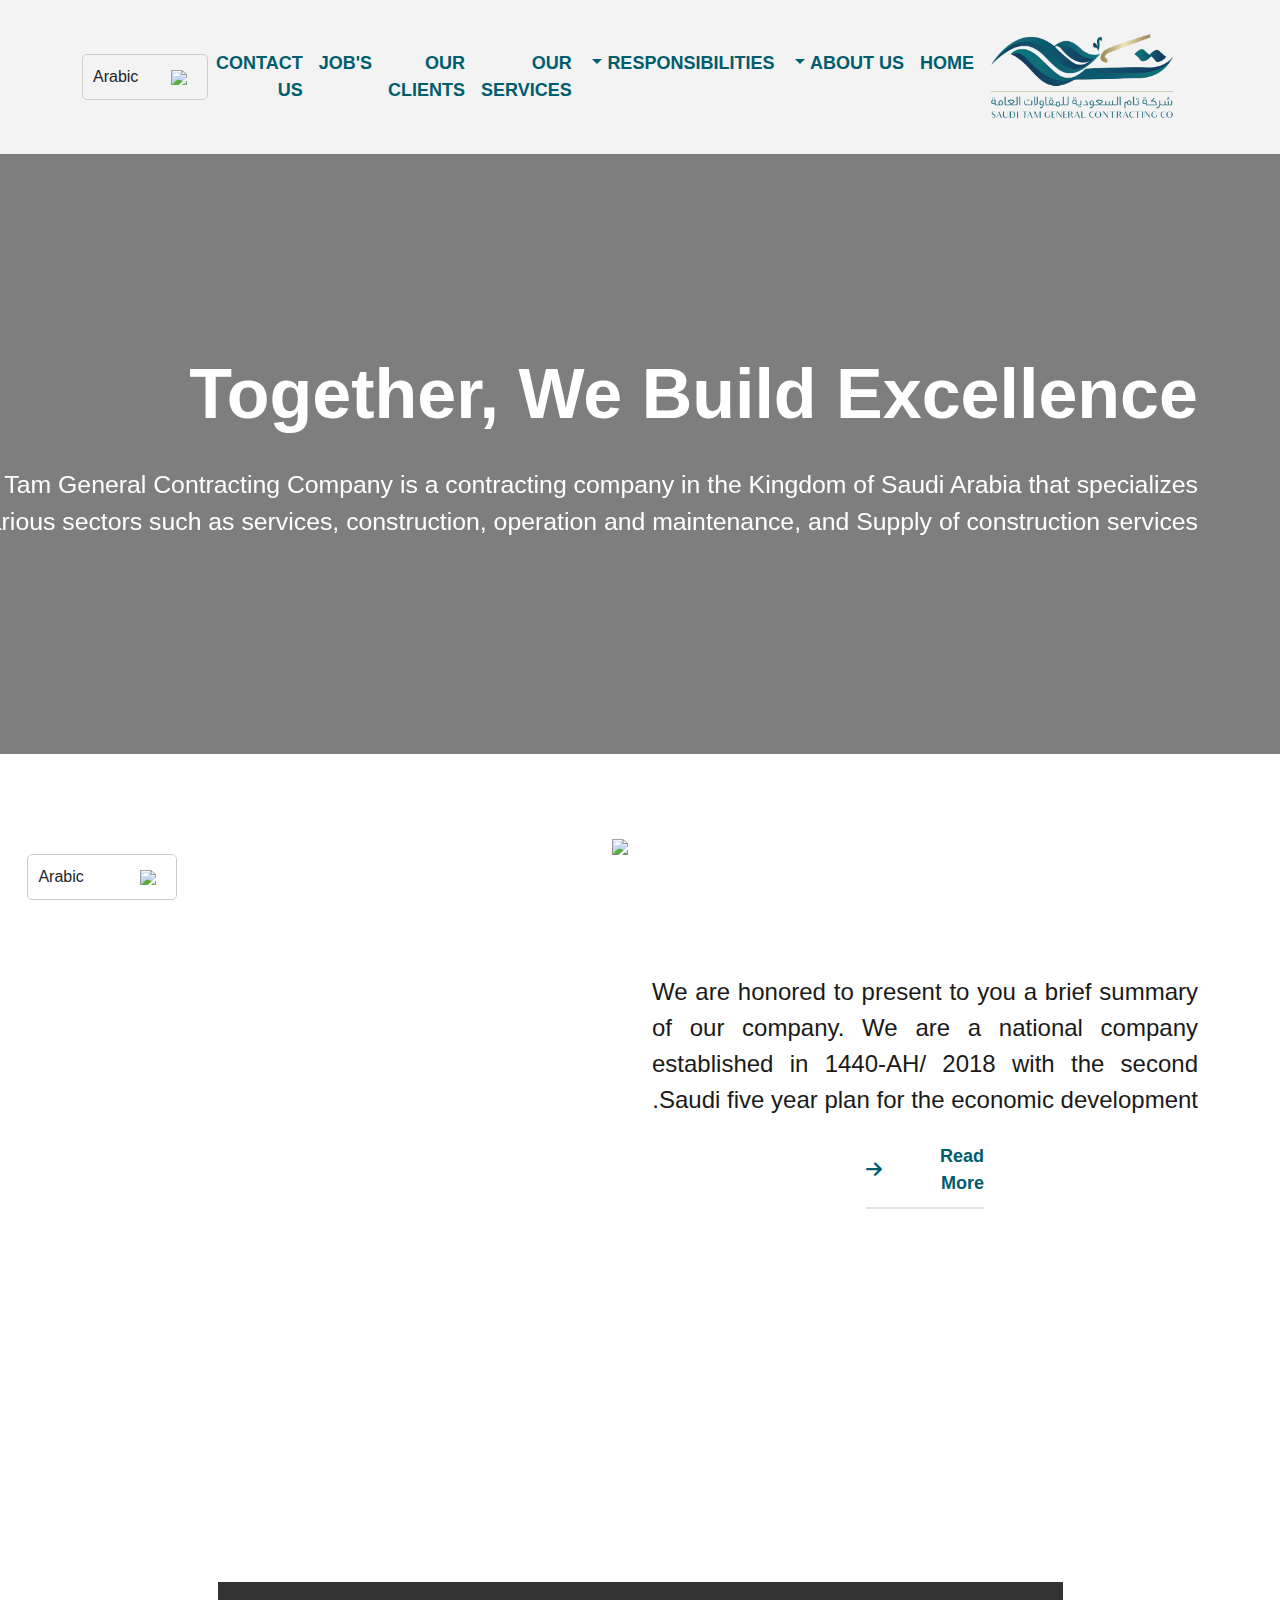
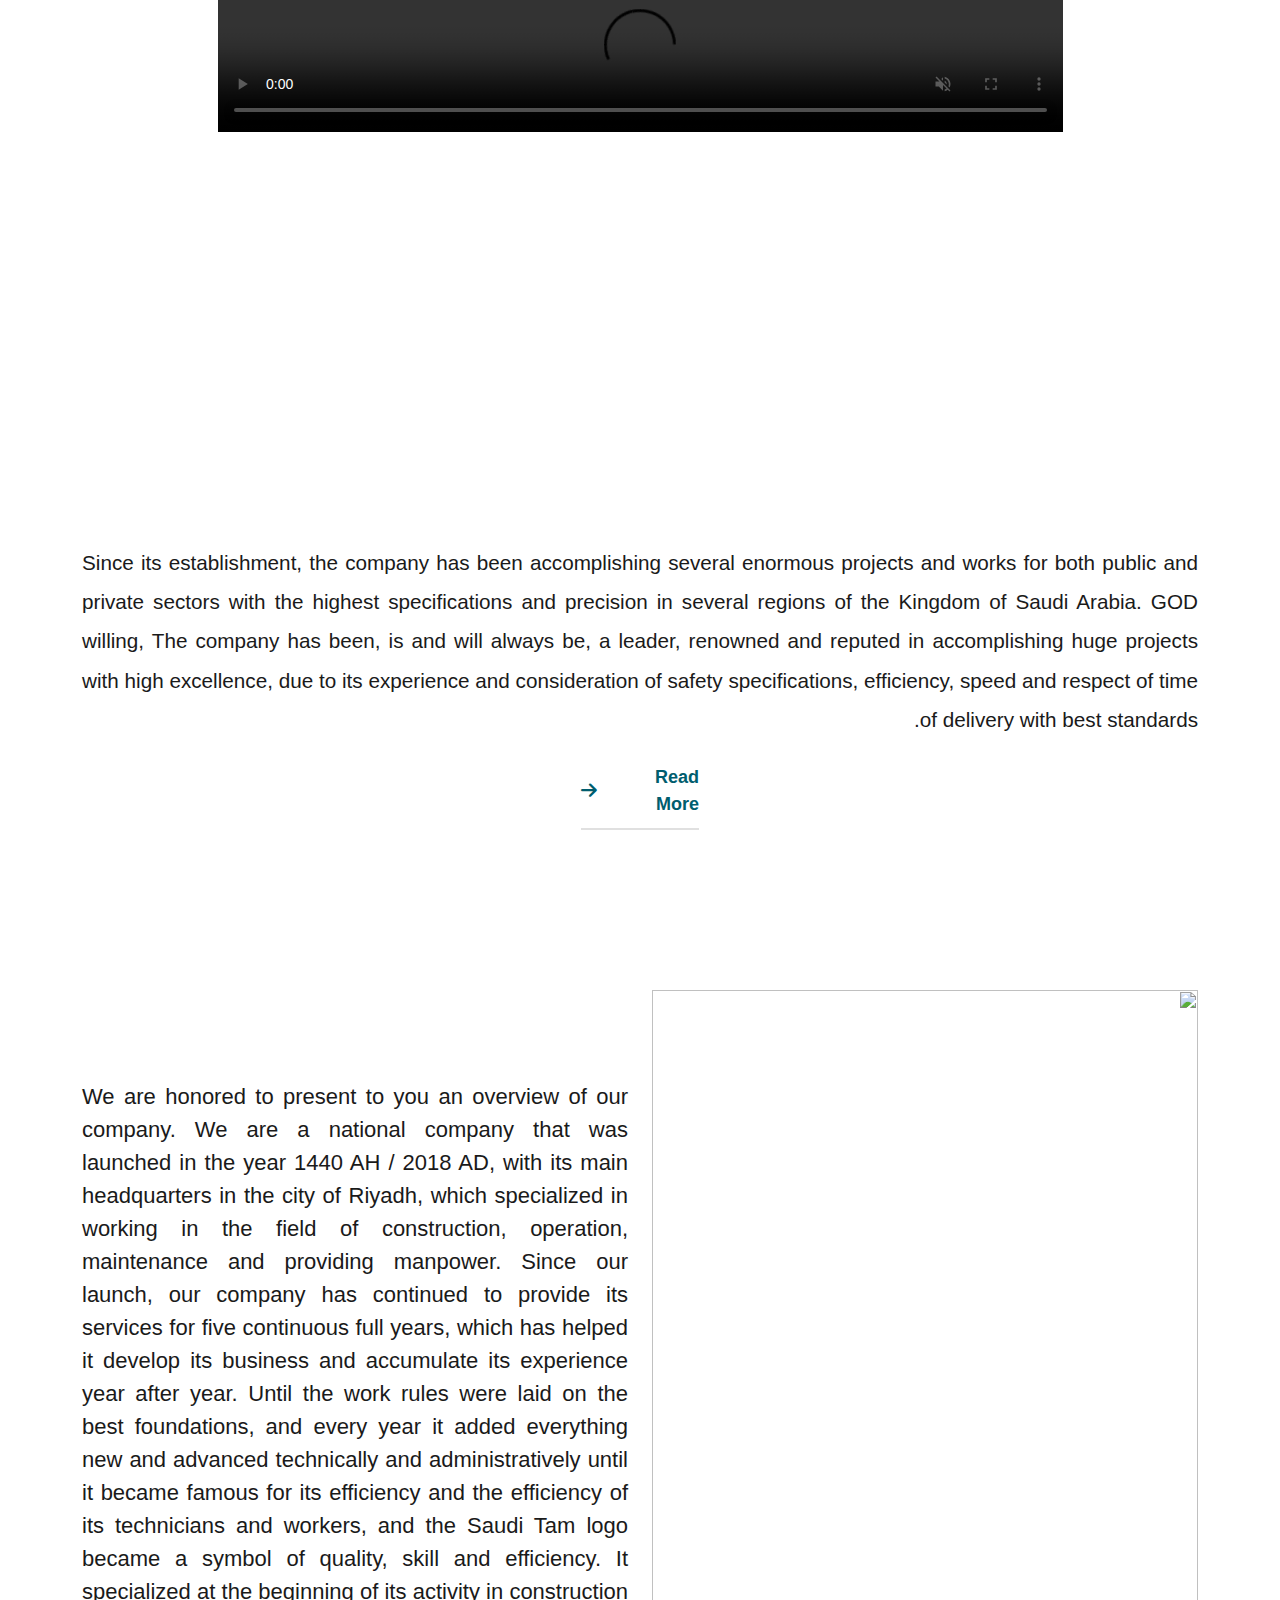
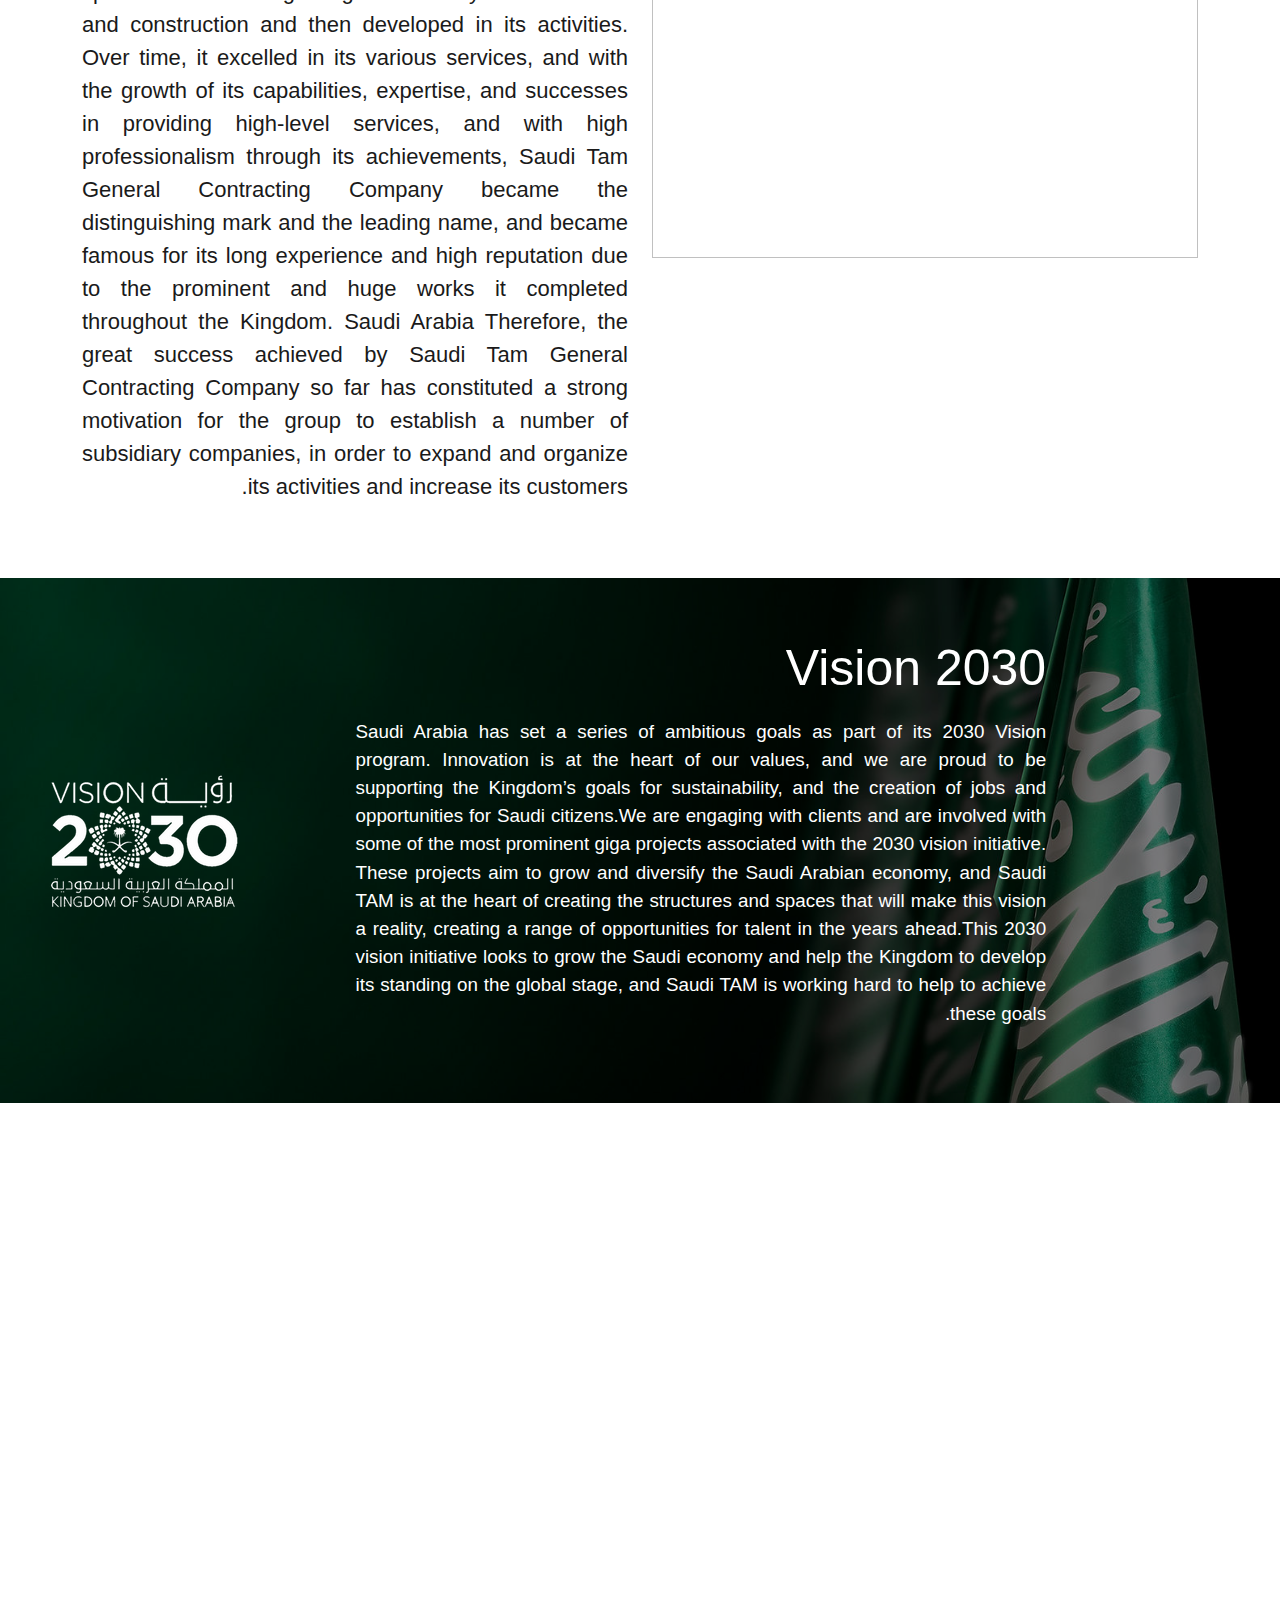
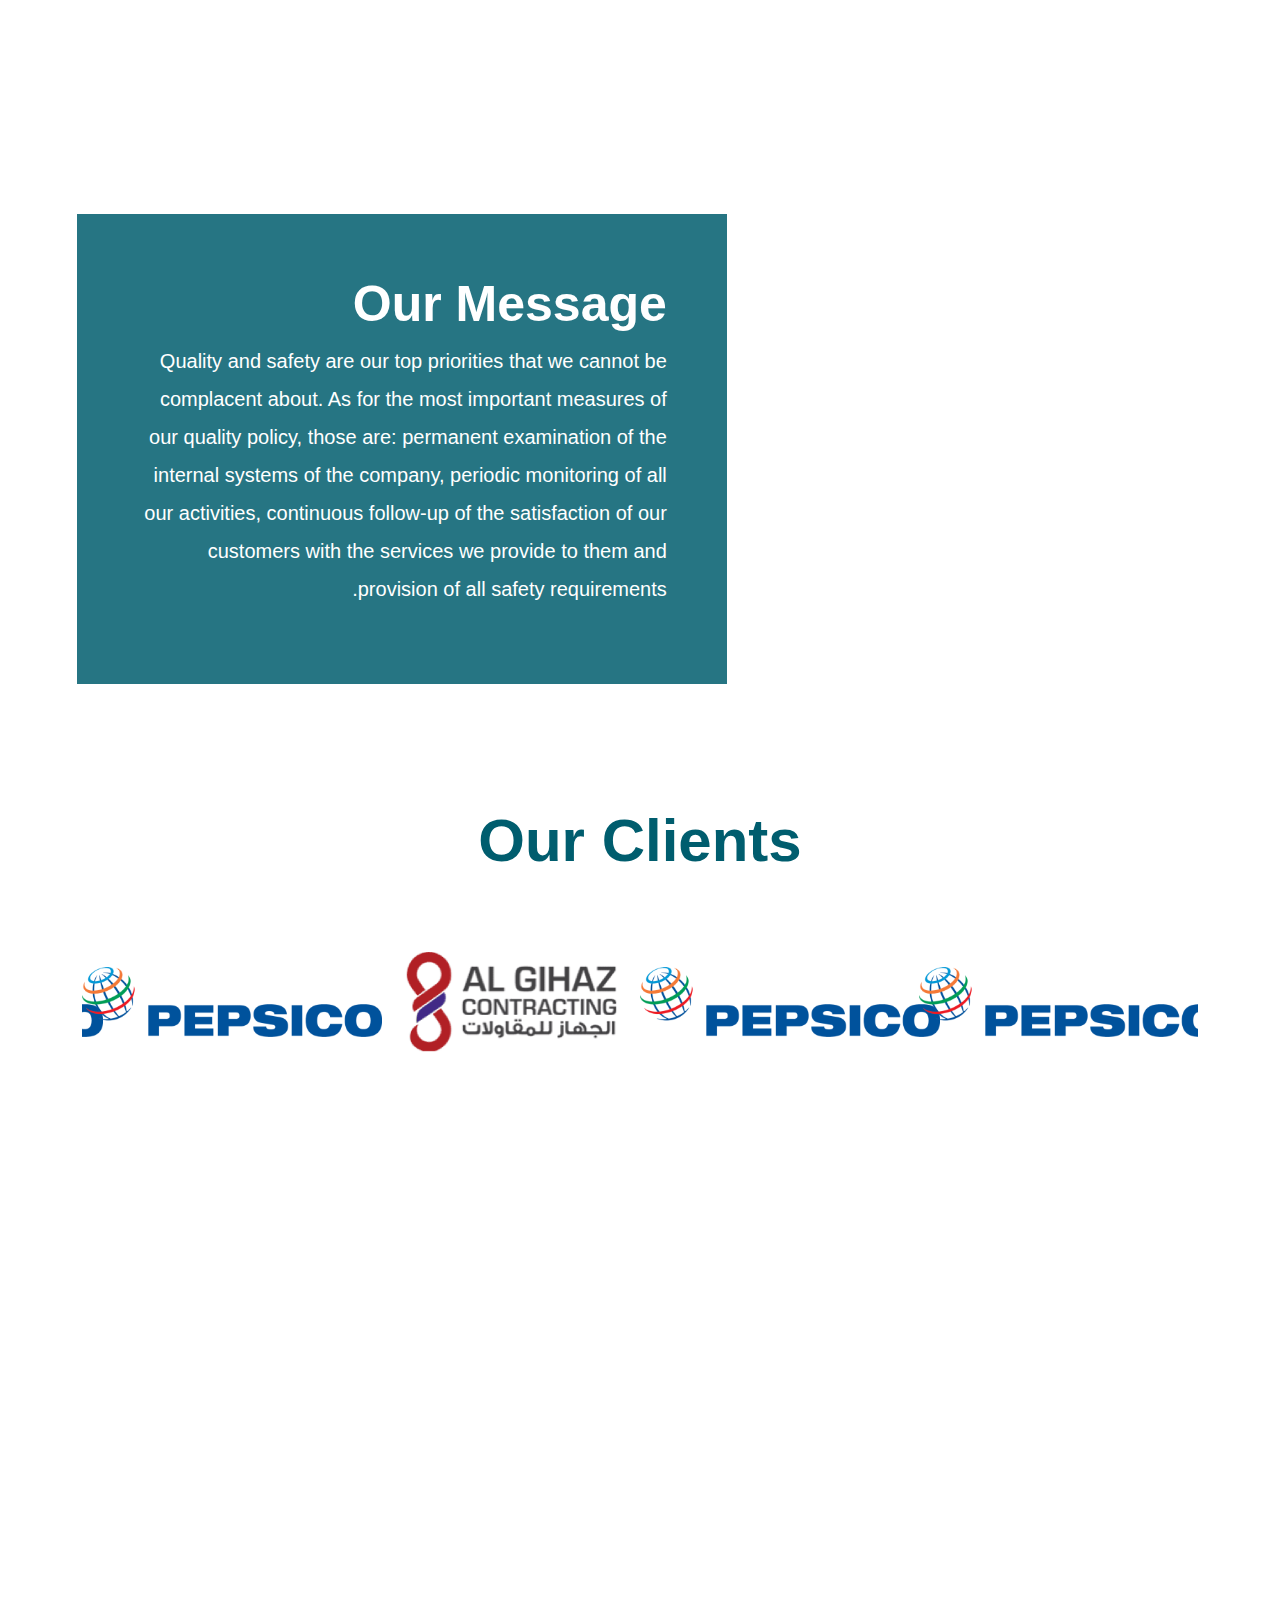
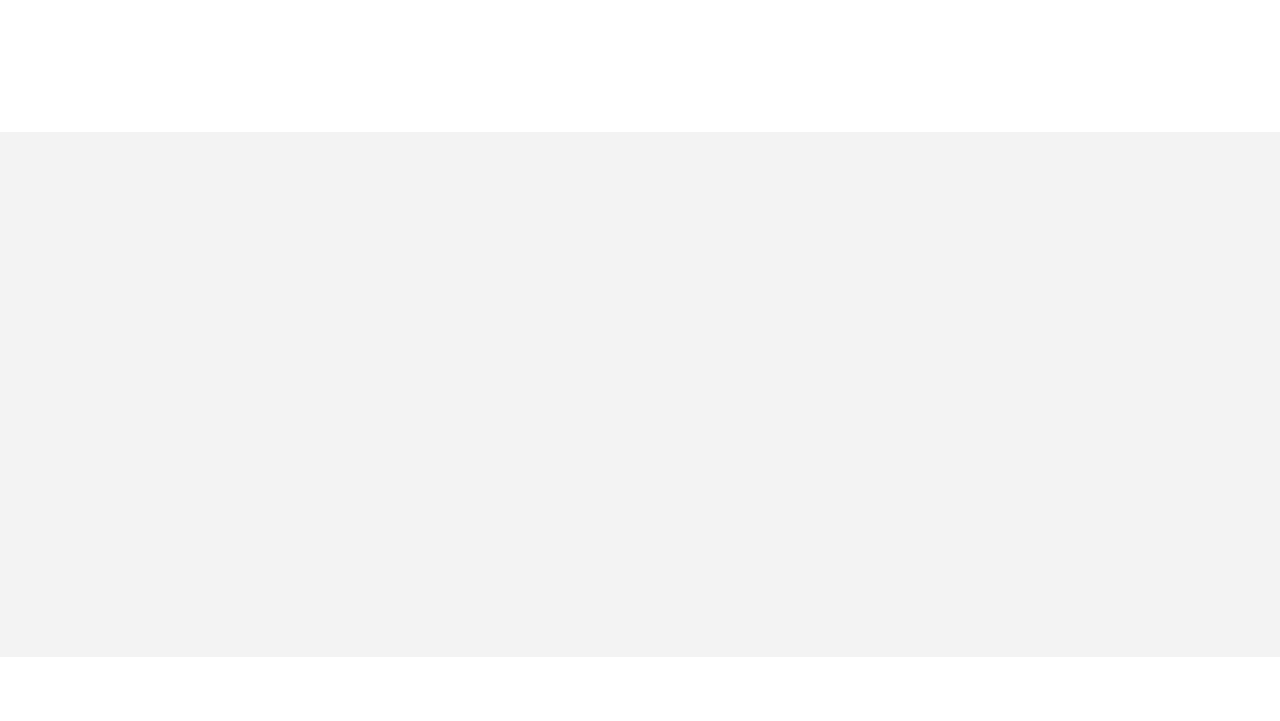
==== index.html @ ff0ae211 ".." ====
<!DOCTYPE html>
<html lang="en">
<head>
  <meta charset="UTF-8">
  <meta name="viewport" content="width=device-width, initial-scale=1.0">
  <title>Saudi Tam</title>
  <link rel="icon" href="./images/logo.png">
  <link rel="stylesheet" href="./css/all.min.css">
  <link rel="stylesheet" href="./css/bootstrap.min.css">
  <link rel="stylesheet" href="https://unpkg.com/aos@next/dist/aos.css" />
  <link rel="stylesheet" href="./css/style.css">
  <!-- <link rel="stylesheet" href="./css/style_ar.css"> -->
  <link href="https://cdn.jsdelivr.net/npm/@splidejs/splide@4.1.4/dist/css/splide.min.css" rel="stylesheet">

</head>
<body>
  <!-- Start Of Nav -->
  <nav class="navbar navbar-expand-lg">
    <div class="container">
      <a class="navbar-brand" href="#">
        <img src="./images/logo.png" width="200px">
      </a>
      <button class="navbar-toggler" type="button" data-bs-toggle="collapse" data-bs-target="#navbarSupportedContent" aria-controls="navbarSupportedContent" aria-expanded="false" aria-label="Toggle navigation">
        <span class="navbar-toggler-icon"></span>
      </button>
      <div class="language-select" id="header-select">
        <div class="Dropdown">
          <img src="https://upload.wikimedia.org/wikipedia/commons/0/0d/Flag_of_Saudi_Arabia.svg" alt="Saudi Arabia" id="current-flag-header">
          <span id="current-language-header">Arabic</span>
        </div>
        <div class="options">
          <div class="option" data-lang="ar">
            <img src="https://upload.wikimedia.org/wikipedia/commons/0/0d/Flag_of_Saudi_Arabia.svg" alt="Saudi Arabia">
            <span>Arabic</span>
          </div>
          <div class="option" data-lang="en">
            <img src="https://upload.wikimedia.org/wikipedia/en/a/ae/Flag_of_the_United_Kingdom.svg" alt="United Kingdom">
            <span>English</span>
          </div>
        </div>
      </div>
      <div class="collapse navbar-collapse" id="navbarSupportedContent">
        <ul class="navbar-nav ms-auto mb-2 mb-lg-0">
          <li class="nav-item">
            <li><a href="#" class="nav-link active">HOME</a></li>
          </li>
          <li class="nav-item dropdown">
            <a class="nav-link dropdown-toggle" href="#" id="navbarDropdown" role="button" data-bs-toggle="dropdown" aria-expanded="false">
              ABOUT US
            </a>
            <ul class="dropdown-menu" aria-labelledby="navbarDropdown">
              <li><a class="dropdown-item" href="#">VISION AND MISSION</a></li>
              <li><a class="dropdown-item" href="#">VALUES AND POLICIES</a></li>
              <li><a class="dropdown-item" href="#">COMPANY PROFILE</a></li>
            </ul>
          </li>
          <li class="nav-item dropdown">
            <a class="nav-link dropdown-toggle" href="#" id="navbarDropdown" role="button" data-bs-toggle="dropdown" aria-expanded="false">
              RESPONSIBILITIES
            </a>
            <ul class="dropdown-menu" aria-labelledby="navbarDropdown">
              <li><a class="dropdown-item" href="#">ENVIROMENTAL POLICY</a></li>
              <li><a class="dropdown-item" href="#">OCCUPATIONAL HEALTH & SAFETY POLICY</a></li>
              <li><a class="dropdown-item" href="#">QUALITY POLICY</a></li>
            </ul>
          </li>
          <li class="nav-item">
            <li><a href="#" class="nav-link">OUR SERVICES</a></li>
          </li>
          <li class="nav-item">
            <li><a href="#" class="nav-link">OUR CLIENTS</a></li>
          </li>
          <li class="nav-item">
            <li><a href="#" class="nav-link">JOB'S</a></li>
          </li>
          <li class="nav-item">
            <li><a href="#" class="nav-link">CONTACT US</a></li>
          </li>
        </ul>
      </div>
    </div>
  </nav>
  <!-- End Of Nav -->
  <!-- Start Of Home -->
  <section class="home position-relative overflow-hidden">
    <video controls muted loop class="w-100 video-control" autoplay src="./videos/Home-Page.mp4"></video>
    <div class="container">
      <div class="info position-absolute">
        <h1 data-aos="fade-right">Together, We Build Excellence</h1>
        <p data-aos="fade-left">Saudi Tam General Contracting Company is a contracting company in the Kingdom of Saudi Arabia that specializes in various sectors such as services, construction, operation and maintenance, and Supply of construction services</p>
      </div>
    </div>
  </section>
  <!-- End Of Home -->
  <!-- Start Of About -->
    <section class="about-us">
      <div class="container">
        <div class="row">
          <div class="col-lg-6 col-md-12 col-sm-12">
            <div class="info">
              <h5 data-aos="fade-right">About Us</h5>
              <p>We are honored to present to you a brief summary of our company. We are a national company established in 1440-AH/ 2018 with the second Saudi five year plan for the economic development.</p>
              <a href="" class="Btn">
                Read More
                <span><i class="fa-solid fa-arrow-right"></i></span>
              </a>
            </div>
          </div>
          <div class="col-lg-6 col-md-12 col-sm-12">
            <div class="image overflow-hidden">
              <img src="./images/About-Us.png" class="w-100">
            </div>
          </div>
        </div>
      </div>
    </section>
  <!-- End Of About -->
  <!-- Start Video -->
    <section class="Video d-flex justify-content-center align-items-center">
      <video controls muted loop autoplay src="./videos/Blue-and-Yellow-Architecture-and-Construction-Company-Company-YouTube-Video-Intro-1-1.mp4"></video>
    </section>
  <!-- End Video -->
  <!-- Start Of Services -->
    <section class="services">
      <div class="container">
        <div class="heading text-center">
          <h1 data-aos="fade-up">Our Services</h1>
        </div>
        <p>Since its establishment, the company has been accomplishing several enormous projects and works for both public and private sectors with the highest specifications and precision in several regions of the Kingdom of Saudi Arabia. GOD willing, The company has been, is and will always be, a leader, renowned and reputed in accomplishing huge projects with high excellence, due to its experience and consideration of safety specifications, efficiency, speed and respect of time of delivery with best standards.</p>
        <a href="" class="Btn">
          Read More
          <span><i class="fa-solid fa-arrow-right"></i></span>
        </a>
      </div>
    </section>
  <!-- End Of Services -->
  <!-- Start Of who-are-we -->
    <section class="who-are-we">
      <div class="container">
        <div class="row">
          <div class="col-lg-6 col-md-12 col-sm-12">
            <div class="image overflow-hidden">
              <img src="./images/who-are-we.png" class="w-100 h-100">
            </div>
          </div>
          <div class="col-lg-6 col-md-12 col-sm-12">
            <div class="info">
              <h5 data-aos="fade-left">Who Are We</h5>
              <p>We are honored to present to you an overview of our company. We are a national company that was launched in the year 1440 AH / 2018 AD, with its main headquarters in the city of Riyadh, which specialized in working in the field of construction, operation, maintenance and providing manpower. Since our launch, our company has continued to provide its services for five continuous full years, which has helped it develop its business and accumulate its experience year after year. Until the work rules were laid on the best foundations, and every year it added everything new and advanced technically and administratively until it became famous for its efficiency and the efficiency of its technicians and workers, and the  Saudi Tam logo became a symbol of quality, skill and efficiency. It specialized at the beginning of its activity in construction and construction and then developed in its activities. Over time, it excelled in its various services, and with the growth of its capabilities, expertise, and successes in providing high-level services, and with high professionalism through its achievements, Saudi Tam  General Contracting Company became the distinguishing mark and the leading name, and became famous for its long experience and high reputation due to the prominent and huge works it completed throughout the Kingdom. Saudi Arabia Therefore, the great success achieved by Saudi Tam General Contracting Company so far has constituted a strong motivation for the group to establish a number of subsidiary companies, in order to expand and organize its activities and increase its customers.</p>
            </div>
          </div>
        </div>
      </div>
    </section>
  <!-- End Of who-are-we -->
  <!-- strat of vision-lab -->
  <section class="vision-lab position-relative">
    <img src="./images/a23ae0_4fbdc9483e874e54aa74b25f40d090f9mv2-1.jpg" class="bg-img w-100 h-100">
    <div class="container">
      <div class="row">
        <div class="col-md-8">
          <div class="info">
            <h2>Vision 2030</h2>
            <p>Saudi Arabia has set a series of ambitious goals as part of its 2030 Vision program. Innovation is at the heart of our values, and we are proud to be supporting the Kingdom’s goals for sustainability, and the creation of jobs and opportunities for Saudi citizens.We are engaging with clients and are involved with some of the most prominent giga projects associated with the 2030 vision initiative. These projects aim to grow and diversify the Saudi Arabian economy, and  Saudi TAM is at the heart of creating the structures and spaces that will make this vision a reality, creating a range of opportunities for talent in the years ahead.This 2030 vision initiative looks to grow the Saudi economy and help the Kingdom to develop its standing on the global stage, and  Saudi TAM is working hard to help to achieve these goals. 						</p>
          </div>
        </div>
        <div class="col-md-3">
          <div class="image">
            <img src="./images/v1.png" class="small-img position-absolute" alt="">
          </div>
        </div>
      </div>
    </div>
  </section>
  <!-- end of vision-lab -->
  <!-- strat of vision-tab -->
  <section class="vision-tab position-relative">
    <img src="./images/a23ae0_4fbdc9483e874e54aa74b25f40d090f9mv2-1.jpg" class="bg-img w-100 h-100">
    <div class="container">
      <div class="d-flex flex-column justify-content-center align-items-start">
        <div class="info">
          <h2>Vision 2030</h2>
          <p>Saudi Arabia has set a series of ambitious goals as part of its 2030 Vision program. Innovation is at the heart of our values, and we are proud to be supporting the Kingdom’s goals for sustainability, and the creation of jobs and opportunities for Saudi citizens.We are engaging with clients and are involved with some of the most prominent giga projects associated with the 2030 vision initiative. These projects aim to grow and diversify the Saudi Arabian economy, and  Saudi TAM is at the heart of creating the structures and spaces that will make this vision a reality, creating a range of opportunities for talent in the years ahead.This 2030 vision initiative looks to grow the Saudi economy and help the Kingdom to develop its standing on the global stage, and  Saudi TAM is working hard to help to achieve these goals. 						</p>
        </div>
        <div class="image">
          <img src="./images/v1.png" class="small-img" alt="">
        </div>
      </div>
    </div>
  </section>
  <!-- end of vision-tab -->
  <!-- strat of vision-mobile -->
  <section class="vision-mobile">
    <div class="container">
      <div class="d-flex flex-column justify-content-center align-items-center">
        <div class="info">
          <h2>Vision 2030</h2>
          <p>Saudi Arabia has set a series of ambitious goals as part of its 2030 Vision program. Innovation is at the heart of our values, and we are proud to be supporting the Kingdom’s goals for sustainability, and the creation of jobs and opportunities for Saudi citizens.We are engaging with clients and are involved with some of the most prominent giga projects associated with the 2030 vision initiative. These projects aim to grow and diversify the Saudi Arabian economy, and  Saudi TAM is at the heart of creating the structures and spaces that will make this vision a reality, creating a range of opportunities for talent in the years ahead.This 2030 vision initiative looks to grow the Saudi economy and help the Kingdom to develop its standing on the global stage, and  Saudi TAM is working hard to help to achieve these goals. 						</p>
        </div>
        <div class="image">
          <img src="./images/v1.png" class="small-img" alt="">
        </div>
      </div>
    </div>
  </section>
  <!-- end of vision-mobile -->
  <!-- start of strategy -->
  <section data-aos="fade-up" class="strategy position-relative">
    <div class="image">
      <img src="./images/WhatsApp_Image_2023-08-05_at_5.07.34_AM-removebg-preview.png" class="bg-img">
    </div>
    <div class="heading text-center position-absolute">
      <h1>OUR STRATEGY</h1>
    </div>
    <div class="container">
      <div class="info position-absolute">
        <p>Saudi Tam General Contracting Company Defines Its Strategy And Goals Through: Respecting our clients' priority in markets and different industries</p>
          <ul class="list">
            <li>Keeping a flexible organizational structure that connects all the segments of work.</li>
            <li>Securing incessant quality and availability of resources.</li>
            <li>Guaranteeing the quality of work and providing the best to our clients.</li>
            <li>Following up and implementing all new forms of development.</li>
            <li>Encouraging innovations and technical improvements.            </li>
            <li>Full commitment to our employees.</li>
            <li>The implementation of health and safety requirements.</li>
            <li>Adopting advanced systems that strictly comply with international health and safety requirements.</li>
          </ul>
      </div>
    </div>
  </section>
  <!-- end of strategy -->
  <!-- start of our-message  -->
  <div class="our-message position-relative">
    <div class="video">
      <video controls muted loop class="w-100 video-control" autoplay src="./videos/WhatsApp-Video-2023-10-25-at-2.08.09-AM.mp4"></video>
    </div>
    <div class="message position-absolute">
      <h1>Our Message</h1>
      <p>Quality and safety are our top priorities that we cannot be complacent about. As for the most important measures of our quality policy, those are: permanent examination of the internal systems of the company, periodic monitoring of all our activities, continuous follow-up of the satisfaction of our customers with the services we provide to them and provision of all safety requirements.
      </p>
    </div>
  </div>
  <!-- end of our-message  -->
  <!-- start our-client  -->
  <section class="our-clients" style="direction: ltr;">
    <div class="container">
      <div class="heading text-center">
        <h1>Our Clients</h1>
      </div>
      <div id="splide2" class="splide" aria-labelledby="carousel-heading">
        <div class="splide__track">
          <ul class="splide__list">
            <li class="splide__slide"><img src="./images/PepsiCo-Logo.png" alt=""></li>
            <li class="splide__slide"><img src="./images/t0nr7sxzcxh2p8dctktm.png" alt=""></li>
            <li class="splide__slide"><img src="./images/PepsiCo-Logo.png" alt=""></li>
            <li class="splide__slide"><img src="./images/PepsiCo-Logo.png" alt=""></li>
          </ul>
        </div>
      </div>
    </div>
  </section>
  <!-- end our-client  -->
  <!-- start partners  -->
    <section data-aos="fade-down" class="partners">
      <div class="container">
        <div class="images d-flex justify-content-start align-items-center flex-wrap">
          <img src="./images/vendor-No.10064429-300x300.png" alt="">
          <img src="./images/Untitled-design-1-300x300.png" alt="">
          <img src="./images/Untitled-design-300x300.png" alt="">
          <img src="./images/Untitled-design-3-300x300.png" alt="">
        </div>
      </div>
    </section>
  <!-- end partners  -->
  <!-- start footer -->
  <footer>
    <div class="container">
      <div class="row">
        <div class="col-lg-4 col-md-6 col-sm-12">
          <div class="about-company" data-aos="fade-up">
            <h3>About company</h3>
            <p>A small group of professionals founded SAUDI TAM with the goal of “Building a Stronger &Promising Future” in 2018 At present SAUDI TAM employs over 300 people operates one office and has completed a wide range of projects, including commercial, industrial, and residential complexes.Today SAUDI TAM stands proud as one of the leading EPC Contractors in the region, and continues to set new goals with higher standards in our quest of “Building a Stronger and Promising Future</p>
          </div>
        </div>
        <div class="col-lg-4 col-md-6 col-sm-12">
          <div class="service" data-aos="fade-up">
            <h3>Services</h3>
            <div class="links">
              <a href="#"><strong>Projects Services</strong></a>
              <a href="#"><strong>Construction Services</strong></a>
              <a href="#"><strong>Operation and Maintenance</strong></a>
            </div>
          </div>
        </div>
        <div class="col-lg-4 col-md-6 col-sm-12">
          <div class="contact" data-aos="fade-up">
            <h3>Contact</h3>
            <div class="contact-info">
              <div class="location">
                <span><i class="fa-solid fa-location-dot"></i></span>
                4480 Abu Ubaydah Amir Bin Al-Jarrah, Al Saadah district, Riyadh, Kingdom of Saudi Arabia 
              </div>
              <a href="mailto:info@sauditam.com" class="email">
                <span><i class="fa-solid fa-envelope"></i></span>
                info@sauditam.com
              </a>
              <div class="phone">
                <span><i class="fa-solid fa-phone"></i></span>
                +966  011 499 1194
              </div>
            </div>
          </div>
        </div>
      </div>
    </div>
  </footer>

  <div class="footer-language-select" id="footer-select">
    <div class="footer-dropdown">
      <img src="https://upload.wikimedia.org/wikipedia/commons/0/0d/Flag_of_Saudi_Arabia.svg" alt="Saudi Arabia" id="current-flag-footer">
      <span id="current-language-footer">Arabic</span>
    </div>
    <div class="footer-options">
      <div class="option" data-lang="ar">
        <img src="https://upload.wikimedia.org/wikipedia/commons/0/0d/Flag_of_Saudi_Arabia.svg" alt="Saudi Arabia">
        <span>Arabic</span>
      </div>
      <div class="option" data-lang="en">
        <img src="https://upload.wikimedia.org/wikipedia/en/a/ae/Flag_of_the_United_Kingdom.svg" alt="United Kingdom">
        <span>English</span>
      </div>
    </div>
  </div>
  <!-- end footer -->

</body>
  <script class="./js/all.min.js"></script>
  <script src="https://cdn.jsdelivr.net/npm/bootstrap@5.0.2/dist/js/bootstrap.bundle.min.js" integrity="sha384-MrcW6ZMFYlzcLA8Nl+NtUVF0sA7MsXsP1UyJoMp4YLEuNSfAP+JcXn/tWtIaxVXM" crossorigin="anonymous"></script>  <script src="./js/main.js"></script>
  <script src="https://unpkg.com/aos@next/dist/aos.js"></script>
  <script>
    AOS.init();
  </script>
  <script src="https://cdn.jsdelivr.net/npm/@splidejs/splide@4.1.4/dist/js/splide.min.js"></script>
  <script>
    document.addEventListener( 'DOMContentLoaded', function() {
        var splide = new Splide( '#splide2', {
          type   : 'loop',
          autoplay:true,
          speed: 500,
          interval: 1000,
          easing    : 'cubic-bezier(0.25, 1, 0.5, 1)',
          perPage: 4,
          perMove: 1,
          breakpoints: {
            767: {
              perPage: 1,
            },
            991: {
              perPage: 2,
            },
          }
        }).mount();
      });
  </script>
</html>
---- css/style.css ----
*{
  box-sizing: border-box;
}

body{
  margin: 0;
  padding: 0;
  font-family: "DM Sans", Sans-serif;
  overflow-x: hidden;
}



@media (min-width: 1400px) {
  .container, .container-lg, .container-md, .container-sm, .container-xl, .container-xxl {
      max-width: 1450px;
  }
}
ul{
  margin: 0;
  padding: 0;
  list-style: none;
}
p{
  color:#1A1A1A;
}
a{
  text-decoration: none;
}
.Btn{
  margin: auto;
  font-size: 18px;
  font-weight: bold;
  fill: #005D6E;
  color: #005D6E;
  background-color: #1A1A1A00;
  border-style: solid;
  border-width: 0px 0px 2px 0px;
  border-color: #E0E0E0;
  padding: 0px 0px 10px 0px;
  transition: 0.3s all ease-in-out;
  width: 118px;
  display: flex;
  justify-content: center;
  align-items: center;
  gap: 10px;
  &:hover{
    color: #005D6E;
    border-color: #E76817;
  }
  svg{
    font-weight: bold;
  }
}

.video-control::-webkit-media-controls {
  display: none !important;
}

.heading{
  h1{
    font-size: 60px;
    font-weight: 700;
    margin-bottom: 25px;
    color: #005D6E;
  }
}

@media (max-width:767px) {
  .heading{
    h1{
      font-size: 40px;
    }
  }
}



.navbar{
  background-color: #F3F3F3;
  height: 154px;
  .nav-link{
    color: #005D6E;
    font-size: 18px;
    font-weight: 600;
  }
  #navbarSupportedContent {
    flex: 0 0 63% !important;
    ul{
      gap: 0px;
    }
  }
  .dropdown-menu{
    background-color: #005D6E;
    border: none;
    li{
      a{
        margin-bottom: 10px;
        color: #fff;
        &:hover{
          background-color: #f3f3f3c0;
          color: #000;
        }
      }
    }
  }
  
  .navbar-toggler {
    border: none;
    background: none;
    padding: 0;
    position: relative;
    right: 5px;
    width: 60px;
    height: 50px;
    background: #005D6E;
    display: flex;
    align-items: center;
    padding-right: 0px;
    display: none;
  }

  .navbar-toggler-icon {
    position: relative;
    width: 30px;
    height: 3px;
    background-color: #fff;
    display: inline-block;
    transition: all 0.3s ease;
    right: 0px;
  }

  .navbar-toggler-icon::before,
  .navbar-toggler-icon::after {
    content: '';
    position: absolute;
    width: 30px;
    height: 3px;
    background-color: #fff;
    transition: all 0.3s ease;
    right: 0px;
  }

  .navbar-toggler-icon::before {
    top: -8px;
  }

  .navbar-toggler-icon::after {
    top: 8px;
  }

  .navbar-toggler.collapsed .navbar-toggler-icon {
    background-color: transparent;
  }

  .navbar-toggler.collapsed .navbar-toggler-icon::before {
    transform: rotate(45deg); 
    top: 0;
  }

  .navbar-toggler.collapsed .navbar-toggler-icon::after {
    transform: rotate(-45deg);
    top: 0; 
  }

  .navbar-collapse {
    transition: max-height 0.3s ease-in-out;
  }

  .navbar-collapse.collapsing {
    max-height: 0;
  }
  .language-select {
    position: relative;
    width: 150px;
    margin-bottom: 20px;
    order: 1;
    top: 10px;
  }
  .Dropdown {
    display: flex;
    align-items: center;
    justify-content: space-between;
    padding: 10px;
    border: 1px solid #ccc;
    border-radius: 5px;
    cursor: pointer;
  }
  .Dropdown img {
    width: 20px;
    height: 15px;
    margin-right: 10px;
  }
  .options {
    position: absolute;
    top: 100%;
    left: 0;
    width: 100%;
    border: 1px solid #ccc;
    border-radius: 5px;
    background-color: #fff;
    display: none;
    z-index: 1000;
  }
  .option {
    display: flex;
    align-items: center;
    padding: 10px;
    justify-content: space-between;
    cursor: pointer;
  }
  .option img {
    width: 20px;
    height: 15px;
    margin-right: 10px;
  }
  .option:hover {
    background-color: #f0f0f0;
  }

  .Dropdown:hover + .options,
.options:hover {
  display: block;
}
}
.navbar-toggler:focus {
  text-decoration: none;
  outline: 0;
  box-shadow: 0 0 0 0 transparent;
}
.navbar {
  .navbar-collapse.show {
    max-height: 350px !important;
    overflow: auto;
    background-color: #005D6E;
    .nav-link{
      color: #fff;
      padding-left: 15px;
    }
  }
}

@media (max-width:767px) {
  .navbar{
    height: auto;
    .nav-link{
      &.active{
        background-color: #CCDFE2;
        color: #000;
      }
    }
    .container{
      padding: 0 !important;
    }
    .navbar-toggler{
      display: block;
    }
    #navbarSupportedContent {
      flex: 0 0 100% !important;       
    }
  }
  .navbar-brand{
    img{
      padding-left: 10px;
      width: 100px;
    }
  }
  .language-select{
    padding-right: 10px;
    width: 110px !important;
    order: unset !important;
  }
}


@media (max-width:991px) {
  .navbar{
    height: auto;
    .nav-link{
      &.active{
        background-color: #CCDFE2;
        color: #000;
      }
    }
    .container{
      padding: 0 !important;
    }
    .navbar-toggler{
      display: block;
    }
    #navbarSupportedContent {
      flex: 0 0 100% !important;       
    }
  }
  .navbar-brand{
    img{
      padding-left: 10px;
      width: 100px;
    }
  }
  .language-select{
    padding-right: 10px;
    width: 110px !important;
    order: unset !important;
  }
}


/* start Of Home  */
.home{
  height: 600px;
  margin-top: 0px;
  &::before{
    content: '';
    position: absolute;
    left: 0;
    top: 0;
    background-color: #00000081;
    width: 100%;
    height: 100%;
  }
  .info{
    z-index: 5;
    top: 50%;
    padding: 0px;
    transform: translateY(-50%);
    max-width: 1500px;
    width: 100%;
    h1 , p{
      color: #fff;
    }
    h1{
      font-size: 70px;
      font-weight: 700;
      font-family: "DM Sans", Sans-serif;
      margin-bottom: 30px;
    }
    p{
      font-size: 24.8px;
    }
  }
}
@media (max-width:767px) {
  .home{
    video{
      height: 100%;
      object-fit: cover;
    }
    .info{
      left: 0;
      z-index: 5;
      top: 50%;
      padding: 0px;
      transform: translateY(-50%);
      h1 , p{
        color: #fff;
      }
      h1{
        font-size: 35px;
        text-align: center;
      }
      p{
        font-size: 23.8px;
        text-align: left;
        padding: 0 15px
      }
    }
  }
}


@media (max-width:991px) {
  .home{
    video{
      height: 100%;
      object-fit: cover;
    }
  }
}
/* End Of Home  */
/* start Of About-us  */
.about-us{
  padding: 80px 0;
  overflow: hidden;
  .info{
    padding: 60px 0;
    h5{
      color: #005D6E;
      font-size: 50px;
      font-weight: 700;
      margin-bottom: 20px;
    }
    p{
      font-size: 24px;
      text-align: justify;
      font-weight: 500;
      margin-bottom: 25px;
    }
  }
  .image{
    height: 400px;
  }
}
@media (max-width:767px) {
  .about-us{
    padding: 0 0 80px 0;
    .image{
      height: 350px;
      img{
        height: 100%;
        object-fit: cover;
      }
    }
    .info{
      p{
        text-align: left;
      }
    }
  }
}
/* end Of About  */
/* Start Video */
.Video{
  padding: 80px 0;
  height: 616.65px;
  overflow: hidden;
  video{
    width: 66%;
  }
}
@media (max-width:767px) {
  .Video{
    height: 167px !important;
    video{
      width: 85%;
    }
  }
}
@media (max-width:991px) {
  .Video{
    height: 400px;
    padding: 0;
    video{
      width: 85%;
    }
  }
}
/* End Video */
/* Start Of Services */
.services{
  padding: 80px 0;
  p{
    font-size: 20.7px;
    max-width: 1450px;
    width: 100%;
    text-align: justify;
    margin: auto;
    line-height: 1.9;
    font-weight: 500;
    margin-bottom: 25px;
  }
  a{
    &:hover{
      color: #CCDFE2;
    }
  }
}
@media (max-width:767px) {
  .services{
    p{
      font-size: 20px;
      text-align: left;
    }
  }
}
/* End Of Services */
/* start Of who-are-we  */
.who-are-we{
  padding: 80px 0 40px 0px;
  overflow: hidden;
  .info{
    padding: 10px 0;
    h5{
      color: #005D6E;
      font-size: 50px;
      font-weight: 700;
      margin-bottom: 20px;
    }
    p{
      font-size: 22px;
      font-weight: 500;
      margin-bottom: 25px;
      text-align: justify;
    }
  }
  .image{
    height: 867.4px;
    img{
      object-fit: cover;
      height: 100%;
    }
  }
}

@media (max-width:767px) {
  .who-are-we{
    padding: 0;
    .info{
      h5{
        font-size: 40px;
      }
      p{
        font-size: 20px;
        text-align: left;
      }
    }
    .image{
      height: 200px !important;
      margin-bottom: 10px;
      img{
        height: 100%;
      }
    }
  }
}
@media (max-width:991px) {
  .who-are-we{
    .image{
      height: 400px;
      margin-bottom: 10px;
      img{
        height: 100%;
      }
    }
  }
}
/* end Of who-are-we  */
/* strat of vision-lab  */
.vision-lab{
  overflow: hidden;
  height: 524.8px;
  &::before{
    content: '';
    position: absolute;
    left: 0;
    top: 0;
    background-color: #00000081;
    width: 100%;
    height: 100%;
  }
  .row{
    position: absolute;
    top: 50%;
    transform: translateY(-50%);
    justify-content: end;
    align-items: center;
    .info{
      padding: 50px;
      color: #fff;
      h2{
        font-size: 50px;
        font-weight: 400;
        margin-bottom: 20px;
      }
      p{
        line-height: 1.5;
        text-align: justify;
        font-size: 18.8px;
        color: #fff;
      }
    }
    .image{
      display: flex;
      justify-content: center;
      align-items: center;
    }
  }
}
@media (max-width:767px) {
  .vision-lab{
    display:none;
  }
}
/* end of vision-lab  */
/* start of vision-tab  */
.vision-tab{
  display: none;
}

@media (min-width:768px) and (max-width:1025px) {
  .vision-mobile , .vision-lab{
    display: none !important;
  }
  .vision-tab{
    display:block !important;
    height: 674.74px;
    .bg-img{
      object-fit: cover;
    }
    .d-flex{
      padding: 50px 0;
      position: absolute;
      top: 50%;
      transform: translateY(-50%);
      align-items: center;
      .info{
        padding: 0px 20px 0;
        margin-bottom: 30px;
        h2{
          color: #fff;
          font-size: 40px;
          font-weight: 400;
          margin-bottom: 20px;
        }
        p{
          color: #fff;
          line-height: 1.5;
          font-size: 16.1px;
        }
      }
    }
  }
}
/* end of vision-tab  */
/* start of vision-mobile  */
.vision-mobile , .vision-tab{
  display: none;
}
@media (max-width:767px) {
  .vision-mobile{
    display:block;
    .d-flex{
      background-color: #000;
      padding: 50px 0;
      .info{
        padding: 0px 20px 0;
        margin-bottom: 30px;
        h2{
          color: #fff;
          font-size: 40px;
          text-align: center;
          font-weight: 400;
          margin-bottom: 20px;
        }
        p{
          line-height: 1.5;
          color: #fff;
          font-size: 16.1px;
        }
      }
    }
  }
}
/* end of vision-mobile  */

/* start of strategy */
.strategy{
  padding: 80px 0;
  .image{
    display: flex;
    justify-content: center;
    align-items: center;
    img{
      opacity: 0.5;
    }
  }
  .heading{
    top: 25%;
    left: 50%;
    transform: translate(-50%, -50%);
  }
  .info{
    top: 32%;
    padding-right: 22px;
    p{
      font-size: 28px;
      line-height: 1.5;
      font-weight: 500;
    }
    .list{
      li{
        position: relative;
        font-size: 20px;
        color: #1A1A1A;
        margin-bottom: 10px;
        display: flex;
        justify-content: start;
        align-items: center;
        padding-left: 20px;
        &::before{
          content: '';
          position: absolute;
          height: 12px;
          width: 12px;
          left: 0;
          background-color: #000;
          border-radius: 50%;
        }
      }
    }
  }
}
@media (max-width:767px) {
  .strategy{
    padding: 150px 0 80px 0 !important;
    .image{
      overflow: hidden;
      img{
        opacity: 0.3;
        position: relative;
        top: 10px;
        width: 130% !important;
      }
    }
    .heading{
      max-width: 315px;
      width: 100%;
      top: 10%;
      h1{
        font-size: 30px;
      }
    }
    .info{
      top: 13%;
      padding-right: 0;
      p{
        font-size: 18px;
      }
      .list{
        li{
          position: relative;
          font-size: 20px;
          color: #1A1A1A;
          margin-bottom: 10px;
          display: flex;
          justify-content: start;
          align-items: center;
          padding-left: 20px;
          &::before{
            content: '';
            position: absolute;
            height: 12px;
            width: 12px;
            left: 0;
            background-color: #000;
            border-radius: 50%;
          }
        }
      }
    }
  }
}
@media (max-width:991px) {
  .strategy{
    .image{
      overflow: hidden;
      img{
        opacity: 0.3;
        width: 75%;
      }
    }
    .heading{
      top: 21%;
      h1{
        font-size: 30px;
      }
    }
    .info{
      top: 25%;
      padding-right: 0;
      p{
        font-size: 18px;
      }
      .list{
        li{
          position: relative;
          font-size: 20px;
          color: #1A1A1A;
          margin-bottom: 10px;
          display: flex;
          justify-content: start;
          align-items: center;
          padding-left: 20px;
          &::before{
            content: '';
            position: absolute;
            height: 12px;
            width: 12px;
            left: 0;
            background-color: #000;
            border-radius: 50%;
          }
        }
      }
    }
  }
}
/* end of strategy */
.our-message{
  .video{
    height: 480px;
    overflow: hidden;
  }
  .message{
    max-width: 650px;
    width: 100%;
    background-color: #005D6E;
    opacity: 0.85;
    top: 57%;
    transform: translateY(-50%);
    left: 6%;
    padding: 60px;
    color: #FFFFFF;
    font-family: "DM Sans", Sans-serif;
    h1{
      font-size: 50px;
      font-weight: 700;
    }
    p{
      font-size: 20px;
      line-height: 1.9;
      color: #fff;
    }
  }
}
@media (max-width:767px) {
  .our-message{
    margin-top: 200px !important;
    .video{
      height: 423px !important;
      padding: 0;
      video{
        height: 100%;
        object-fit: cover;
      }
    }
    .message{
      width: 100%;
      padding: 20px !important;
      left: 0;
      height: 100%;
      top: 50%;
      h1{
        font-size: 30px;
      }
      p{
        font-size: 17px !important;
        line-height: 1.9;
        color: #fff;
      }
    }
  }
}
@media (max-width:991px) {
  .our-message{
    margin-top: 80px;
    .video{
      height: 570px;
      padding: 0;
      video{
        height: 100%;
        object-fit: cover;
      }
    }
    .message{
      width: 100%;
      padding: 30px;
      left: 50%;
      /* height: 100%; */
      top: 50%;
      transform: translate(-50%,-50%);
      h1{
        font-size: 50px;
      }
      p{
        font-size: 23px;
        line-height: 1.9;
        color: #fff;
      }
    }
  }
}
/* start of our-client  */
.our-clients{
  padding: 150px 0 80px;
  .splide__slide{
    padding-top: 50px;
    img{
      width: 300px;
      height: 100px;
      object-fit: contain;
    }
  }
  .splide__arrows,.splide__pagination {
    display: none;
  }
}

@media (max-width:767px) {
  .our-clients{
    padding: 45px 0;
    .splide__slide{
      padding-top: 0px;
      img{
        width: 100%;
      }
    }
  }
}
/* end of our-client  */
/* start of partners  */
.partners{
  .images{
    img{
      width: 300px;
      height: 300px;
      flex: 1;
    }
  }
}
@media (max-width:767px) {
  .partners{
    .images{
      img{
        width: 100%;
        height: 175px;
      }
    }
  }
}
/* end of partners  */
/* start of footer  */
footer{
  padding: 20px 0;
  background-color: #F3F3F3;
  .about-company , .service , .contact{
    h3{
      color: #005D6E;
      margin-bottom: 20px;
      font-size: 23px;
      font-weight: 600;
    }
  }
  .about-company{
    p{
      color: #005D6E;
      font-size: 18px;
      line-height: 1.8;
    }
  }
  .service{
    .links{
      a{
        color: #34A87C;
        display: block;
        font-size: 20px;
        margin-bottom: 10px;
        transition: 0.3s all ease-in-out;
        &:hover{
          color: #E76817;
        }
      }
    }
  }
  .contact-info{
    color: #005D6E;
    div , a{
      margin-bottom: 15px;
      font-size: 20px;
      display: block;
      color: #005D6E;
      i{
        color: #34A87C;
      }
    }
  }
}
.footer-language-select {
  position: fixed;
  bottom: 0;
  left: 8%;
  transform: translateX(-50%);
  display: flex;
  align-items: center;
  justify-content: center;
  width: 150px;
  background-color: #fff;
  border: 1px solid #ccc;
  border-radius: 5px;
  z-index: 1000;
}
.footer-dropdown {
  display: flex;
  align-items: center;
  justify-content: space-between;
  width: 100%;
  padding: 10px;
  cursor: pointer;
}
.footer-dropdown img {
  width: 20px;
  height: 15px;
  margin-right: 10px;
}
.footer-options {
  position: absolute;
  bottom: 43px;
  left: 0;
  width: 100%;
  border: 1px solid #ccc;
  border-radius: 5px;
  background-color: #fff;
  display: none;
  .option{
    display: flex;
    align-items: center;
    justify-content: space-between;
    width: 100%;
    padding: 10px;
    cursor: pointer;
    img{
      width: 20px;
      height: 15px;
    }
  }
}

.footer-language-select:hover .footer-options {
  display: block;
}

@media (max-width:767px) {
  .footer-language-select {
    left: 25% !important;
    width: 100px;
  }
}
@media (max-width:991px) {
  .footer-language-select {
    left: 15%;
    width: 150px;
  }
}
/* end of footer  */
---- css/style_ar.css ----
*{
  box-sizing: border-box;
}

body{
  margin: 0;
  padding: 0;
  font-family: "DM Sans", Sans-serif;
  overflow-x: hidden;
}

@media (min-width: 1400px) {
  .container, .container-lg, .container-md, .container-sm, .container-xl, .container-xxl {
      max-width: 1575px;
  }
}
ul{
  margin: 0;
  padding: 0;
  list-style: none;
}
p{
  color:#1A1A1A;
}
a{
  text-decoration: none;
}
.Btn{
  margin: auto;
  font-size: 18px;
  font-weight: bold;
  fill: #005D6E;
  color: #005D6E;
  background-color: #1A1A1A00;
  border-style: solid;
  border-width: 0px 0px 2px 0px;
  border-color: #E0E0E0;
  padding: 0px 0px 10px 0px;
  transition: 0.3s all ease-in-out;
  width: 118px;
  display: flex;
  justify-content: center;
  align-items: center;
  gap: 10px;
  flex-direction: row-reverse;
  &:hover{
    color: #005D6E;
    border-color: #E76817;
  }
  svg{
    font-weight: bold;
  }
}

.video-control::-webkit-media-controls {
  display: none !important;
}

.heading{
  h1{
    font-size: 60px;
    font-weight: 700;
    margin-bottom: 25px;
    color: #005D6E;
  }
}

@media (max-width:767px) {
  .heading{
    h1{
      font-size: 40px;
    }
  }
}


.navbar{
  background-color: #F3F3F3;
  height: 154px;
  .nav-link{
    color: #005D6E;
    font-size: 18px;
    font-weight: 600;
  }
  #navbarSupportedContent {
    flex: 0 0 63% !important;
    ul{
      gap: 0px;
    }
  }
  .dropdown-menu{
    background-color: #005D6E;
    border: none;
    li{
      a{
        margin-bottom: 10px;
        color: #fff;
        text-align: right;
        &:hover{
          background-color: #f3f3f3b1;
          color: #000;
        }
      }
    }
  }
  .navbar-toggler {
    border: none;
    background: none;
    padding: 0;
    position: relative;
    right: 5px;
    width: 60px;
    height: 50px;
    background: #005D6E;
    display: flex;
    align-items: center;
    padding-right: 0px;
    display: none;
  }

  .navbar-toggler-icon {
    position: relative;
    width: 30px;
    height: 3px;
    background-color: #fff;
    display: inline-block;
    transition: all 0.3s ease;
    right: 0px;
  }

  .navbar-toggler-icon::before,
  .navbar-toggler-icon::after {
    content: '';
    position: absolute;
    width: 30px;
    height: 3px;
    background-color: #fff;
    transition: all 0.3s ease;
    right: 0px;
  }

  .navbar-toggler-icon::before {
    top: -8px;
  }

  .navbar-toggler-icon::after {
    top: 8px;
  }

  .navbar-toggler.collapsed .navbar-toggler-icon {
    background-color: transparent;
  }

  .navbar-toggler.collapsed .navbar-toggler-icon::before {
    transform: rotate(45deg);
    top: 0;
  }

  .navbar-toggler.collapsed .navbar-toggler-icon::after {
    transform: rotate(-45deg);
    top: 0;
  }

  .navbar-collapse {
    transition: max-height 0.3s ease-in-out;
    overflow: hidden;
  }

  .navbar-collapse.collapsing {
    max-height: 0;
  }
  .language-select {
    position: relative;
    width: 150px;
    margin-bottom: 20px;
    order: 1;
    top: 10px;
  }
  .Dropdown {
    display: flex;
    align-items: center;
    justify-content: space-between;
    padding: 10px;
    border: 1px solid #ccc;
    border-radius: 5px;
    cursor: pointer;
  }
  .Dropdown img {
    width: 20px;
    height: 15px;
    margin-right: 10px;
  }
  .options {
    position: absolute;
    top: 100%;
    left: 0;
    width: 100%;
    border: 1px solid #ccc;
    border-radius: 5px;
    background-color: #fff;
    display: none;
    z-index: 1000;
  }
  .option {
    display: flex;
    align-items: center;
    padding: 10px;
    justify-content: space-between;
    cursor: pointer;
  }
  .option img {
    width: 20px;
    height: 15px;
    margin-right: 10px;
  }
  .option:hover {
    background-color: #f0f0f0;
  }
  .Dropdown:hover + .options,
.options:hover {
  display: block;
}
}
.navbar-toggler:focus {
  text-decoration: none;
  outline: 0;
  box-shadow: 0 0 0 0 transparent;
}
.navbar {
  .navbar-collapse.show {
    max-height: 350px !important;
    overflow: auto;
    background-color: #005D6E;
    .nav-link{
      color: #fff;
      padding-right: 15px;
    }
  }
}

@media (max-width:767px) {
  .navbar{
    height: auto;
    .nav-link{
      &.active{
        background-color: #CCDFE2;
        color: #000;
      }
    }
    .container{
      padding: 0 !important;
    }
    .navbar-toggler{
      display: block;
    }
    #navbarSupportedContent {
      flex: 0 0 100% !important;       
    }
  }
  .navbar-brand{
    img{
      width: 100px;
      padding-left: 10px;
    }
  }
  .language-select{
    width: 110px !important;
    order: unset !important;
    padding-right: 10px;
  }
}

@media (max-width:991px) {
  .navbar{
    height: auto;
    .nav-link{
      &.active{
        background-color: #CCDFE2;
        color: #000;
      }
    }
    .container{
      padding: 0 !important;
      max-width: 767px;
    }
    .navbar-toggler{
      display: block;
    }
    #navbarSupportedContent {
      flex: 0 0 100% !important;       
    }
  }
  .navbar-brand{
    img{
      width: 100px;
      padding-left: 10px;
    }
  }
  .language-select{
    width: 110px !important;
    padding-right: 10px;
    order: unset !important;
  }
}

/* start Of Home  */
.home{
  height: 600px;
  &::before{
    content: '';
    position: absolute;
    left: 0;
    top: 0;
    background-color: #00000081;
    width: 100%;
    height: 100%;
  }
  .info{
    z-index: 5;
    top: 50%;
    padding: 0px 0px 0 70px;
    transform: translateY(-50%);
    max-width: 1500px;
    width: 100%;
    h1 , p{
      color: #fff;
    }
    h1{
      font-size: 70px;
      font-weight: 700;
      font-family: "DM Sans", Sans-serif;
      margin-bottom: 30px;
    }
    p{
      font-size: 24.8px;
    }
  }
}
@media (max-width:767px) {
  .home{
    video{
      height: 100%;
      object-fit: cover;
    }
    .info{
      z-index: 5;
      left: 0;
      top: 50%;
      padding: 0px;
      transform: translateY(-50%);
      h1 , p{
        color: #fff;
      }
      h1{
        font-size: 35px;
        text-align: center;
      }
      p{
        font-size: 23.8px;
        text-align: right;
        padding: 0 15px
      }
    }
  }
}

@media (max-width:991px) {
  .home{
    video{
      height: 100%;
      object-fit: cover;
    }
  }
}
/* End Of Home  */
/* start Of About-us  */
.about-us{
  padding: 80px 0;
  overflow: hidden;
  .info{
    padding: 60px 0;
    h5{
      color: #005D6E;
      font-size: 50px;
      font-weight: 700;
      margin-bottom: 20px;
    }
    p{
      font-size: 24px;
      text-align: justify;
      font-weight: 500;
      margin-bottom: 25px;
    }
  }
  .image{
    height: 400px;
  }
}
@media (max-width:767px) {
  .about-us{
    padding: 0 0 80px 0;
    .image{
      height: 350px;
      img{
        height: 100%;
        object-fit: cover;
      }
    }
    .info{
      p{
        text-align: right;
      }
    }
  }
}
/* end Of About  */
/* Start Video */
.Video{
  padding: 80px 0;
  height: 616.65px;
  overflow: hidden;
  video{
    width: 66%;
  }
}
@media (max-width:767px) {
  .Video{
    height: 167px !important;
    video{
      width: 85%;
    }
  }
}
@media (max-width:991px) {
  .Video{
    height: 400px;
    padding: 0;
    video{
      width: 85%;
    }
  }
}
/* End Video */
/* Start Of Services */
.services{
  padding: 80px 0;
  p{
    font-size: 20.7px;
    max-width: 1450px;
    width: 100%;
    text-align: justify;
    margin: auto;
    line-height: 1.9;
    font-weight: 500;
    margin-bottom: 25px;
  }
  a{
    &:hover{
      color: #CCDFE2;
    }
  }
}
@media (max-width:767px) {
  .services{
    padding: 50px 0;
    p{
      font-size: 20px;
      text-align: right;
    }
  }
}
/* End Of Services */
/* start Of who-are-we  */
.who-are-we{
  padding: 80px 0 40px 0px;
  overflow: hidden;
  .info{
    padding: 10px 0;
    h5{
      color: #005D6E;
      font-size: 50px;
      font-weight: 700;
      margin-bottom: 20px;
    }
    p{
      font-size: 22.8px;
      font-weight: 500;
      margin-bottom: 25px;
      text-align: justify;
    }
  }
  .image{
    height: 867.4px;
    img{
      object-fit: cover;
      height: 100%;
    }
  }
}

@media (max-width:767px) {
  .who-are-we{
    .info{
      h5{
        font-size: 40px;
      }
      p{
        font-size: 20px;
        text-align: right;
      }
    }
    .image{
      height: 200px !important;
      margin-bottom: 10px;
      img{
        height: 100%;
      }
    }
  }
}
@media (max-width:991px) {
  .who-are-we{
    .image{
      height: 400px;
      margin-bottom: 10px;
      img{
        height: 100%;
      }
    }
  }
}
/* end Of who-are-we  */
/* strat of vision-lab  */
.vision-lab{
  overflow: hidden;
  height: 524.8px;
  &::before{
    content: '';
    position: absolute;
    left: 0;
    top: 0;
    background-color: #00000081;
    width: 100%;
    height: 100%;
  }
  .row{
    position: absolute;
    top: 50%;
    transform: translateY(-50%);
    justify-content: start;
    align-items: center;
    flex-direction: row-reverse;
    .info{
      padding: 50px;
      color: #fff;
      h2{
        font-size: 50px;
        font-weight: 400;
        margin-bottom: 20px;
      }
      p{
        line-height: 1.5;
        text-align: justify;
        font-size: 18.8px;
        color: #fff;
      }
    }
    .image{
      display: flex;
      justify-content: center;
      align-items: center;
    }
  }
}
@media (max-width:767px) {
  .vision-lab{
    display:none;
  }
}
/* end of vision-lab  */
/* start of vision-tab  */
.vision-tab{
  display: none;
}

@media (min-width:768px) and (max-width:1025px) {
  .vision-mobile , .vision-lab{
    display: none !important;
  }
  .vision-tab{
    display:block !important;
    height: 674.74px;
    .bg-img{
      object-fit: cover;
    }
    .d-flex{
      padding: 50px 0;
      position: absolute;
      top: 50%;
      transform: translateY(-50%);
      align-items: center;
      .info{
        padding: 0px 20px 0;
        margin-bottom: 30px;
        h2{
          color: #fff;
          font-size: 40px;
          font-weight: 400;
          margin-bottom: 20px;
        }
        p{
          color: #fff;
          line-height: 1.5;
          font-size: 16.1px;
        }
      }
    }
  }
}
/* end of vision-tab  */
/* start of vision-mobile  */
.vision-mobile , .vision-tab{
  display: none;
}
@media (max-width:767px) {
  .vision-mobile{
    display:block;
    .d-flex{
      background-color: #000;
      padding: 50px 0;
      .info{
        padding: 0px 20px 0;
        margin-bottom: 30px;
        h2{
          color: #fff;
          font-size: 40px;
          text-align: center;
          font-weight: 400;
          margin-bottom: 20px;
        }
        p{
          line-height: 1.5;
          color: #fff;
          font-size: 16.1px;
        }
      }
    }
  }
}
/* end of vision-mobile  */

/* start of strategy */
.strategy{
  padding: 80px 0;
  .image{
    display: flex;
    justify-content: center;
    align-items: center;
    img{
      opacity: 0.5;
    }
  }
  .heading{
    top: 25%;
    left: 50%;
    transform: translate(-50%, -50%);
  }
  .info{
    top: 32%;
    padding-right: 22px;
    p{
      font-size: 28px;
      line-height: 1.5;
      font-weight: 500;
    }
    .list{
      li{
        position: relative;
        font-size: 20px;
        color: #1A1A1A;
        margin-bottom: 10px;
        display: flex;
        justify-content: end;
        align-items: center;
        padding-right: 20px;
        &::before{
          content: '';
          position: absolute;
          height: 12px;
          width: 12px;
          right: 0;
          background-color: #000;
          border-radius: 50%;
        }
      }
    }
  }
}
@media (max-width:767px) {
  .strategy{
    padding: 150px 0 80px 0 !important;
    .image{
      overflow: hidden;
      img{
        opacity: 0.3;
        position: relative;
        top: 10px;
        width: 130% !important;
      }
    }
    .heading{
      max-width: 315px;
      width: 100%;
      top: 10%;
      h1{
        font-size: 30px;
      }
    }
    .info{
      top: 13%;
      padding-right: 0;
      p{
        font-size: 18px;
      }
      .list{
        li{
          position: relative;
          font-size: 20px;
          color: #1A1A1A;
          margin-bottom: 10px;
          display: flex;
          justify-content: start;
          align-items: center;
          padding-left: 20px;
          &::before{
            content: '';
            position: absolute;
            height: 12px;
            width: 12px;
            left: 0;
            background-color: #000;
            border-radius: 50%;
          }
        }
      }
    }
  }
}
@media (max-width:991px) {
  .strategy{
    .image{
      overflow: hidden;
      img{
        opacity: 0.3;
        width: 75%;
      }
    }
    .heading{
      top: 21%;
      h1{
        font-size: 30px;
      }
    }
    .info{
      top: 25%;
      padding-right: 0;
      p{
        font-size: 18px;
      }
      .list{
        li{
          position: relative;
          font-size: 20px;
          color: #1A1A1A;
          margin-bottom: 10px;
          display: flex;
          justify-content: start;
          align-items: center;
          padding-left: 20px;
          &::before{
            content: '';
            position: absolute;
            height: 12px;
            width: 12px;
            left: 0;
            background-color: #000;
            border-radius: 50%;
          }
        }
      }
    }
  }
}
/* end of strategy */
.our-message{
  .video{
    height: 480px;
    overflow: hidden;
  }
  .message{
    max-width: 650px;
    width: 100%;
    background-color: #005D6E;
    opacity: 0.85;
    top: 57%;
    transform: translateY(-50%);
    right: 6%;
    padding: 60px;
    color: #FFFFFF;
    font-family: "DM Sans", Sans-serif;
    h1{
      font-size: 50px;
      font-weight: 700;
    }
    p{
      font-size: 20px;
      line-height: 1.9;
      color: #fff;
    }
  }
}
@media (max-width:767px) {
  .our-message{
    margin-top: 200px !important;
    .video{
      height: 423px !important;
      padding: 0;
      video{
        height: 100%;
        object-fit: cover;
      }
    }
    .message{
      width: 100%;
      padding: 20px !important;
      left: 0;
      height: 100%;
      top: 50%;
      h1{
        font-size: 30px;
      }
      p{
        font-size: 17px !important;
        line-height: 1.9;
        color: #fff;
      }
    }
  }
}
@media (max-width:991px) {
  .our-message{
    margin-top: 80px;
    .video{
      height: 570px;
      padding: 0;
      video{
        height: 100%;
        object-fit: cover;
      }
    }
    .message{
      width: 100%;
      padding: 30px;
      left: 50%;
      /* height: 100%; */
      top: 50%;
      transform: translate(-50%,-50%);
      h1{
        font-size: 50px;
      }
      p{
        font-size: 23px;
        line-height: 1.9;
        color: #fff;
      }
    }
  }
}
/* start of our-client  */
.our-clients{
  padding: 150px 0 80px;
  .splide__slide{
    padding-top: 50px;
    img{
      width: 300px;
      height: 100px;
      object-fit: contain;
    }
  }
  .splide__arrows,.splide__pagination {
    display: none;
  }
}

@media (max-width:767px) {
  .our-clients{
    padding: 45px 0;
    .splide__slide{
      padding-top: 0px;
      img{
        width: 100%;
      }
    }
  }
}
/* end of our-client  */
/* start of partners  */
.partners{
  .images{
    img{
      width: 300px;
      height: 300px;
      flex: 1;
    }
  }
}
@media (max-width:767px) {
  .partners{
    .images{
      img{
        width: 100%;
        height: 175px;
      }
    }
  }
}
/* end of partners  */
/* start of footer  */
footer{
  padding: 20px 0;
  background-color: #F3F3F3;
  .about-company , .service , .contact{
    h3{
      color: #005D6E;
      margin-bottom: 20px;
      font-size: 23px;
      font-weight: 600;
    }
  }
  .about-company{
    p{
      color: #005D6E;
      font-size: 18px;
      line-height: 1.8;
    }
  }
  .service{
    .links{
      a{
        color: #34A87C;
        display: block;
        font-size: 20px;
        margin-bottom: 10px;
        transition: 0.3s all ease-in-out;
        &:hover{
          color: #E76817;
        }
      }
    }
  }
  .contact-info{
    color: #005D6E;
    div , a{
      margin-bottom: 15px;
      font-size: 20px;
      display: block;
      color: #005D6E;
      i{
        color: #34A87C;
      }
    }
  }
}
.footer-language-select {
  position: fixed;
  bottom: 0;
  left: 8%;
  transform: translateX(-50%);
  display: flex;
  align-items: center;
  justify-content: center;
  width: 150px;
  background-color: #fff;
  border: 1px solid #ccc;
  border-radius: 5px;
  z-index: 1000;
}
.footer-dropdown {
  display: flex;
  align-items: center;
  justify-content: space-between;
  width: 100%;
  padding: 10px;
  cursor: pointer;
}
.footer-dropdown img {
  width: 20px;
  height: 15px;
  margin-right: 10px;
}
.footer-options {
  position: absolute;
  bottom: 43px;
  left: 0;
  width: 100%;
  border: 1px solid #ccc;
  border-radius: 5px;
  background-color: #fff;
  display: none;
  .option{
    display: flex;
    align-items: center;
    justify-content: space-between;
    width: 100%;
    padding: 10px;
    cursor: pointer;
    img{
      width: 20px;
      height: 15px;
    }
  }
}

.footer-language-select:hover .footer-options {
  display: block;
}

@media (max-width:767px) {
  .footer-language-select {
    left: 20% !important;
    width: 100px;
  }
}

@media (max-width:991px) {
  .footer-language-select {
    left: 15%;
    width: 150px;
  }
}
/* end of footer  */
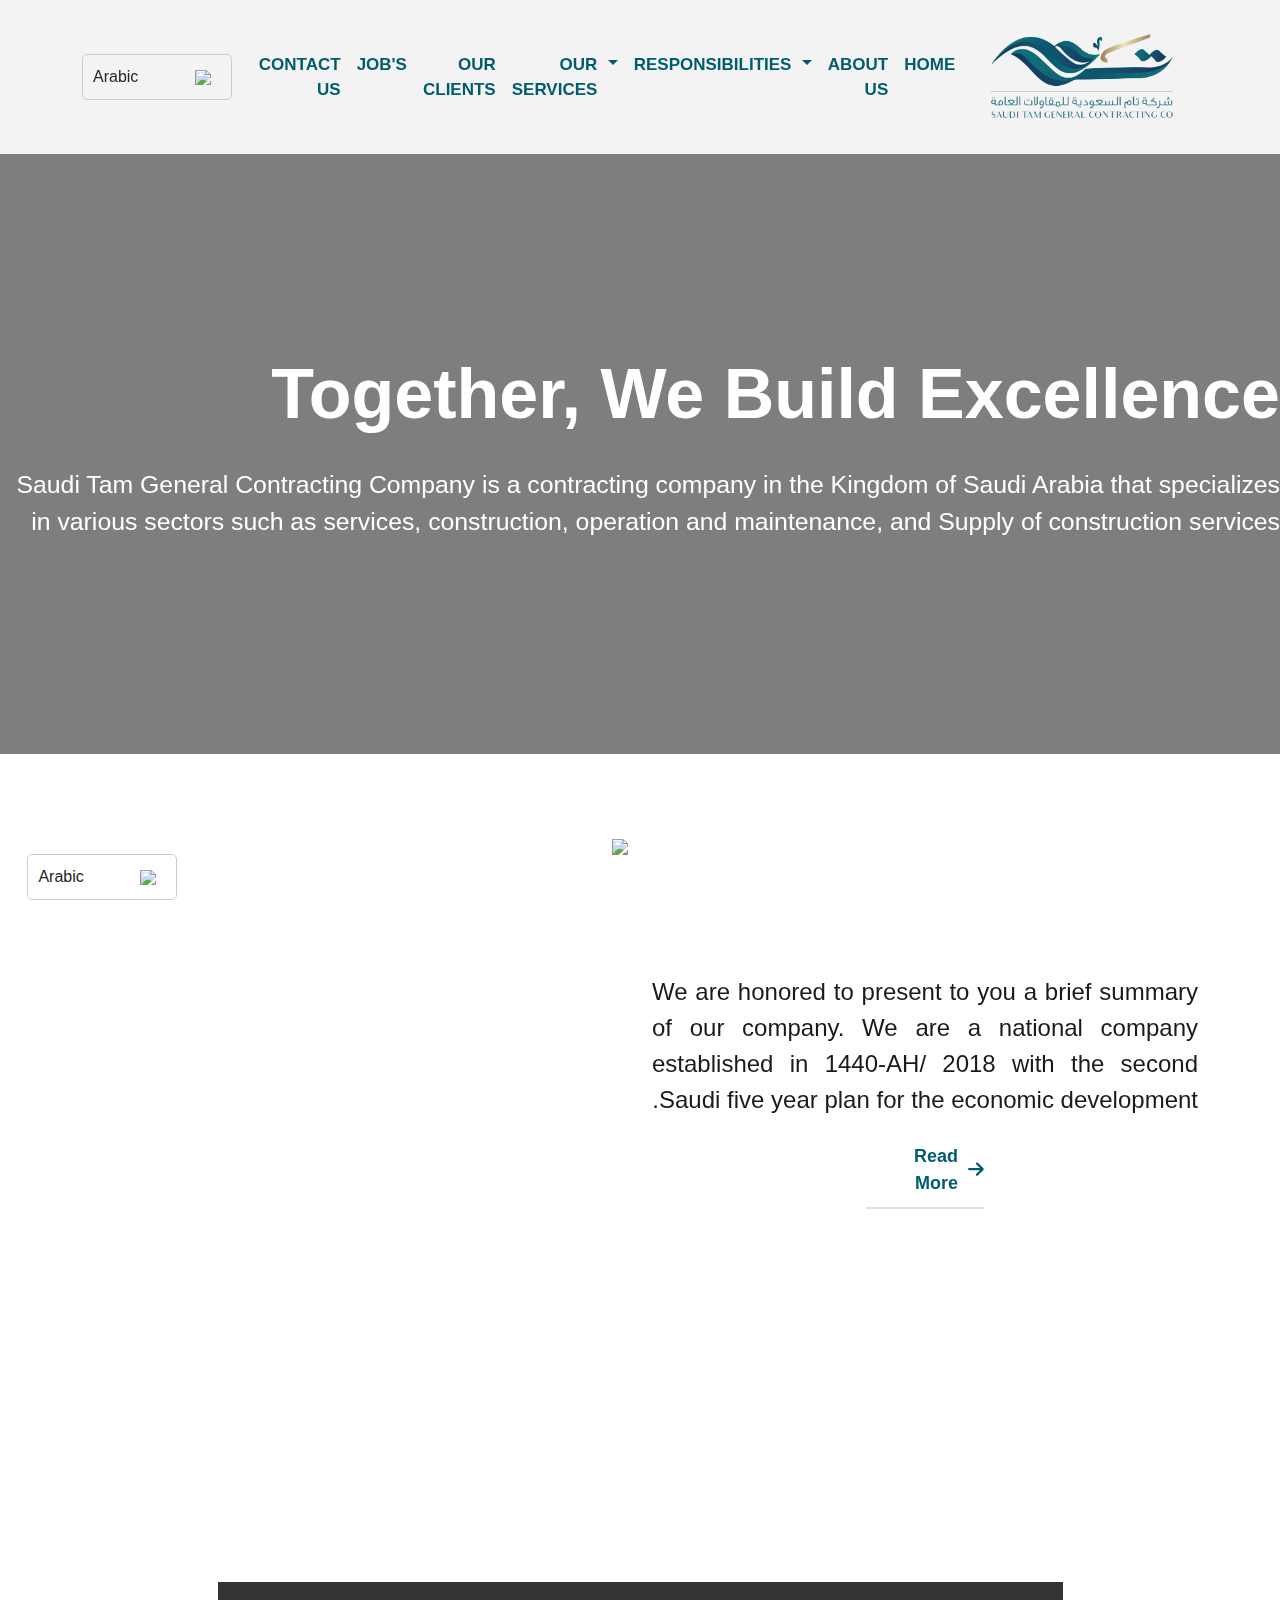
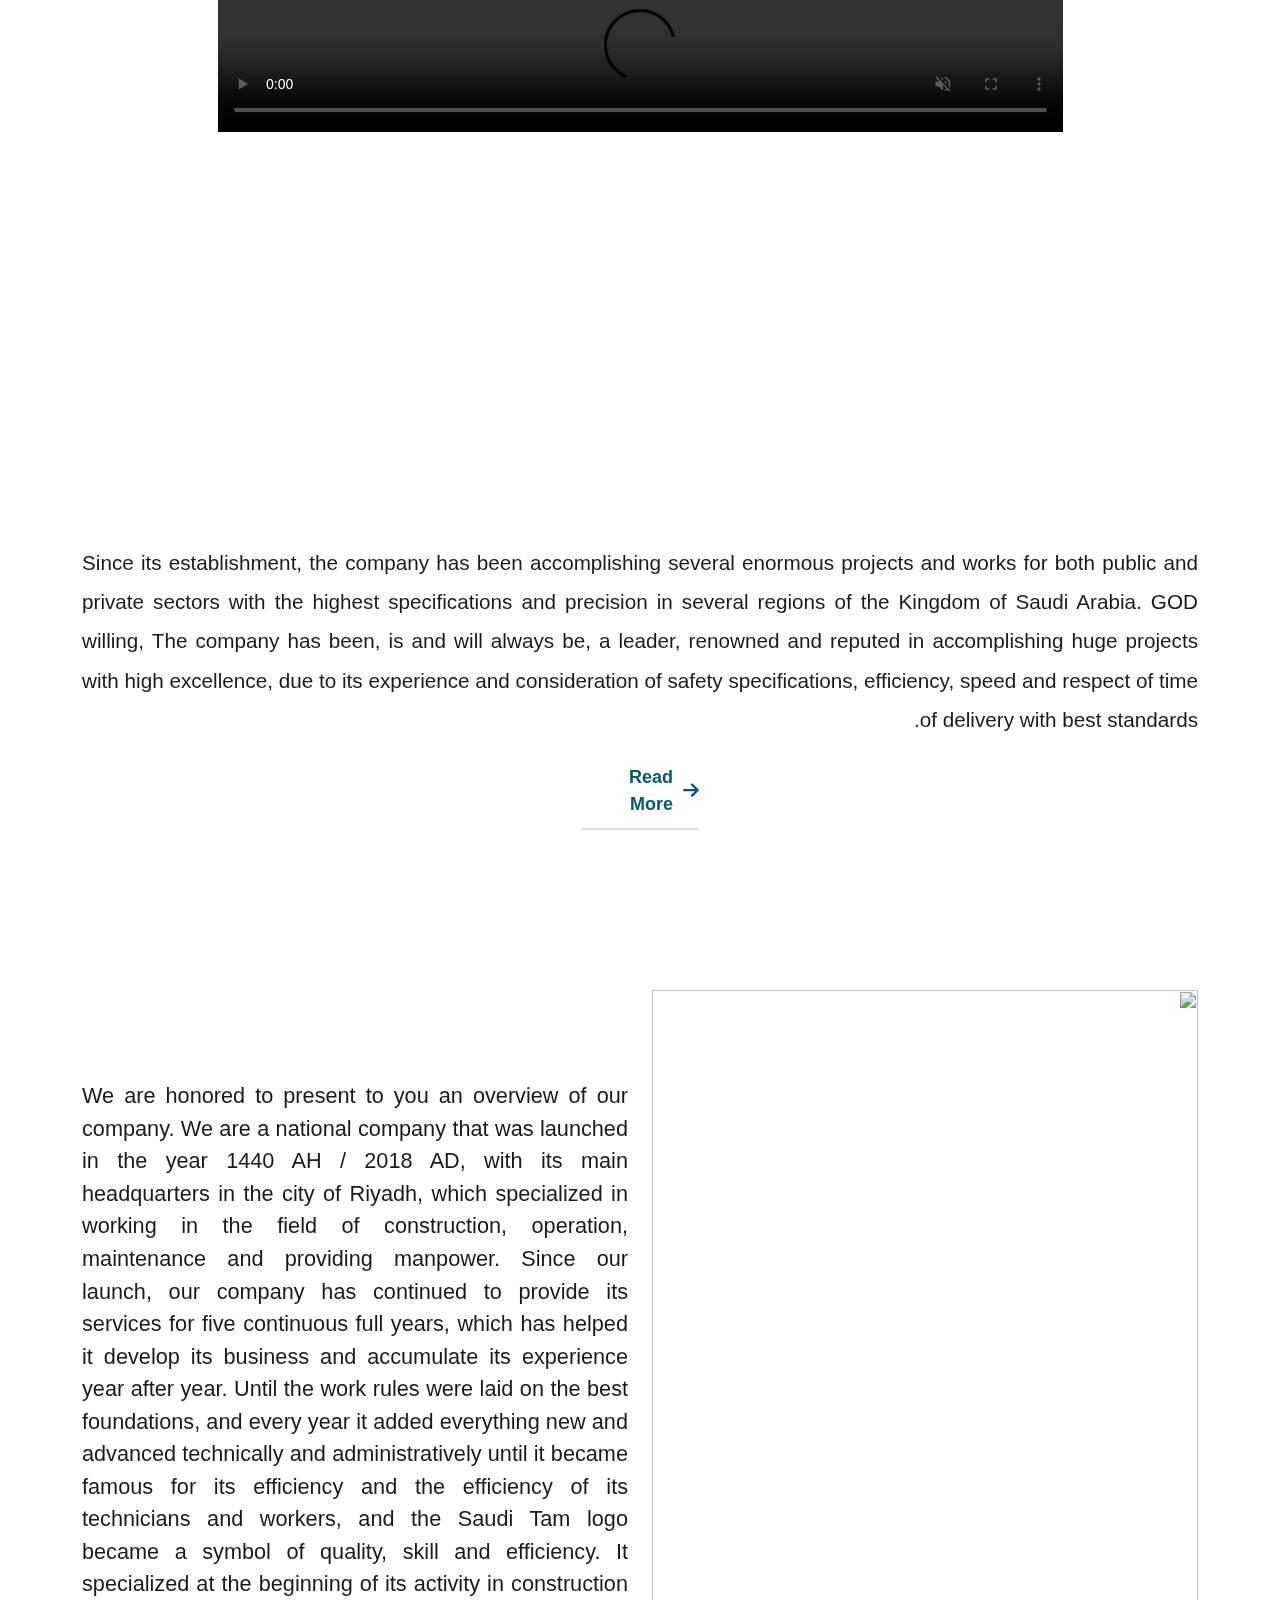
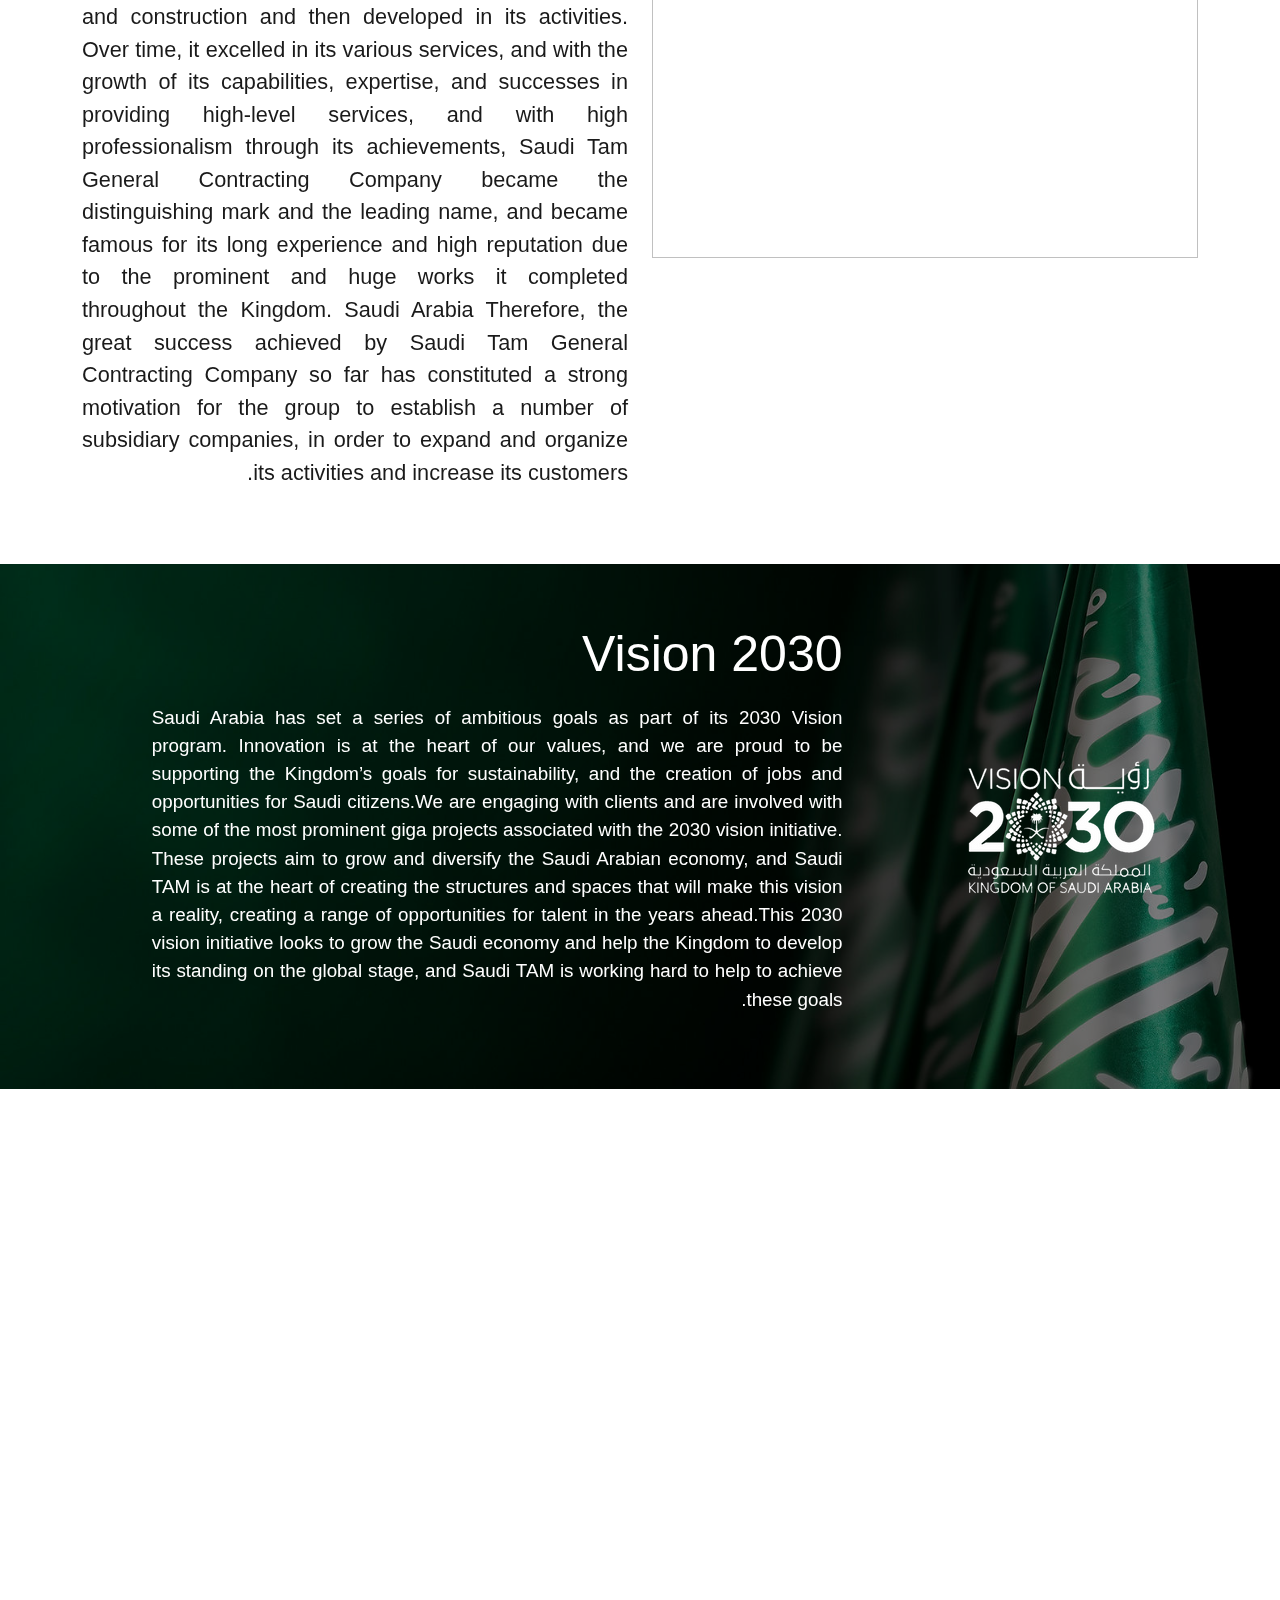
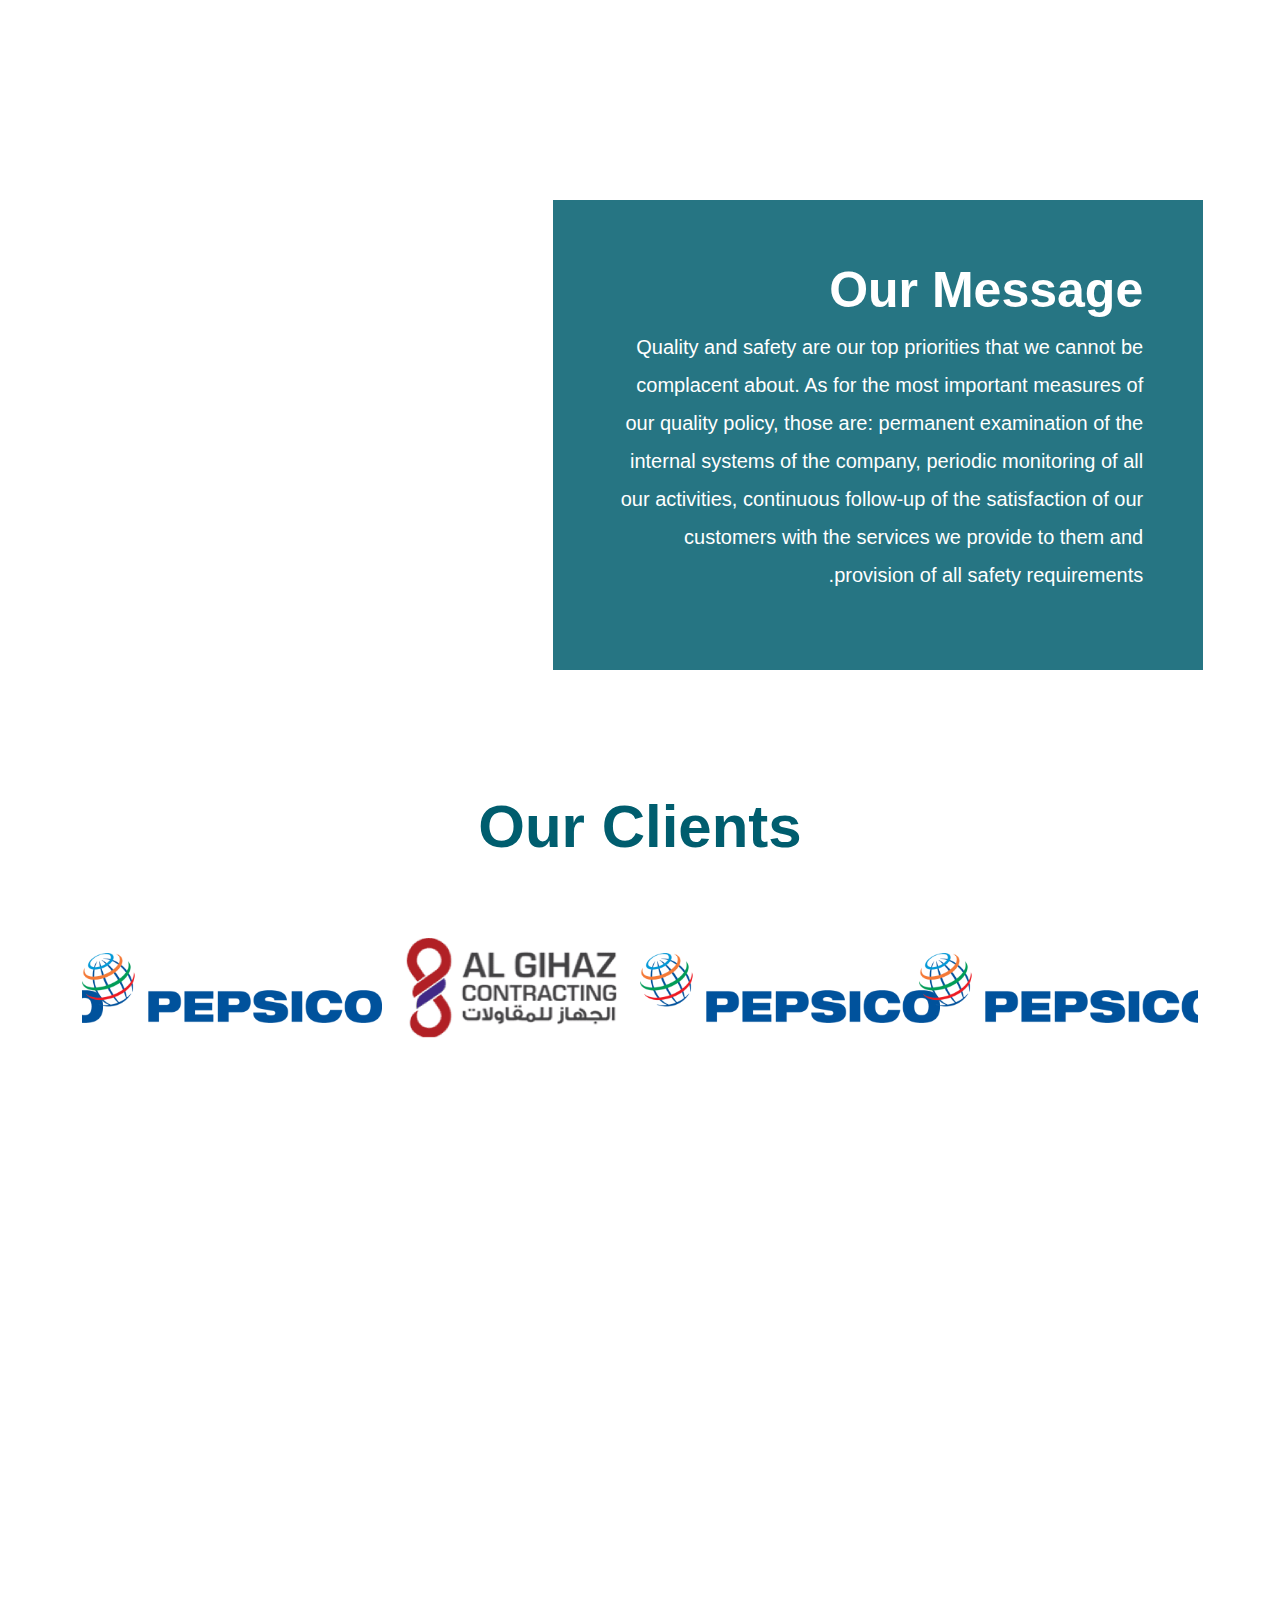
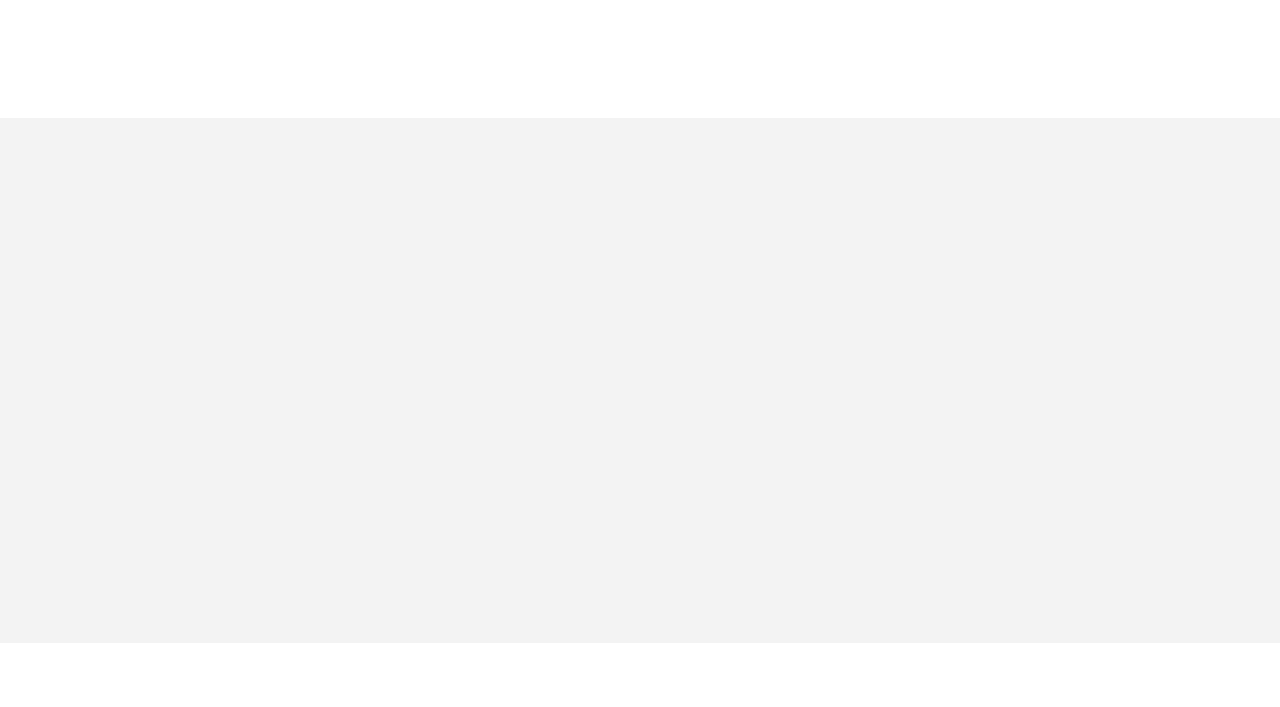
==== commit 82547cd6: ".." ====
--- a/index.html
+++ b/index.html
@@ -8,8 +8,8 @@
   <link rel="stylesheet" href="./css/all.min.css">
   <link rel="stylesheet" href="./css/bootstrap.min.css">
   <link rel="stylesheet" href="https://unpkg.com/aos@next/dist/aos.css" />
-  <link rel="stylesheet" href="./css/style.css">
-  <!-- <link rel="stylesheet" href="./css/style_ar.css"> -->
+  <!-- <link rel="stylesheet" href="./css/style.css"> -->
+  <link rel="stylesheet" href="./css/style_ar.css">
   <link href="https://cdn.jsdelivr.net/npm/@splidejs/splide@4.1.4/dist/css/splide.min.css" rel="stylesheet">
 
 </head>
@@ -40,13 +40,16 @@
         </div>
       </div>
       <div class="collapse navbar-collapse" id="navbarSupportedContent">
-        <ul class="navbar-nav ms-auto mb-2 mb-lg-0">
+        <ul class="navbar-nav ms-auto mb-2 mb-lg-0" data-aos="zoom-in">
           <li class="nav-item">
             <li><a href="#" class="nav-link active">HOME</a></li>
           </li>
           <li class="nav-item dropdown">
-            <a class="nav-link dropdown-toggle" href="#" id="navbarDropdown" role="button" data-bs-toggle="dropdown" aria-expanded="false">
+            <a class="nav-link" href="./about-us.html" id="aboutLink">
               ABOUT US
+            </a>
+            <a class="nav-link dropdown-toggle" href="#" id="navbarDropdown" data-bs-toggle="dropdown" aria-expanded="false">
+              <i class="dropdown-icon"></i>
             </a>
             <ul class="dropdown-menu" aria-labelledby="navbarDropdown">
               <li><a class="dropdown-item" href="#">VISION AND MISSION</a></li>
@@ -55,11 +58,14 @@
             </ul>
           </li>
           <li class="nav-item dropdown">
-            <a class="nav-link dropdown-toggle" href="#" id="navbarDropdown" role="button" data-bs-toggle="dropdown" aria-expanded="false">
+            <a class="nav-link" href="#" id="aboutLink">
               RESPONSIBILITIES
             </a>
+            <a class="nav-link dropdown-toggle" href="#" id="navbarDropdown" data-bs-toggle="dropdown" aria-expanded="false">
+              <i class="dropdown-icon"></i>
+            </a>
             <ul class="dropdown-menu" aria-labelledby="navbarDropdown">
-              <li><a class="dropdown-item" href="#">ENVIROMENTAL POLICY</a></li>
+              <li><a class="dropdown-item" href="./environmental-policy.html">ENVIROMENTAL POLICY</a></li>
               <li><a class="dropdown-item" href="#">OCCUPATIONAL HEALTH & SAFETY POLICY</a></li>
               <li><a class="dropdown-item" href="#">QUALITY POLICY</a></li>
             </ul>
--- a/css/style.css
+++ b/css/style.css
@@ -13,7 +13,7 @@
 
 @media (min-width: 1400px) {
   .container, .container-lg, .container-md, .container-sm, .container-xl, .container-xxl {
-      max-width: 1450px;
+      max-width: 1400px;
   }
 }
 ul{
@@ -79,9 +79,15 @@
 .navbar{
   background-color: #F3F3F3;
   height: 154px;
+  &.fixed{
+    position: fixed; 
+    z-index: 50; 
+    width: 100%;
+    left: 0;
+  }
   .nav-link{
     color: #005D6E;
-    font-size: 18px;
+    font-size: 17px;
     font-weight: 600;
   }
   #navbarSupportedContent {
@@ -170,6 +176,21 @@
   .navbar-collapse.collapsing {
     max-height: 0;
   }
+
+  .dropdown{
+    display: flex;
+    &:hover{
+      .dropdown-menu{
+        display: block;
+        position: absolute;
+        top: 100%;
+      }
+    }
+    .dropdown-toggle{
+      margin-left: -10px;
+    }
+  }
+
   .language-select {
     position: relative;
     width: 150px;
@@ -265,6 +286,21 @@
       width: 100px;
     }
   }
+  .dropdown{
+    flex-wrap: wrap !important;
+    &:hover{
+      .dropdown-menu{
+        position: relative !important;
+        top: auto !important;
+      }
+    }
+    .dropdown-toggle{
+      margin-left: -10px;
+    }
+    .dropdown-menu{
+      width: 100% !important;
+    }
+  }
   .language-select{
     padding-right: 10px;
     width: 110px !important;
@@ -298,6 +334,21 @@
       width: 100px;
     }
   }
+  .dropdown{
+    flex-wrap: wrap !important;
+    &:hover{
+      .dropdown-menu{
+        position: relative !important;
+        top: auto !important;
+      }
+    }
+    .dropdown-toggle{
+      margin-left: -10px;
+    }
+    .dropdown-menu{
+      width: 100% !important;
+    }
+  }
   .language-select{
     padding-right: 10px;
     width: 110px !important;
@@ -309,7 +360,7 @@
 /* start Of Home  */
 .home{
   height: 600px;
-  margin-top: 0px;
+  z-index: -1;
   &::before{
     content: '';
     position: absolute;
@@ -320,12 +371,11 @@
     height: 100%;
   }
   .info{
-    z-index: 5;
     top: 50%;
-    padding: 0px;
-    transform: translateY(-50%);
-    max-width: 1500px;
+    transform: translate(-50%, -50%);
+    max-width: 1400px;
     width: 100%;
+    left: 50%;
     h1 , p{
       color: #fff;
     }
@@ -374,6 +424,25 @@
     video{
       height: 100%;
       object-fit: cover;
+    }
+    .info{
+      z-index: 5;
+      left: 0;
+      top: 50%;
+      padding: 0px;
+      transform: translateY(-50%);
+      h1 , p{
+        color: #fff;
+      }
+      h1{
+        font-size: 35px;
+        text-align: center;
+      }
+      p{
+        font-size: 23.8px;
+        text-align: right;
+        padding: 0 15px
+      }
     }
   }
 }
@@ -451,7 +520,7 @@
   padding: 80px 0;
   p{
     font-size: 20.7px;
-    max-width: 1450px;
+    max-width: 1340px;
     width: 100%;
     text-align: justify;
     margin: auto;
@@ -487,7 +556,7 @@
       margin-bottom: 20px;
     }
     p{
-      font-size: 22px;
+      font-size: 21.7px;
       font-weight: 500;
       margin-bottom: 25px;
       text-align: justify;
@@ -1041,4 +1110,323 @@
     width: 150px;
   }
 }
-/* end of footer  */+/* end of footer  */
+
+
+/* Start About Page */
+
+/* Start Of company-history */
+.company-history{
+  overflow: hidden;
+  .content{
+    margin-top: 50px;
+    h1{
+      font-size: 50px;
+      font-weight: 700;
+      margin-bottom: 30px;
+      color: #005D6E;
+    }
+    p{
+      font-size: 20px;
+    }
+  }
+}
+
+@media (max-width:767px) {
+  .company-history{
+    padding-bottom: 30px;
+    .content{
+      h1{
+        font-size: 32px;
+        margin-bottom: 15px;
+      }
+      p{
+        font-size: 15px;
+      }
+    }
+  }
+}
+@media (max-width:991px) {
+  .company-history{
+    padding-bottom: 30px;
+    .content{
+      h1{
+        font-size: 32px;
+        margin-bottom: 15px;
+      }
+      p{
+        font-size: 18px;
+      }
+    }
+  }
+}
+/* End Of company-history */
+
+
+/* Start Of ceo-message */
+.ceo-message{
+  padding: 80px 0 40px 0px;
+  overflow: hidden;
+  .info{
+    padding: 10px 0;
+    h5{
+      color: #005D6E;
+      font-size: 50px;
+      font-weight: 700;
+      margin-bottom: 20px;
+    }
+    p{
+      font-size: 21.7px;
+      font-weight: 500;
+      margin-bottom: 25px;
+      text-align: justify;
+    }
+  }
+  .image{
+    height: 819px;
+    img{
+      object-fit: cover;
+      height: 100%;
+    }
+  }
+}
+
+@media (max-width:767px) {
+  .ceo-message{
+    padding: 0;
+    .info{
+      padding-top: 30px;
+      h5{
+        font-size: 30px;
+        text-align: center;
+      }
+      p{
+        font-size: 20px;
+        text-align: left;
+      }
+    }
+    .image{
+      height: 350px !important;
+      margin-bottom: 10px;
+      img{
+        height: 100%;
+      }
+    }
+  }
+}
+@media (max-width:991px) {
+  .ceo-message{
+    .info{
+      padding-top: 30px;
+      h5{
+        font-size: 35px;
+        text-align: center;
+      }
+      p{
+        font-size: 20px;
+        text-align: left;
+      }
+    }
+    .image{
+      height: 400px;
+      margin-bottom: 10px;
+      img{
+        height: 100%;
+      }
+    }
+  }
+}
+/* End Of ceo-message */
+/* Start Of Saudi-flag  */
+.Saudi-flag{
+  overflow: hidden;
+  height: 190px;
+  &::before{
+    content: '';
+    position: absolute;
+    left: 0;
+    top: 0;
+    background-color: #00000081;
+    width: 100%;
+    height: 100%;
+  }
+}
+/* End Of Saudi-flag  */
+/* End About Page */
+
+
+/* Start RESPONSIBILITIES Page */
+/* Start Of name-page */
+.name-page{
+  overflow:hidden;
+  .image{
+    img{
+      height: 245px;
+    }
+  }
+  .content{
+    background-color: #F5F5F5;
+    padding: 34px 0;
+    .name{
+      h3{
+        color: #005D6E;
+      }
+    }
+    .prev-home{
+      display: flex;
+      justify-content: end;
+      gap: 5px;
+      align-items: center;
+      color: #005D6E;
+      a{
+        color: #005D6E;
+        font-size: 13px;
+      }
+    }
+  }
+}
+
+@media (max-width:767px) {
+  .name-page{
+    margin-bottom: 20px;
+    .content{
+      .prev-home{
+        justify-content: start !important;
+      }
+    }
+  }
+}
+
+@media (max-width:991px) {
+  .name-page{
+    .content{
+      .prev-home{
+        justify-content: end;
+      }
+    }
+  }
+}
+/* End Of name-page */
+.respon{
+  overflow:hidden;
+  .image{
+    height: 245px;
+    img{
+      width: 100%;
+    }
+  }
+  .links{
+    a{
+      display: block;
+      margin-bottom: 10px;
+      width: fit-content;
+      padding: 10px;
+      background-color: #000;
+      color: #fff;
+      font-size: 20px;
+      transition: 0.3s all ease-in-out;
+      &:hover{
+        background-color: #E76817;
+      }
+    }
+  }
+}
+
+@media (max-width:767px) {
+  .respon{
+    .image{
+      height: 245px;
+      img{
+        width: 100%;
+      }
+    }
+    .links{
+      margin-top: 15px;
+      a{
+        font-size: 18px;
+      }
+    }
+  }
+}
+
+@media (max-width:991px) {
+  .respon{
+    .image{
+      height: 245px;
+      img{
+        width: 100%;
+      }
+    }
+    .links{
+      margin-top: 15px;
+    }
+  }
+}
+/* End RESPONSIBILITIES Page */
+
+.environmental-policy{
+  padding: 40px 0px 20px 0;
+  overflow: hidden;
+  .info{
+    padding: 10px 0;
+    h5{
+      color: #005D6E;
+      font-size: 50px;
+      font-weight: 700;
+      margin-bottom: 20px;
+    }
+    p{
+      font-size: 19px;
+      font-weight: 500;
+      margin-bottom: 25px;
+      text-align: justify;
+    }
+  }
+  .image{
+    height: 410px;
+    img{
+      object-fit: cover;
+      height: 100%;
+    }
+  }
+}
+
+@media (max-width:767px) {
+  .environmental-policy{
+    padding: 0;
+    .info{
+      h5{
+        font-size: 40px;
+      }
+      p{
+        font-size: 20px;
+        text-align: left;
+      }
+    }
+    .image{
+      height: 200px !important;
+      margin-bottom: 10px;
+      img{
+        height: 100%;
+      }
+    }
+  }
+}
+@media (max-width:991px) {
+  .environmental-policy{
+    .image{
+      height: 400px;
+      margin-bottom: 10px;
+      img{
+        height: 100%;
+      }
+    }
+  }
+}
+
+.text{
+  p{
+    text-align: justify;
+    font-size: 18px;
+  }
+}--- a/css/style_ar.css
+++ b/css/style_ar.css
@@ -11,7 +11,7 @@
 
 @media (min-width: 1400px) {
   .container, .container-lg, .container-md, .container-sm, .container-xl, .container-xxl {
-      max-width: 1575px;
+      max-width: 1400px;
   }
 }
 ul{
@@ -77,9 +77,15 @@
 .navbar{
   background-color: #F3F3F3;
   height: 154px;
+  &.fixed{
+    position: fixed; 
+    z-index: 50; 
+    width: 100%;
+    left: 0;
+  }
   .nav-link{
     color: #005D6E;
-    font-size: 18px;
+    font-size: 17px;
     font-weight: 600;
   }
   #navbarSupportedContent {
@@ -95,14 +101,14 @@
       a{
         margin-bottom: 10px;
         color: #fff;
-        text-align: right;
         &:hover{
-          background-color: #f3f3f3b1;
+          background-color: #f3f3f3c0;
           color: #000;
         }
       }
     }
   }
+  
   .navbar-toggler {
     border: none;
     background: none;
@@ -152,23 +158,37 @@
   }
 
   .navbar-toggler.collapsed .navbar-toggler-icon::before {
-    transform: rotate(45deg);
+    transform: rotate(45deg); 
     top: 0;
   }
 
   .navbar-toggler.collapsed .navbar-toggler-icon::after {
     transform: rotate(-45deg);
-    top: 0;
+    top: 0; 
   }
 
   .navbar-collapse {
     transition: max-height 0.3s ease-in-out;
-    overflow: hidden;
   }
 
   .navbar-collapse.collapsing {
     max-height: 0;
   }
+
+  .dropdown{
+    display: flex;
+    &:hover{
+      .dropdown-menu{
+        display: block;
+        position: absolute;
+        top: 100%;
+      }
+    }
+    .dropdown-toggle{
+      margin-left: -10px;
+    }
+  }
+
   .language-select {
     position: relative;
     width: 150px;
@@ -216,6 +236,7 @@
   .option:hover {
     background-color: #f0f0f0;
   }
+
   .Dropdown:hover + .options,
 .options:hover {
   display: block;
@@ -233,7 +254,7 @@
     background-color: #005D6E;
     .nav-link{
       color: #fff;
-      padding-right: 15px;
+      padding-left: 15px;
     }
   }
 }
@@ -259,16 +280,32 @@
   }
   .navbar-brand{
     img{
+      padding-left: 10px;
       width: 100px;
-      padding-left: 10px;
+    }
+  }
+  .dropdown{
+    flex-wrap: wrap !important;
+    &:hover{
+      .dropdown-menu{
+        position: relative !important;
+        top: auto !important;
+      }
+    }
+    .dropdown-toggle{
+      margin-left: -10px;
+    }
+    .dropdown-menu{
+      width: 100% !important;
     }
   }
   .language-select{
+    padding-right: 10px;
     width: 110px !important;
     order: unset !important;
-    padding-right: 10px;
-  }
-}
+  }
+}
+
 
 @media (max-width:991px) {
   .navbar{
@@ -281,7 +318,6 @@
     }
     .container{
       padding: 0 !important;
-      max-width: 767px;
     }
     .navbar-toggler{
       display: block;
@@ -292,20 +328,37 @@
   }
   .navbar-brand{
     img{
+      padding-left: 10px;
       width: 100px;
-      padding-left: 10px;
+    }
+  }
+  .dropdown{
+    flex-wrap: wrap !important;
+    &:hover{
+      .dropdown-menu{
+        position: relative !important;
+        top: auto !important;
+      }
+    }
+    .dropdown-toggle{
+      margin-left: -10px;
+    }
+    .dropdown-menu{
+      width: 100% !important;
     }
   }
   .language-select{
+    padding-right: 10px;
     width: 110px !important;
-    padding-right: 10px;
     order: unset !important;
   }
 }
+
 
 /* start Of Home  */
 .home{
   height: 600px;
+  z-index: -1;
   &::before{
     content: '';
     position: absolute;
@@ -316,12 +369,11 @@
     height: 100%;
   }
   .info{
-    z-index: 5;
     top: 50%;
-    padding: 0px 0px 0 70px;
-    transform: translateY(-50%);
-    max-width: 1500px;
+    transform: translate(-50%, -50%);
+    max-width: 1400px;
     width: 100%;
+    left: 50%;
     h1 , p{
       color: #fff;
     }
@@ -369,6 +421,25 @@
     video{
       height: 100%;
       object-fit: cover;
+    }
+    .info{
+      z-index: 5;
+      left: 0;
+      top: 50%;
+      padding: 0px;
+      transform: translateY(-50%);
+      h1 , p{
+        color: #fff;
+      }
+      h1{
+        font-size: 35px;
+        text-align: center;
+      }
+      p{
+        font-size: 23.8px;
+        text-align: right;
+        padding: 0 15px
+      }
     }
   }
 }
@@ -446,7 +517,7 @@
   padding: 80px 0;
   p{
     font-size: 20.7px;
-    max-width: 1450px;
+    max-width: 1340px;
     width: 100%;
     text-align: justify;
     margin: auto;
@@ -483,7 +554,7 @@
       margin-bottom: 20px;
     }
     p{
-      font-size: 22.8px;
+      font-size: 21.7px;
       font-weight: 500;
       margin-bottom: 25px;
       text-align: justify;
@@ -680,7 +751,7 @@
         color: #1A1A1A;
         margin-bottom: 10px;
         display: flex;
-        justify-content: end;
+        justify-content: start;
         align-items: center;
         padding-right: 20px;
         &::before{
@@ -862,7 +933,7 @@
       width: 100%;
       padding: 30px;
       left: 50%;
-      /* height: 100%; */
+      right: auto;
       top: 50%;
       transform: translate(-50%,-50%);
       h1{
@@ -1038,4 +1109,321 @@
     width: 150px;
   }
 }
-/* end of footer  */+/* end of footer  */
+
+
+/* Start About Page */
+
+/* Start Of company-history */
+.company-history{
+  overflow: hidden;
+  .content{
+    margin-top: 50px;
+    h1{
+      font-size: 50px;
+      font-weight: 700;
+      margin-bottom: 30px;
+      color: #005D6E;
+    }
+    p{
+      font-size: 20px;
+    }
+  }
+}
+
+@media (max-width:767px) {
+  .company-history{
+    padding-bottom: 30px;
+    .content{
+      h1{
+        font-size: 32px;
+        margin-bottom: 15px;
+      }
+      p{
+        font-size: 15px;
+      }
+    }
+  }
+}
+@media (max-width:991px) {
+  .company-history{
+    padding-bottom: 30px;
+    .content{
+      h1{
+        font-size: 32px;
+        margin-bottom: 15px;
+      }
+      p{
+        font-size: 18px;
+      }
+    }
+  }
+}
+/* End Of company-history */
+
+
+/* Start Of ceo-message */
+.ceo-message{
+  padding: 80px 0 40px 0px;
+  overflow: hidden;
+  .info{
+    padding: 10px 0;
+    h5{
+      color: #005D6E;
+      font-size: 50px;
+      font-weight: 700;
+      margin-bottom: 20px;
+    }
+    p{
+      font-size: 21.7px;
+      font-weight: 500;
+      margin-bottom: 25px;
+      text-align: justify;
+    }
+  }
+  .image{
+    height: 819px;
+    img{
+      object-fit: cover;
+      height: 100%;
+    }
+  }
+}
+
+@media (max-width:767px) {
+  .ceo-message{
+    padding: 0;
+    .info{
+      padding-top: 30px;
+      h5{
+        font-size: 30px;
+        text-align: center;
+      }
+      p{
+        font-size: 20px;
+        text-align: left;
+      }
+    }
+    .image{
+      height: 350px !important;
+      margin-bottom: 10px;
+      img{
+        height: 100%;
+      }
+    }
+  }
+}
+@media (max-width:991px) {
+  .ceo-message{
+    .info{
+      padding-top: 30px;
+      h5{
+        font-size: 35px;
+        text-align: center;
+      }
+      p{
+        font-size: 20px;
+        text-align: left;
+      }
+    }
+    .image{
+      height: 400px;
+      margin-bottom: 10px;
+      img{
+        height: 100%;
+      }
+    }
+  }
+}
+/* End Of ceo-message */
+/* Start Of Saudi-flag  */
+.Saudi-flag{
+  overflow: hidden;
+  height: 190px;
+  &::before{
+    content: '';
+    position: absolute;
+    left: 0;
+    top: 0;
+    background-color: #00000081;
+    width: 100%;
+    height: 100%;
+  }
+}
+/* End Of Saudi-flag  */
+/* End About Page */
+
+/* Start RESPONSIBILITIES Page */
+/* Start Of name-page */
+.name-page{
+  overflow:hidden;
+  .image{
+    img{
+      height: 245px;
+    }
+  }
+  .content{
+    background-color: #F5F5F5;
+    padding: 34px 0;
+    .name{
+      h3{
+        color: #005D6E;
+      }
+    }
+    .prev-home{
+      display: flex;
+      justify-content: end;
+      gap: 5px;
+      align-items: center;
+      color: #005D6E;
+      a{
+        color: #005D6E;
+        font-size: 13px;
+      }
+    }
+  }
+}
+
+@media (max-width:767px) {
+  .name-page{
+    .content{
+      .prev-home{
+        justify-content: start !important;
+      }
+    }
+  }
+}
+
+@media (max-width:991px) {
+  .name-page{
+    .content{
+      .prev-home{
+        justify-content: end;
+      }
+    }
+  }
+}
+/* End Of name-page */
+.respon{
+  overflow:hidden;
+  .image{
+    height: 245px;
+    img{
+      width: 100%;
+    }
+  }
+  .links{
+    a{
+      display: block;
+      margin-bottom: 10px;
+      width: fit-content;
+      padding: 10px;
+      background-color: #000;
+      color: #fff;
+      font-size: 20px;
+      transition: 0.3s all ease-in-out;
+      &:hover{
+        background-color: #E76817;
+      }
+    }
+  }
+}
+
+@media (max-width:767px) {
+  .respon{
+    .image{
+      height: 245px;
+      img{
+        width: 100%;
+      }
+    }
+    .links{
+      margin-top: 15px;
+      a{
+        font-size: 18px;
+      }
+    }
+  }
+}
+
+@media (max-width:991px) {
+  .respon{
+    .image{
+      height: 245px;
+      img{
+        width: 100%;
+      }
+    }
+    .links{
+      margin-top: 15px;
+    }
+  }
+}
+/* End RESPONSIBILITIES Page */
+
+.environmental-policy{
+  padding: 40px 0px 20px 0;
+  overflow: hidden;
+  .info{
+    padding: 10px 0;
+    h5{
+      color: #005D6E;
+      font-size: 50px;
+      font-weight: 700;
+      margin-bottom: 20px;
+    }
+    p{
+      font-size: 19px;
+      font-weight: 500;
+      margin-bottom: 25px;
+      text-align: justify;
+    }
+  }
+  .image{
+    height: 410px;
+    img{
+      object-fit: cover;
+      height: 100%;
+    }
+  }
+}
+
+@media (max-width:767px) {
+  .environmental-policy{
+    padding: 0;
+    .info{
+      h5{
+        font-size: 40px;
+      }
+      p{
+        font-size: 20px;
+        text-align: left;
+      }
+    }
+    .image{
+      height: 200px !important;
+      margin-bottom: 10px;
+      img{
+        height: 100%;
+      }
+    }
+  }
+}
+@media (max-width:991px) {
+  .environmental-policy{
+    .image{
+      height: 400px;
+      margin-bottom: 10px;
+      img{
+        height: 100%;
+      }
+    }
+  }
+}
+
+.text{
+  p{
+    text-align: justify;
+    font-size: 18px;
+  }
+}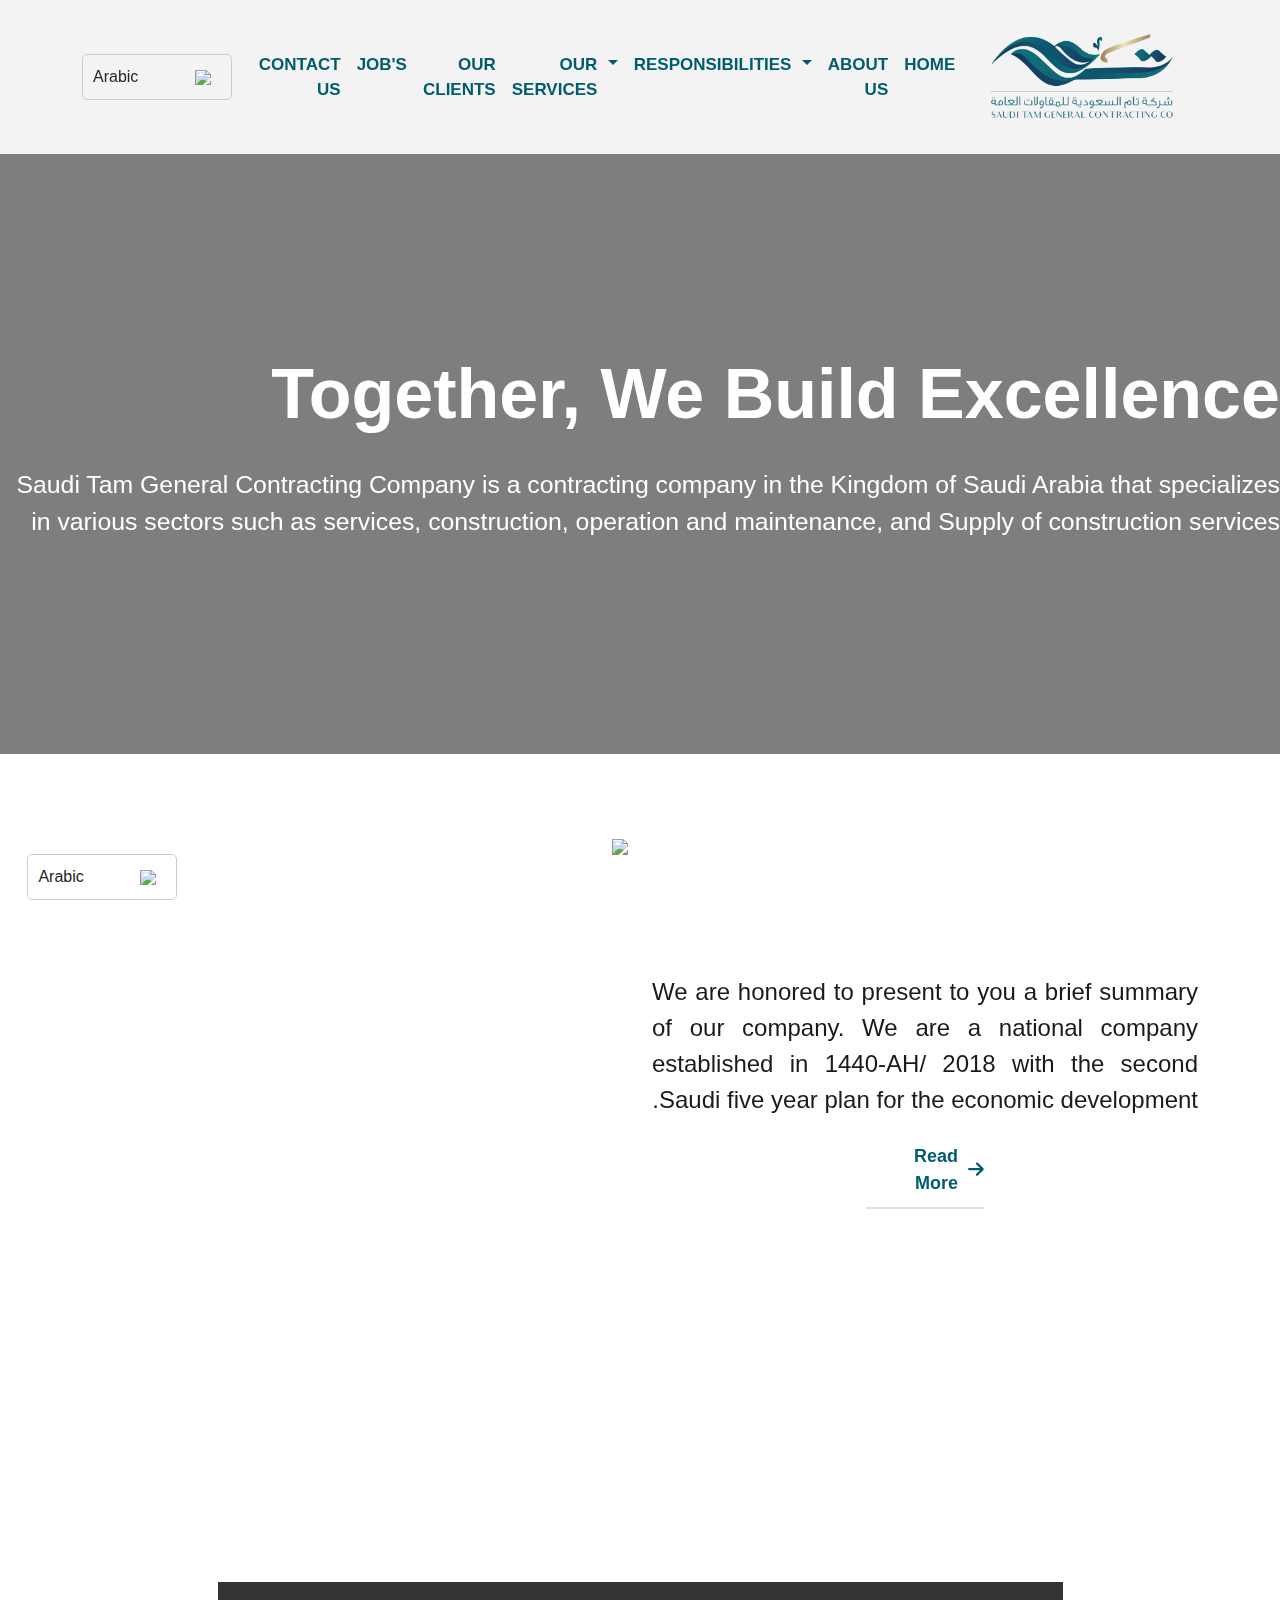
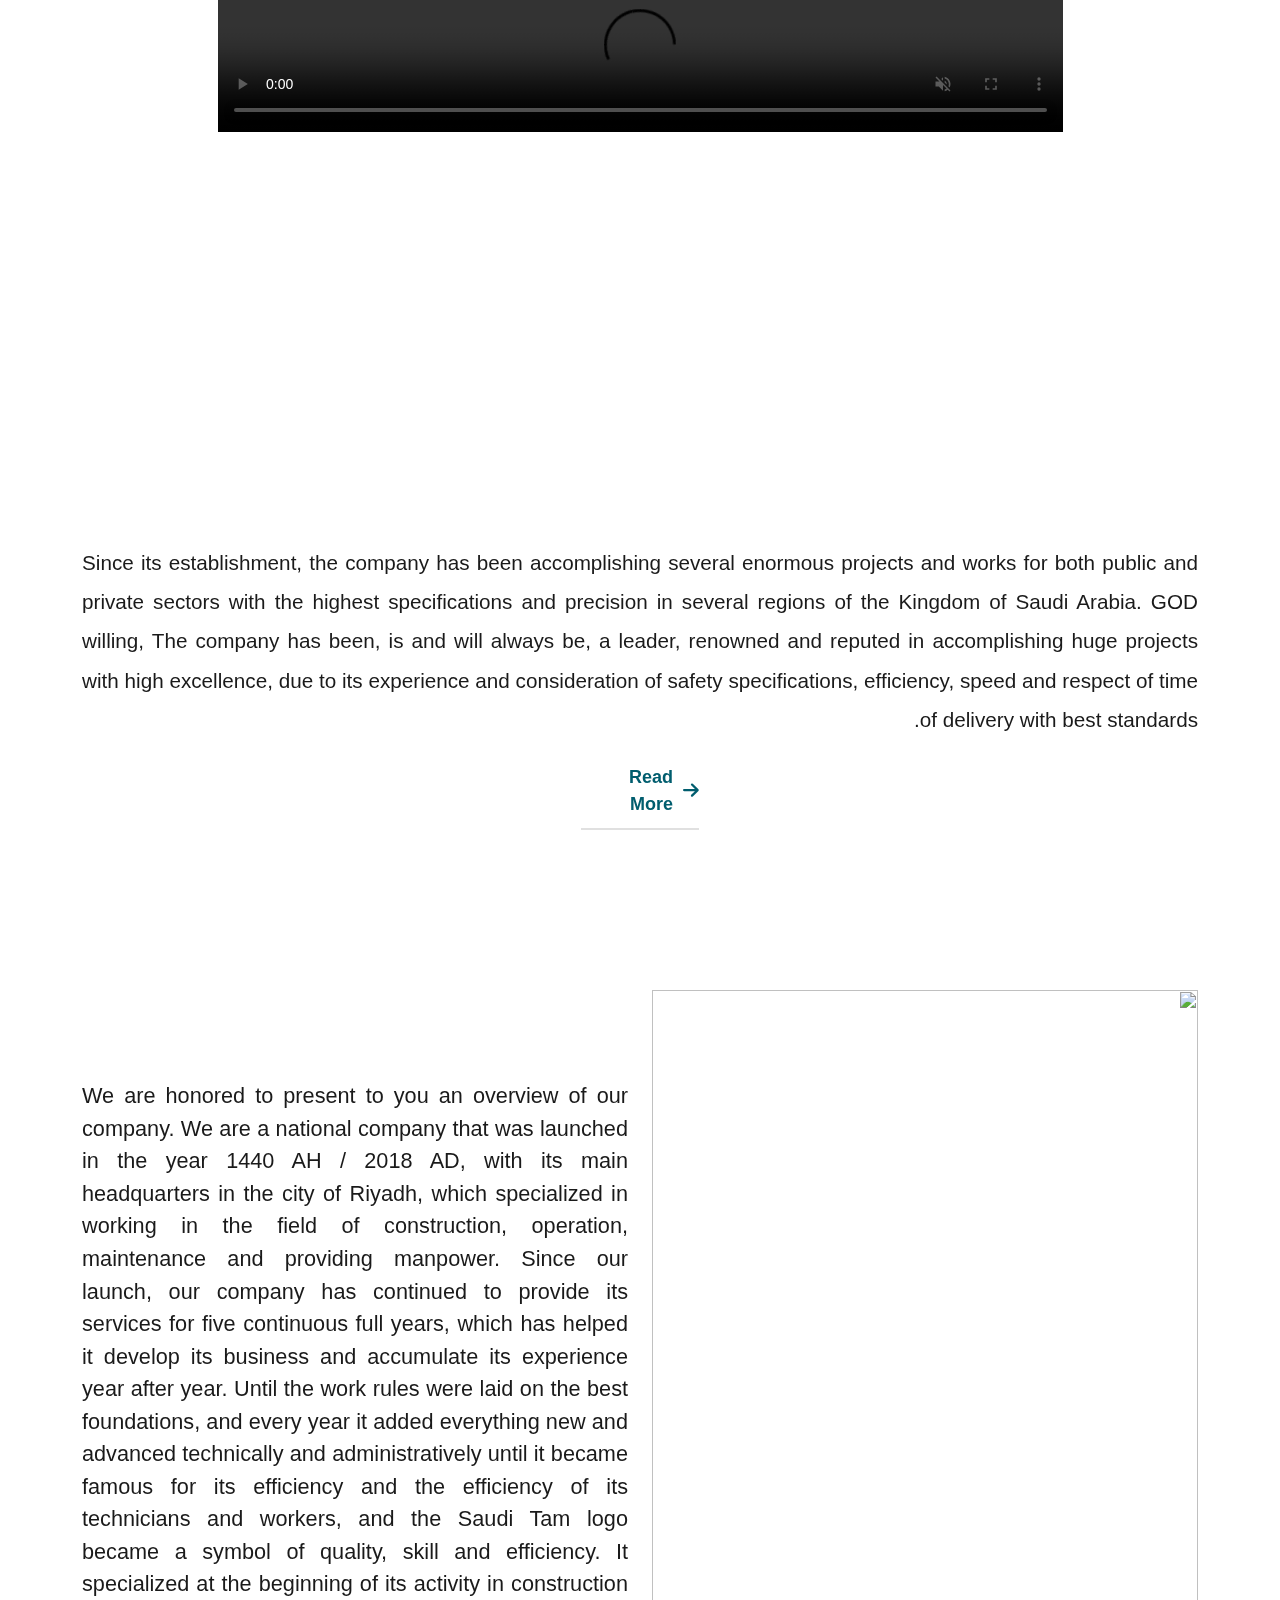
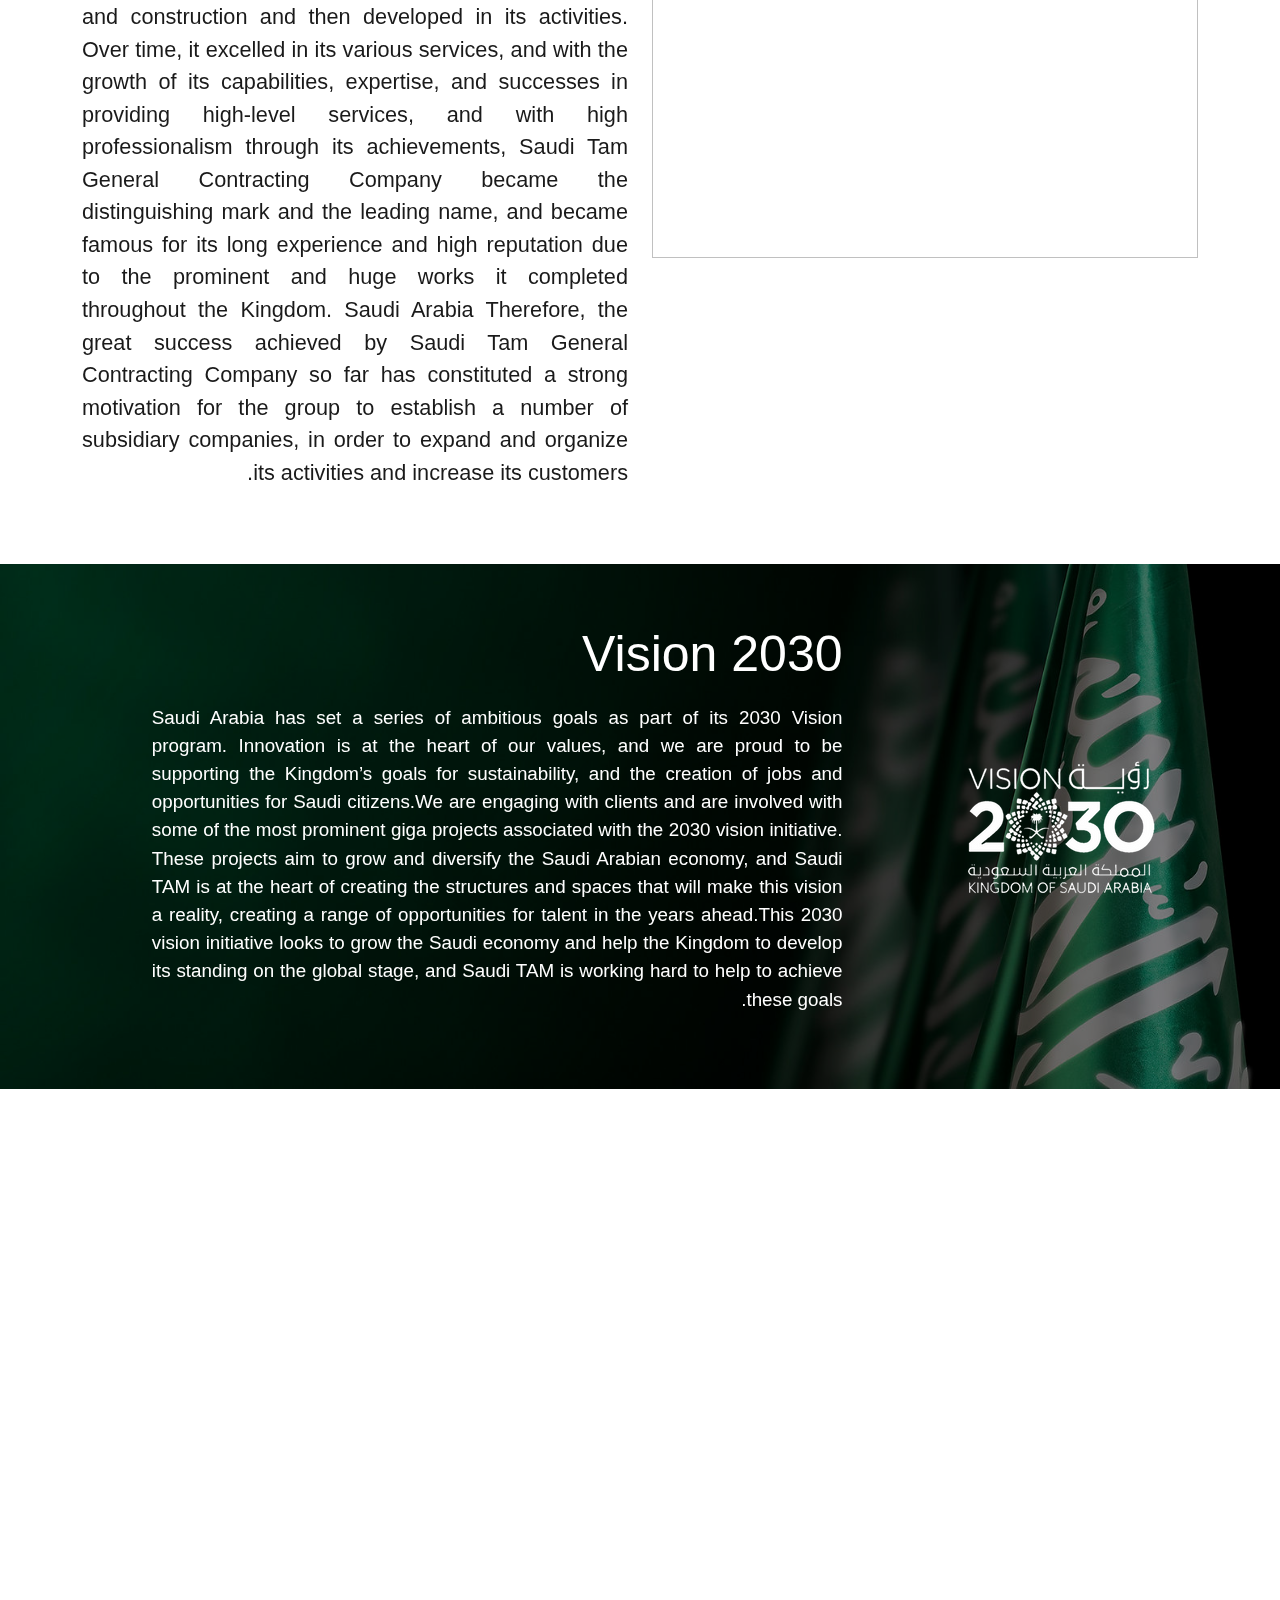
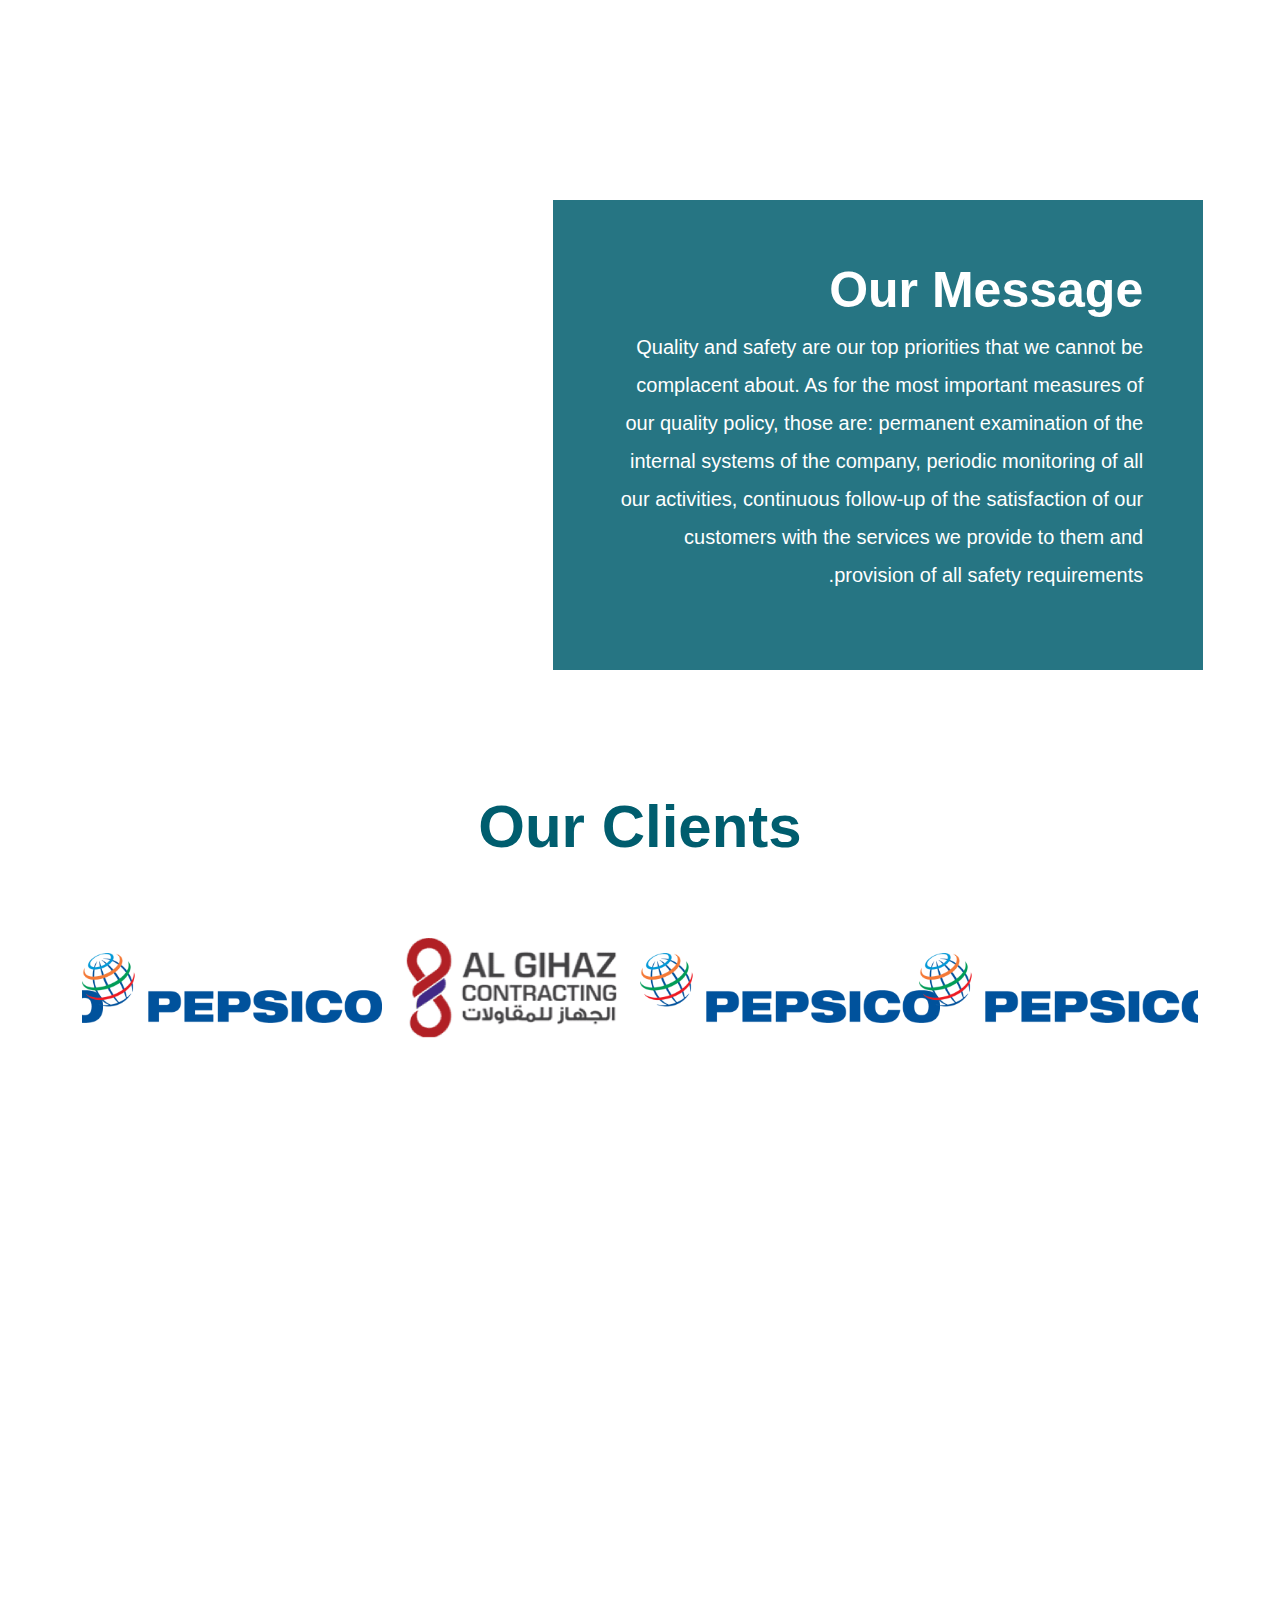
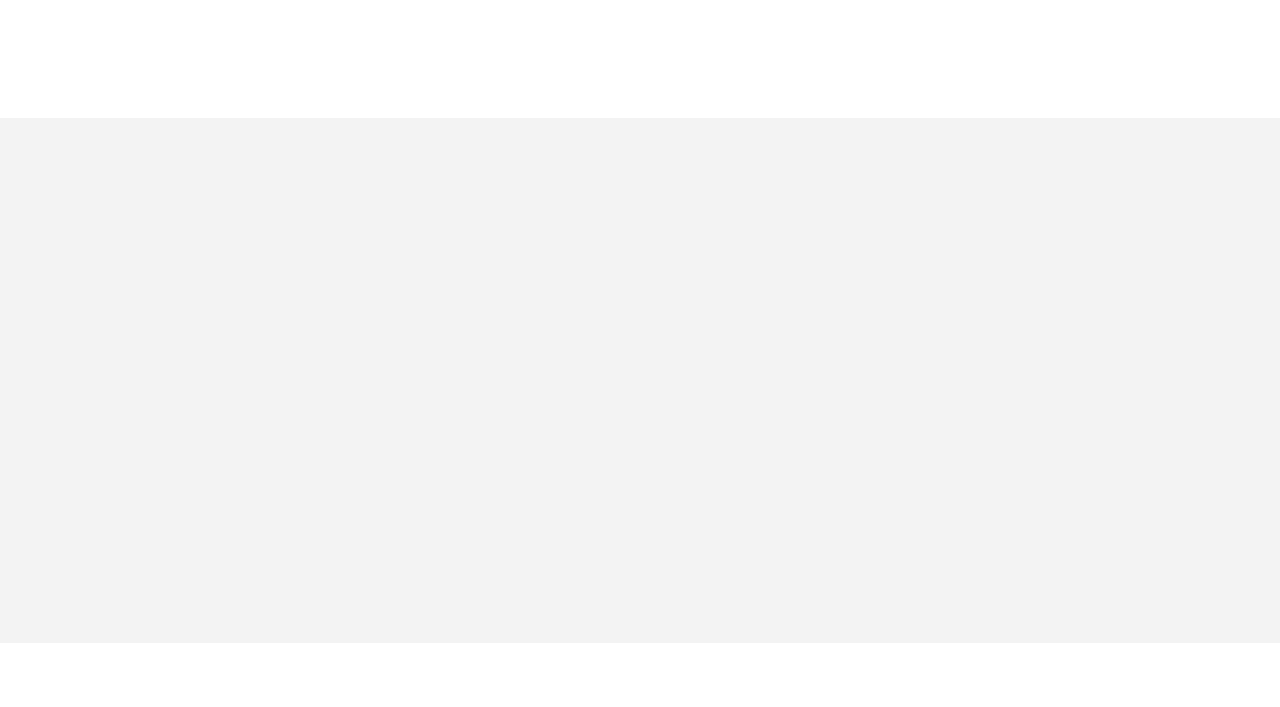
==== commit 6d343360: "....." ====
--- a/index.html
+++ b/index.html
@@ -58,7 +58,7 @@
             </ul>
           </li>
           <li class="nav-item dropdown">
-            <a class="nav-link" href="#" id="aboutLink">
+            <a class="nav-link" href="./responsibilities.html" id="aboutLink">
               RESPONSIBILITIES
             </a>
             <a class="nav-link dropdown-toggle" href="#" id="navbarDropdown" data-bs-toggle="dropdown" aria-expanded="false">
@@ -66,8 +66,8 @@
             </a>
             <ul class="dropdown-menu" aria-labelledby="navbarDropdown">
               <li><a class="dropdown-item" href="./environmental-policy.html">ENVIROMENTAL POLICY</a></li>
-              <li><a class="dropdown-item" href="#">OCCUPATIONAL HEALTH & SAFETY POLICY</a></li>
-              <li><a class="dropdown-item" href="#">QUALITY POLICY</a></li>
+              <li><a class="dropdown-item" href="./occupational-health.html">OCCUPATIONAL HEALTH & SAFETY POLICY</a></li>
+              <li><a class="dropdown-item" href="./quality-policy.html">QUALITY POLICY</a></li>
             </ul>
           </li>
           <li class="nav-item">
--- a/css/style.css
+++ b/css/style.css
@@ -1364,26 +1364,107 @@
 }
 /* End RESPONSIBILITIES Page */
 
-.environmental-policy{
+
+/* Start environmental-policy Page */
+
+  .environmental-policy{
+    padding: 40px 0px 20px 0;
+    overflow: hidden;
+    .info{
+      padding: 10px 0;
+      h5{
+        color: #005D6E;
+        font-size: 50px;
+        font-weight: 700;
+        margin-bottom: 20px;
+      }
+      p{
+        font-size: 19px;
+        font-weight: 500;
+        margin-bottom: 25px;
+        text-align: justify;
+      }
+    }
+    .image{
+      height: 410px;
+      img{
+        object-fit: cover;
+        height: 100%;
+      }
+    }
+  }
+
+  @media (max-width:767px) {
+    .environmental-policy{
+      padding: 0;
+      .info{
+        h5{
+          font-size: 40px;
+        }
+        p{
+          font-size: 20px;
+          text-align: left;
+        }
+      }
+      .image{
+        height: 200px !important;
+        margin-bottom: 10px;
+        img{
+          height: 100%;
+        }
+      }
+    }
+  }
+  @media (max-width:991px) {
+    .environmental-policy{
+      .image{
+        height: 400px;
+        margin-bottom: 10px;
+        img{
+          height: 100%;
+        }
+      }
+    }
+  }
+/* End environmental-policy Page */
+
+.text{
+  p{
+    text-align: justify;
+    font-size: 18px;
+  }
+}
+
+
+
+
+
+/* Start occupational-health  Page */
+
+
+/* start of occupational-health */
+
+.occupational-health{
   padding: 40px 0px 20px 0;
   overflow: hidden;
   .info{
-    padding: 10px 0;
-    h5{
-      color: #005D6E;
-      font-size: 50px;
-      font-weight: 700;
-      margin-bottom: 20px;
-    }
     p{
-      font-size: 19px;
-      font-weight: 500;
-      margin-bottom: 25px;
+      margin-bottom: 60px;
+      display: flex;
+      align-items: start;
+      gap: 10px;
+      font-size: 20px;
+      justify-content: center;
       text-align: justify;
+      span{
+        font-size: 50px;
+        position: relative;
+        top: -8px;
+      }
     }
   }
   .image{
-    height: 410px;
+    height: 847px;
     img{
       object-fit: cover;
       height: 100%;
@@ -1392,7 +1473,7 @@
 }
 
 @media (max-width:767px) {
-  .environmental-policy{
+  .occupational-health{
     padding: 0;
     .info{
       h5{
@@ -1400,11 +1481,11 @@
       }
       p{
         font-size: 20px;
-        text-align: left;
+        text-align: right;
       }
     }
     .image{
-      height: 200px !important;
+      height: 450px !important;
       margin-bottom: 10px;
       img{
         height: 100%;
@@ -1413,9 +1494,9 @@
   }
 }
 @media (max-width:991px) {
-  .environmental-policy{
+  .occupational-health{
     .image{
-      height: 400px;
+      height: auto;
       margin-bottom: 10px;
       img{
         height: 100%;
@@ -1423,10 +1504,183 @@
     }
   }
 }
-
-.text{
-  p{
-    text-align: justify;
+/* end of occupational-health */
+/* start img-slider  */
+.imgs-slider{
+  padding: 50px 0;
+  max-width: 700px;
+  width: 100%;
+  margin: auto;
+  .swiper {
+    width: 100%;
+    height: 100%;
+  }
+  .swiper-wrapper{
+    align-items: baseline;
+  }
+  .swiper-slide {
+    text-align: center;
     font-size: 18px;
-  }
-}+    background: #fff;
+    display: flex;
+    justify-content: center;
+    align-items: center;
+  }
+  .swiper-slide-active{
+    height: 400px;
+  }
+  .swiper-slide img {
+    display: block;
+    width: 100%;
+    height: 100%;
+    object-fit: cover;
+  }
+  .swiper {
+    width: 100%;
+    height: 300px;
+    margin-left: auto;
+    margin-right: auto;
+  }
+
+  .swiper-slide {
+    background-size: cover;
+    background-position: center;
+  }
+
+  .mySwiper2 {
+    width: 100%;
+  }
+
+  .mySwiper {
+    height: 20%;
+    box-sizing: border-box;
+    padding: 10px 0;
+  }
+
+  .mySwiper .swiper-slide {
+    width: 25%;
+    height: 100%;
+    opacity: 0.4;
+  }
+
+  .mySwiper .swiper-slide-thumb-active {
+    opacity: 1;
+  }
+
+  .swiper-slide img {
+    display: block;
+    width: 100%;
+    height: 100%;
+    object-fit: cover;
+  }
+  .thumbsSlider .swiper-slide{
+    width: 127px;
+    height: 127px;
+  }
+}
+@media (max-width:767px) {
+  .thumbsSlider .swiper-slide{
+    width: 110px !important;
+    height: 110px !important;
+  }
+}
+/* end img-slider  */
+
+/* End occupational-health  Page */
+
+
+/* Start quality-policy Page */
+/* start of  quality-policy */
+
+.quality-policy{
+  padding: 40px 0px 20px 0;
+  overflow: hidden;
+  .info{
+    p{
+      margin-bottom: 30px;
+      font-size: 20px;
+      text-align: justify;
+    }
+  }
+  .image{
+    height: 847px;
+    img{
+      object-fit: cover;
+      height: 100%;
+    }
+  }
+}
+
+@media (max-width:767px) {
+  .quality-policy{
+    padding: 0;
+    .info{
+      h5{
+        font-size: 40px;
+      }
+      p{
+        font-size: 20px;
+        text-align: right;
+      }
+    }
+    .image{
+      height: 450px !important;
+      margin-bottom: 10px;
+      img{
+        height: 100%;
+      }
+    }
+  }
+}
+@media (max-width:991px) {
+  .quality-policy{
+    .image{
+      height: auto;
+      margin-bottom: 10px;
+      img{
+        height: 100%;
+      }
+    }
+  }
+}
+/* end of  quality-policy */
+
+/* start quality-slider */
+.quality-slider{
+  padding: 20px 0;
+  .content{
+    padding: 10px 10px 30px 10px;
+    border: 2px solid#000;
+    .splide__list{
+      gap: 10px;
+    }
+    .splide__slide{
+      img{
+        height: 350px;
+        object-fit: cover;
+      }
+    }
+    .splide__pagination{
+      bottom: -1.4em;
+      /* background-color: red; */
+    }
+    .splide__pagination__page.is-active{
+      background-color: #000;
+    }
+  }
+}
+
+@media (max-width:991px) {
+  .quality-slider{
+    .content{
+      .splide__slide{
+        img{
+          height: 250px;
+          object-fit: cover;
+        }
+      }
+    }
+  }
+}
+/* end quality-slider */
+/* Start quality-policy Page */
--- a/css/style_ar.css
+++ b/css/style_ar.css
@@ -1426,4 +1426,246 @@
     text-align: justify;
     font-size: 18px;
   }
-}+}
+
+
+
+
+/* start of occupational-health */
+
+.occupational-health{
+  padding: 40px 0px 20px 0;
+  overflow: hidden;
+  .info{
+    p{
+      margin-bottom: 60px;
+      display: flex;
+      align-items: start;
+      gap: 10px;
+      font-size: 20px;
+      justify-content: center;
+      text-align: justify;
+      span{
+        font-size: 50px;
+        position: relative;
+        top: -8px;
+      }
+    }
+  }
+  .image{
+    height: 956px;
+    img{
+      object-fit: cover;
+      height: 100%;
+    }
+  }
+}
+
+@media (max-width:767px) {
+  .occupational-health{
+    padding: 0;
+    .info{
+      h5{
+        font-size: 40px;
+      }
+      p{
+        font-size: 20px;
+        text-align: left;
+      }
+    }
+    .image{
+      height: 450px !important;
+      margin-bottom: 10px;
+      img{
+        height: 100%;
+      }
+    }
+  }
+}
+@media (max-width:991px) {
+  .occupational-health{
+    .image{
+      height: auto;
+      margin-bottom: 10px;
+      img{
+        height: 100%;
+      }
+    }
+  }
+}
+/* end of occupational-health */
+.imgs-slider{
+  padding: 50px 0;
+  max-width: 700px;
+  width: 100%;
+  margin: auto;
+  .swiper {
+    width: 100%;
+    height: 100%;
+  }
+  .swiper-wrapper{
+    align-items: baseline;
+  }
+  .swiper-slide {
+    text-align: center;
+    font-size: 18px;
+    background: #fff;
+    display: flex;
+    justify-content: center;
+    align-items: center;
+  }
+  .swiper-slide-active{
+    height: 400px;
+  }
+  .swiper-slide img {
+    display: block;
+    width: 100%;
+    height: 100%;
+    object-fit: cover;
+  }
+  .swiper {
+    width: 100%;
+    height: 300px;
+    margin-left: auto;
+    margin-right: auto;
+  }
+
+  .swiper-slide {
+    background-size: cover;
+    background-position: center;
+  }
+
+  .mySwiper2 {
+    width: 100%;
+  }
+
+  .mySwiper {
+    height: 20%;
+    box-sizing: border-box;
+    padding: 10px 0;
+  }
+
+  .mySwiper .swiper-slide {
+    width: 25%;
+    height: 100%;
+    opacity: 0.4;
+  }
+
+  .mySwiper .swiper-slide-thumb-active {
+    opacity: 1;
+  }
+
+  .swiper-slide img {
+    display: block;
+    width: 100%;
+    height: 100%;
+    object-fit: cover;
+  }
+  .thumbsSlider .swiper-slide{
+    width: 127px;
+    height: 127px;
+  }
+}
+@media (max-width:767px) {
+  .thumbsSlider .swiper-slide{
+    width: 110px !important;
+    height: 110px !important;
+  }
+}
+
+/* Start quality-policy Page */
+/* start of  quality-policy */
+
+.quality-policy{
+  padding: 40px 0px 20px 0;
+  overflow: hidden;
+  .info{
+    p{
+      margin-bottom: 30px;
+      font-size: 20px;
+      text-align: justify;
+    }
+  }
+  .image{
+    height: 956px;
+    img{
+      object-fit: cover;
+      height: 100%;
+    }
+  }
+}
+
+@media (max-width:767px) {
+  .quality-policy{
+    padding: 0;
+    .info{
+      h5{
+        font-size: 40px;
+      }
+      p{
+        font-size: 20px;
+        text-align: right;
+      }
+    }
+    .image{
+      height: 450px !important;
+      margin-bottom: 10px;
+      img{
+        height: 100%;
+      }
+    }
+  }
+}
+@media (max-width:991px) {
+  .quality-policy{
+    .image{
+      height: auto;
+      margin-bottom: 10px;
+      img{
+        height: 100%;
+      }
+    }
+  }
+}
+/* end of  quality-policy */
+
+/* start quality-slider */
+.quality-slider{
+  direction: ltr;
+  padding: 20px 0;
+  .content{
+    padding: 10px 10px 30px 10px;
+    border: 2px solid#000;
+    .splide__list{
+      gap: 10px;
+    }
+    .splide__slide{
+      img{
+        height: 350px;
+        object-fit: cover;
+      }
+    }
+    .splide__pagination{
+      bottom: -1.4em;
+      /* background-color: red; */
+    }
+    .splide__pagination__page.is-active{
+      background-color: #000;
+    }
+  }
+}
+
+@media (max-width:991px) {
+  .quality-slider{
+    .content{
+      .splide__slide{
+        img{
+          height: 250px;
+          object-fit: cover;
+        }
+      }
+    }
+  }
+}
+/* end quality-slider */
+/* Start quality-policy Page */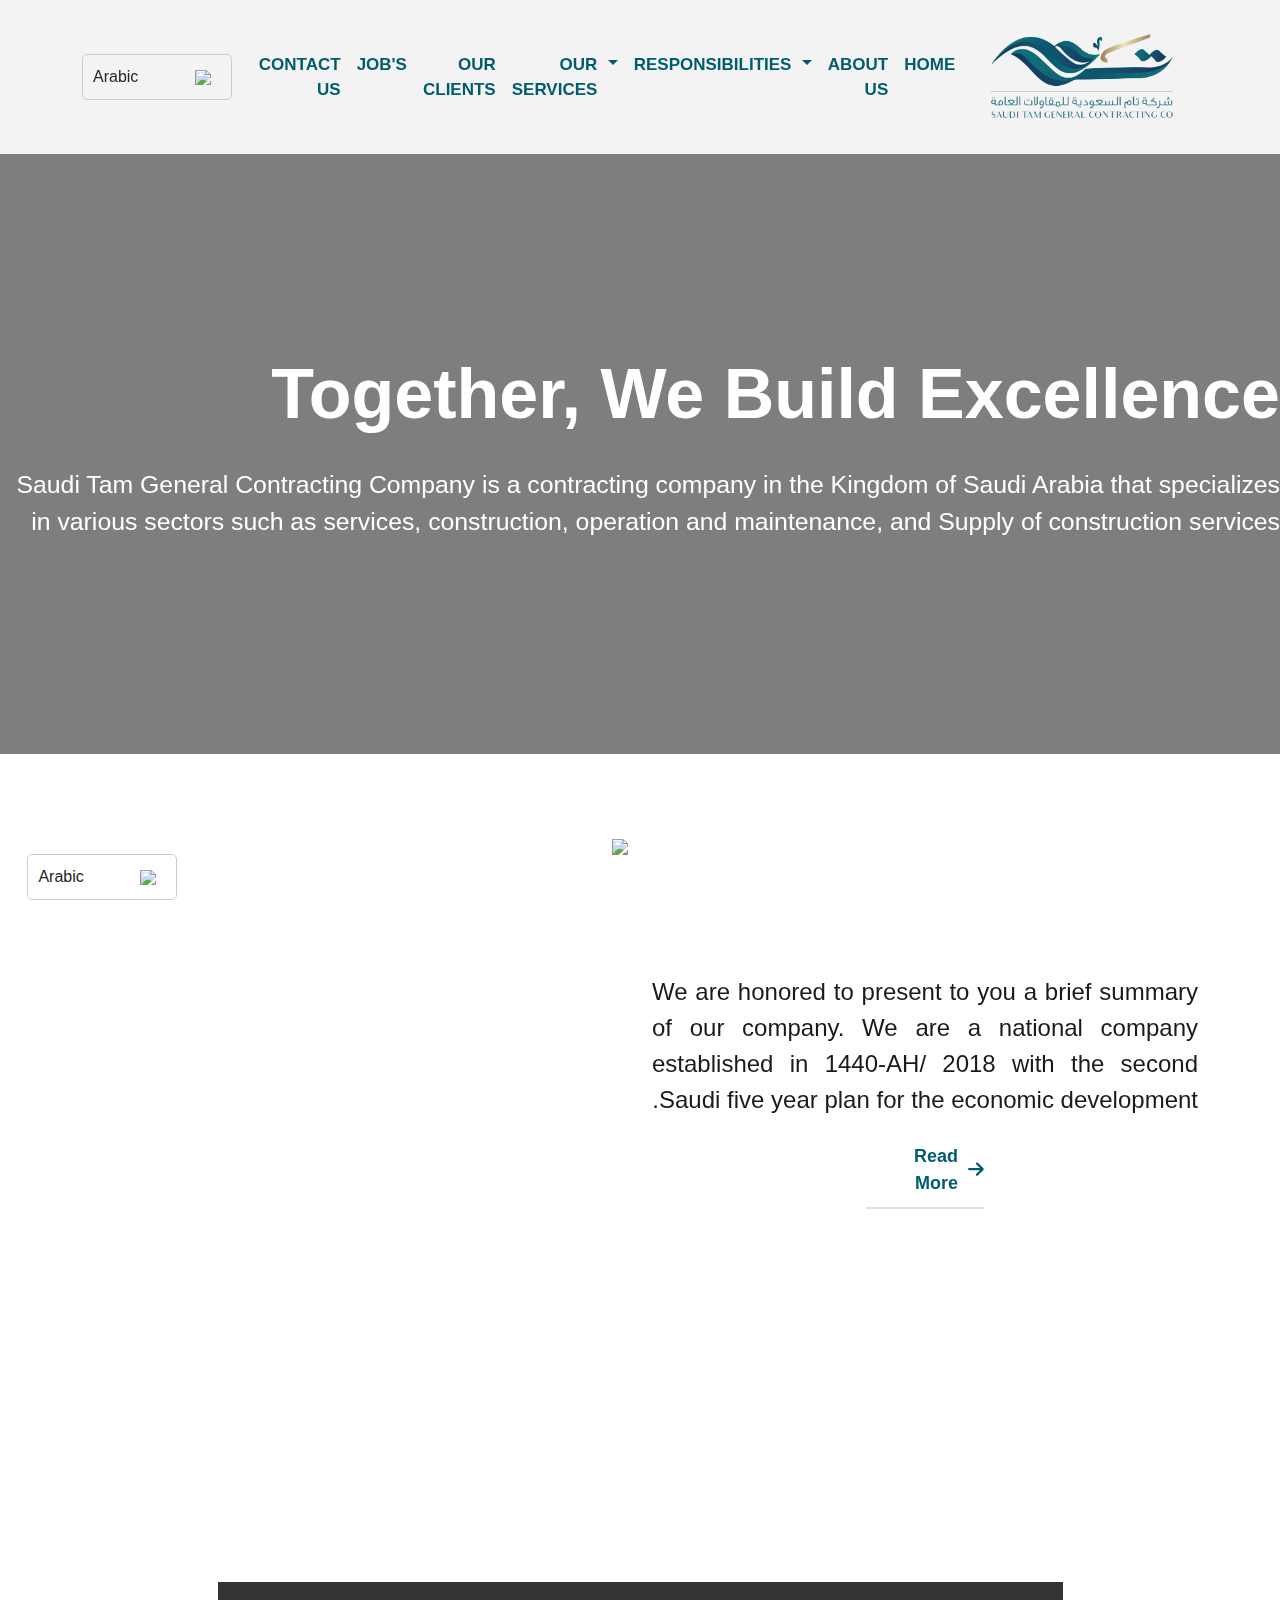
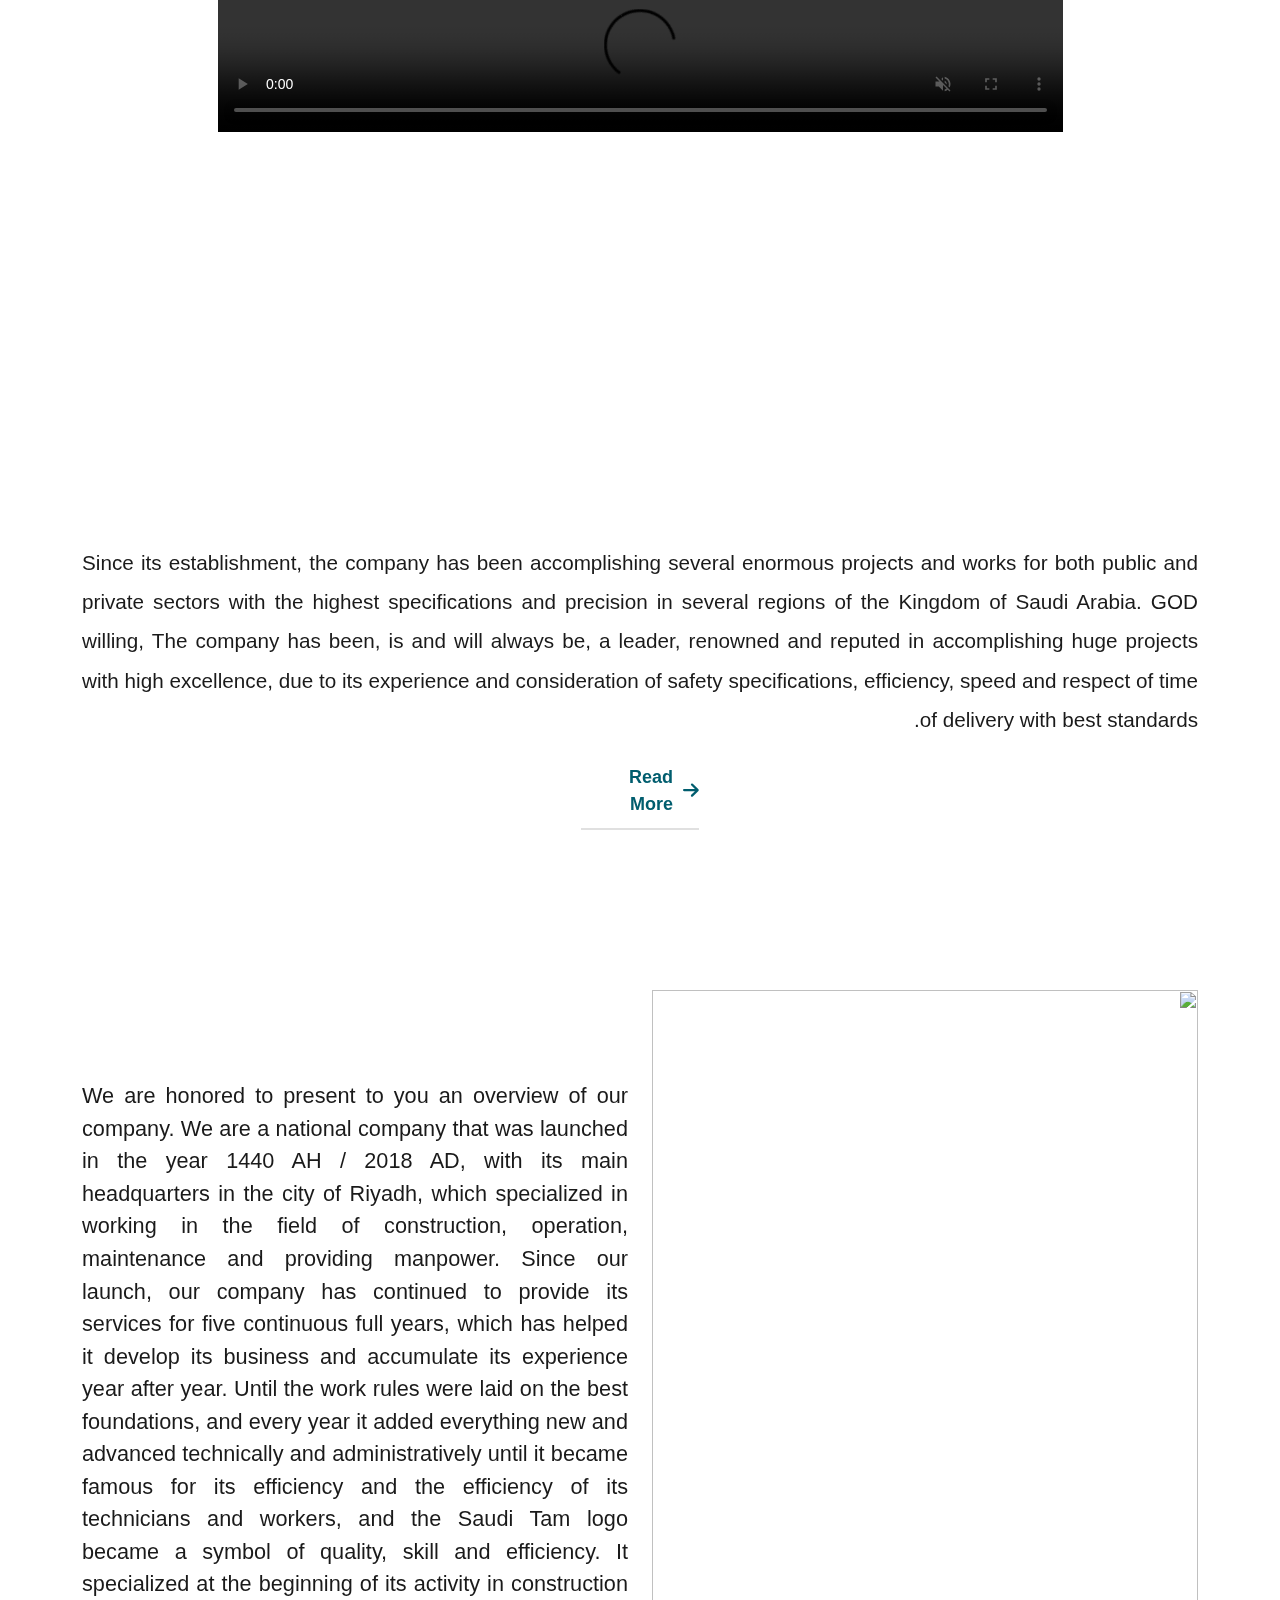
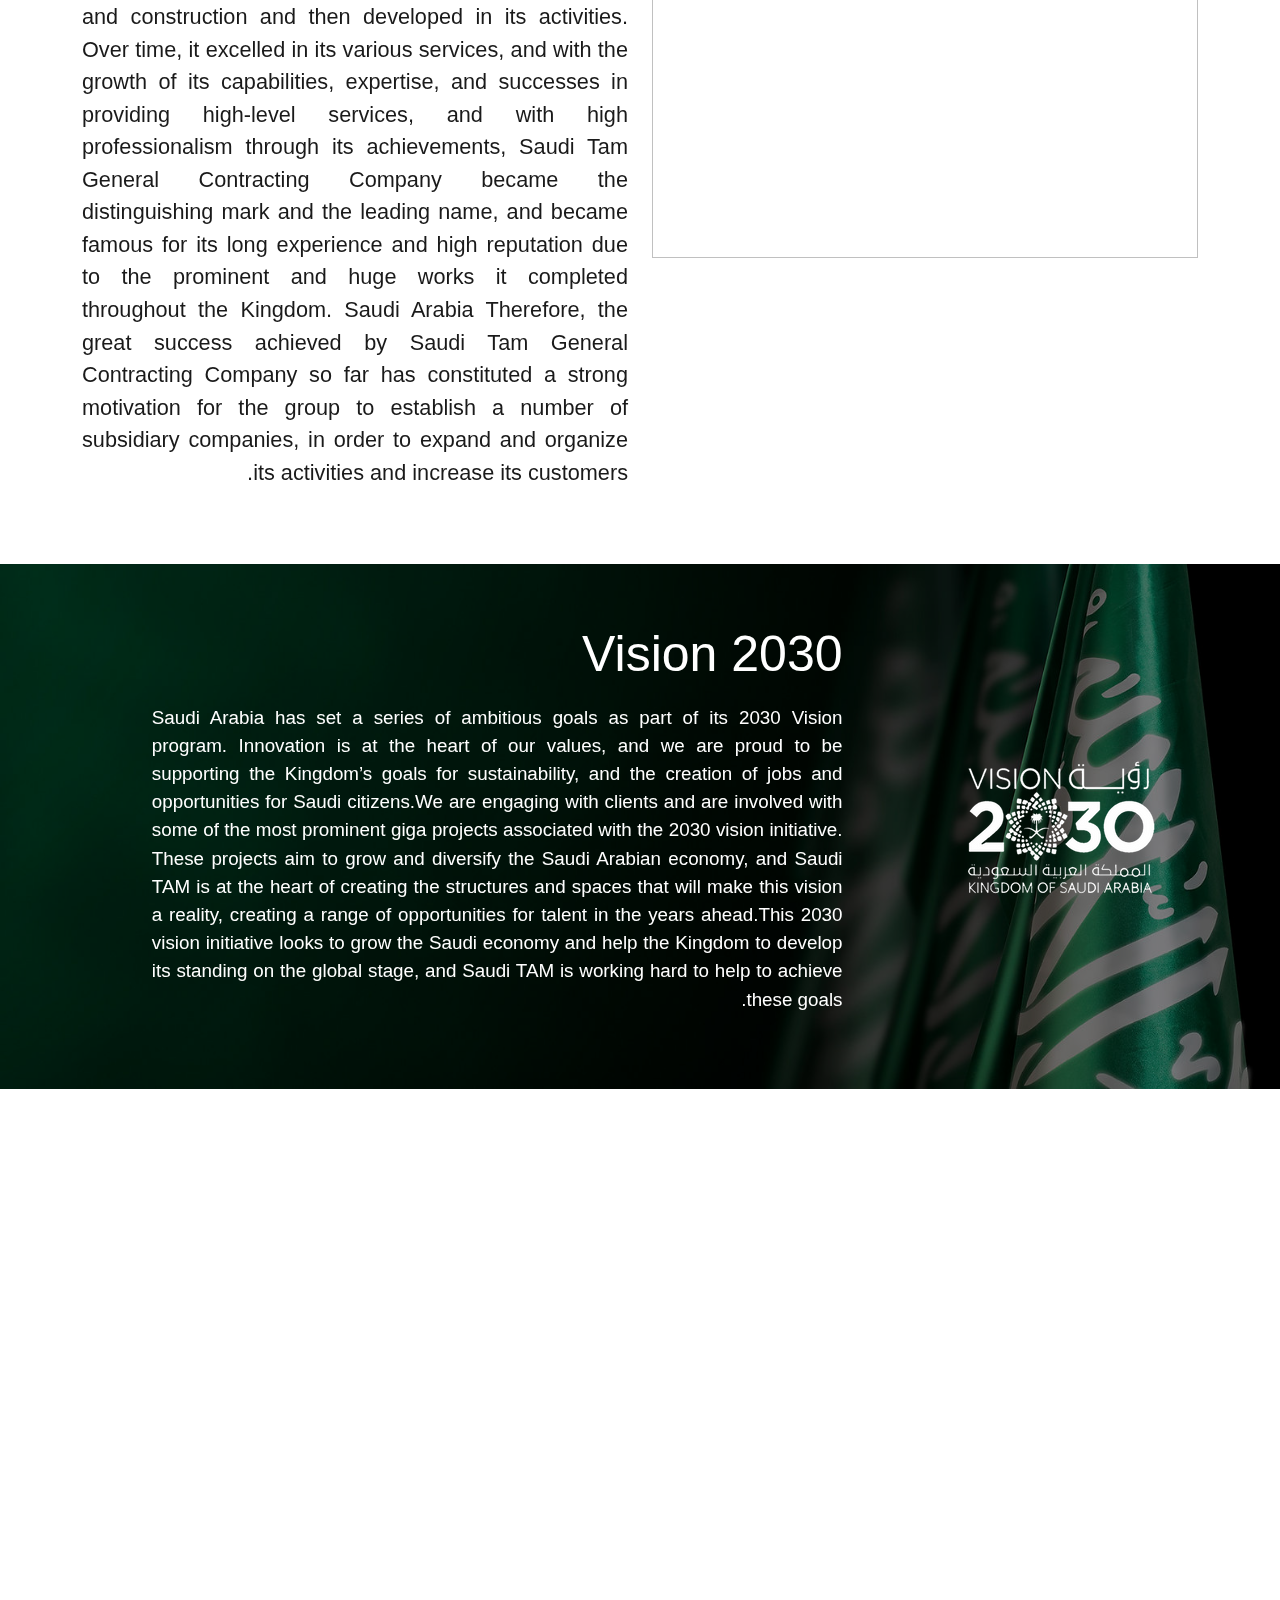
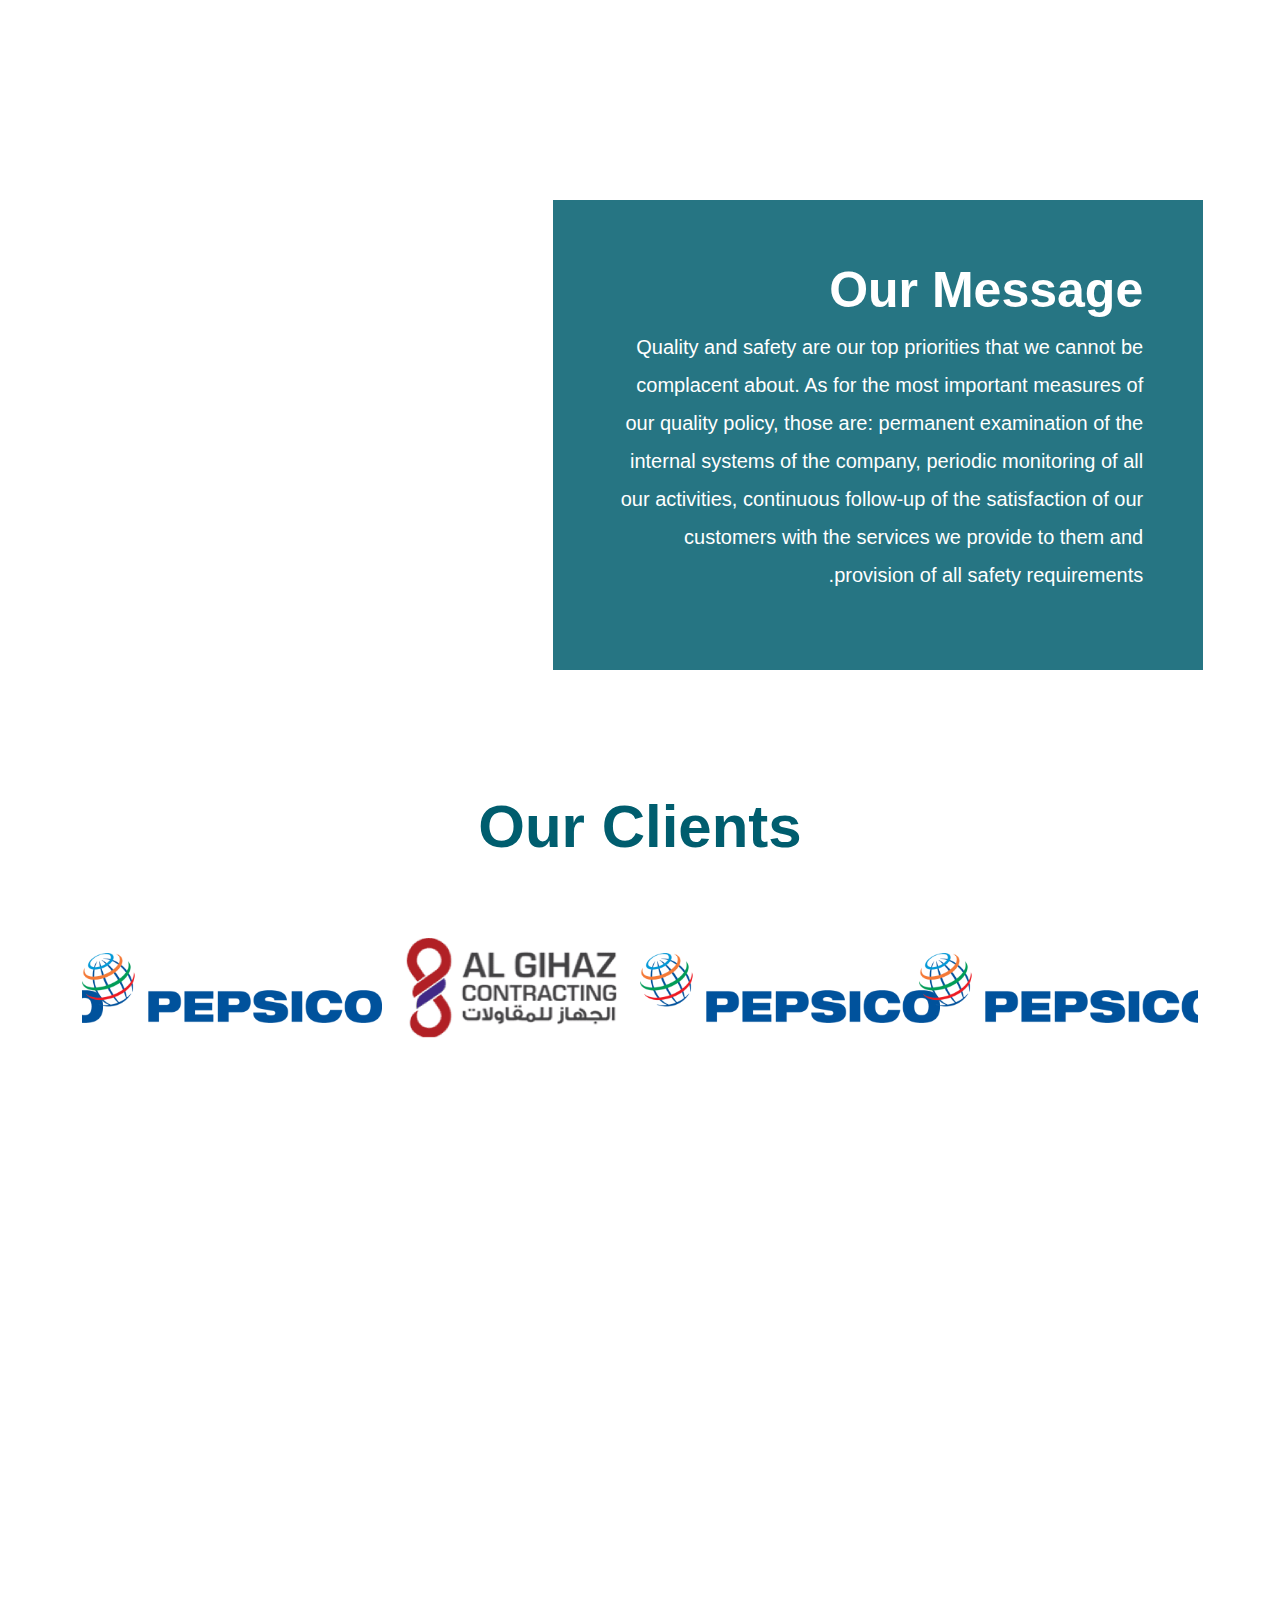
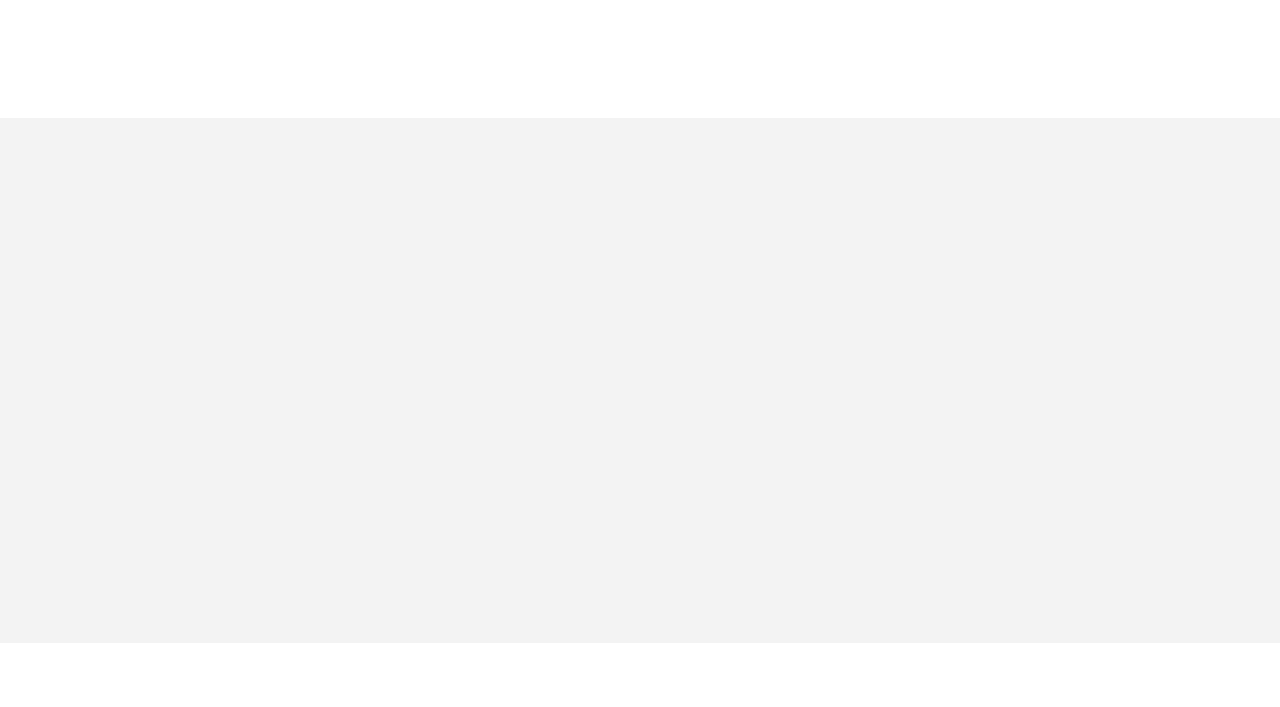
==== commit f51c1e10: ".." ====
--- a/index.html
+++ b/index.html
@@ -71,16 +71,16 @@
             </ul>
           </li>
           <li class="nav-item">
-            <li><a href="#" class="nav-link">OUR SERVICES</a></li>
-          </li>
-          <li class="nav-item">
-            <li><a href="#" class="nav-link">OUR CLIENTS</a></li>
-          </li>
-          <li class="nav-item">
-            <li><a href="#" class="nav-link">JOB'S</a></li>
-          </li>
-          <li class="nav-item">
-            <li><a href="#" class="nav-link">CONTACT US</a></li>
+            <li><a href="./services.html" class="nav-link">OUR SERVICES</a></li>
+          </li>
+          <li class="nav-item">
+            <li><a href="./clients" class="nav-link">OUR CLIENTS</a></li>
+          </li>
+          <li class="nav-item">
+            <li><a href="./jobs" class="nav-link">JOB'S</a></li>
+          </li>
+          <li class="nav-item">
+            <li><a href="./contact" class="nav-link">CONTACT US</a></li>
           </li>
         </ul>
       </div>
@@ -292,9 +292,9 @@
           <div class="service" data-aos="fade-up">
             <h3>Services</h3>
             <div class="links">
-              <a href="#"><strong>Projects Services</strong></a>
-              <a href="#"><strong>Construction Services</strong></a>
-              <a href="#"><strong>Operation and Maintenance</strong></a>
+              <a href="./services.html"><strong>Projects Services</strong></a>
+              <a href="./services.html"><strong>Construction Services</strong></a>
+              <a href="./services.html"><strong>Operation and Maintenance</strong></a>
             </div>
           </div>
         </div>
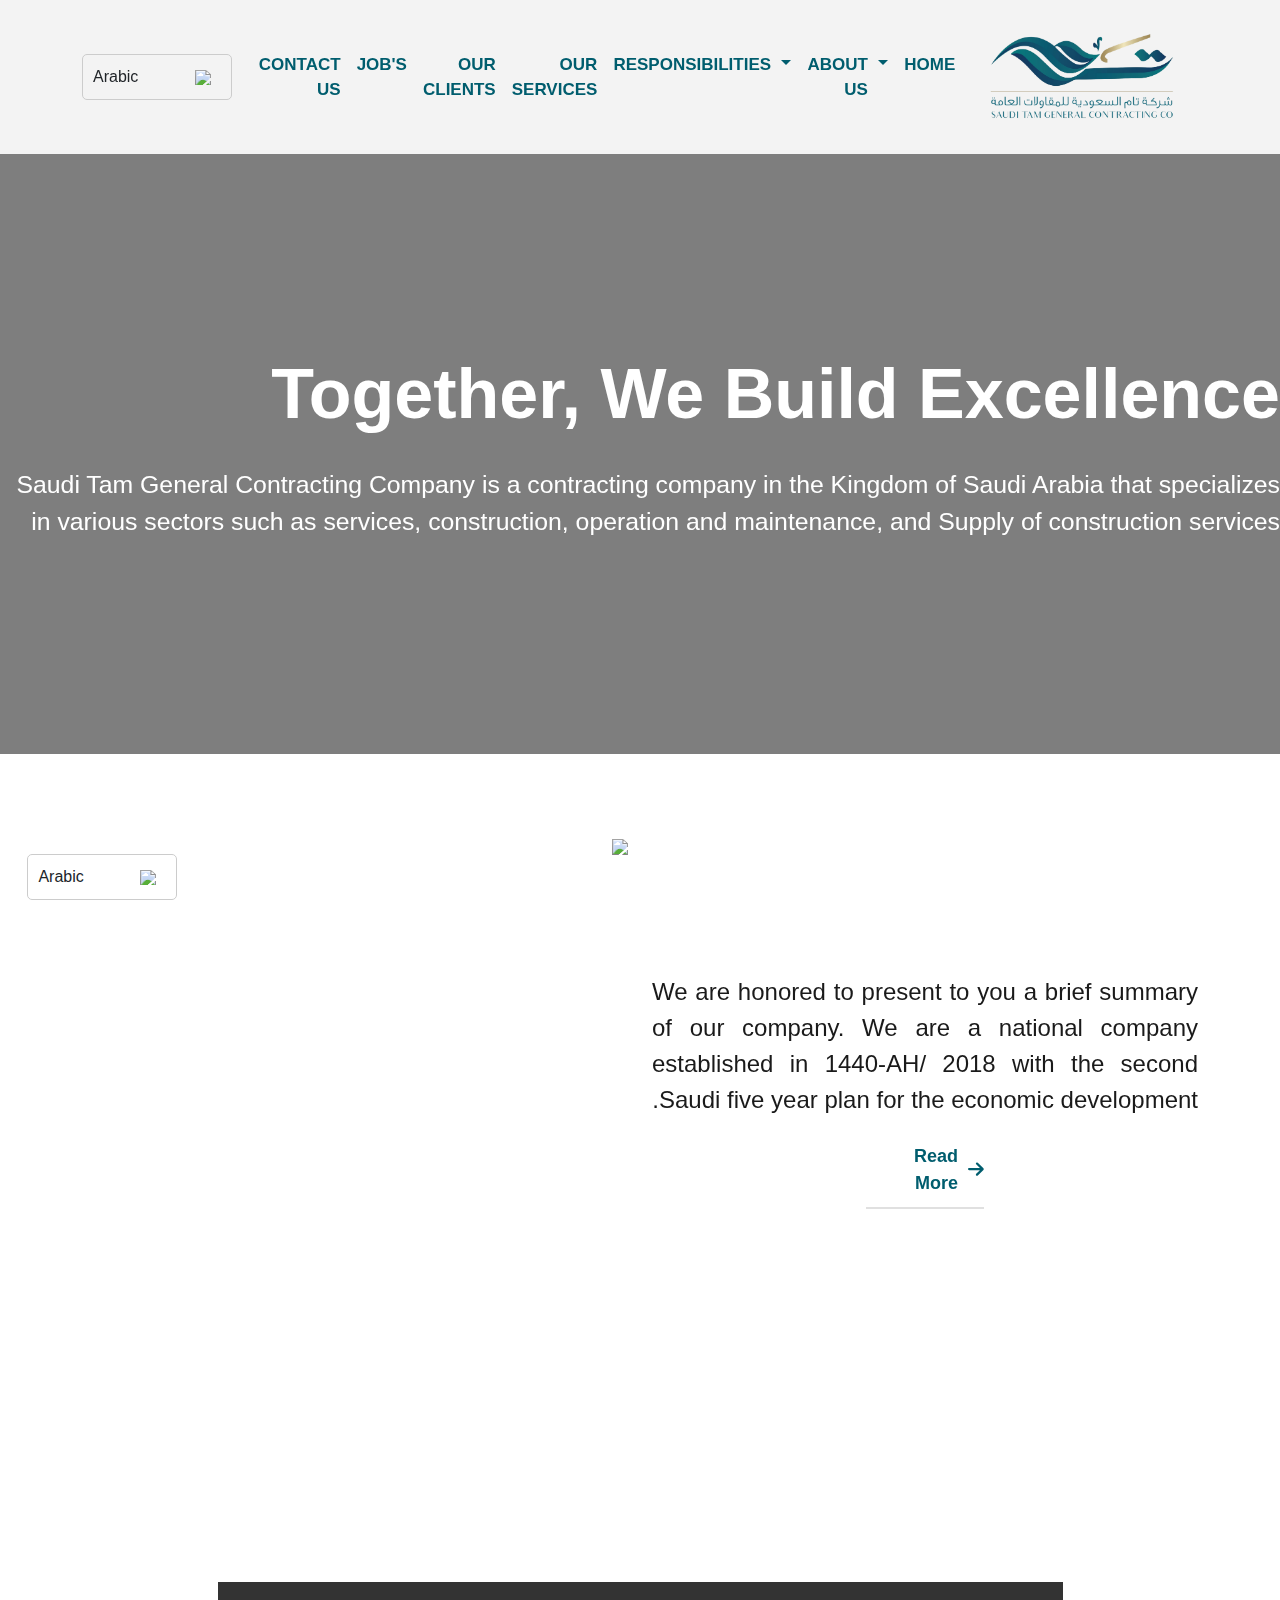
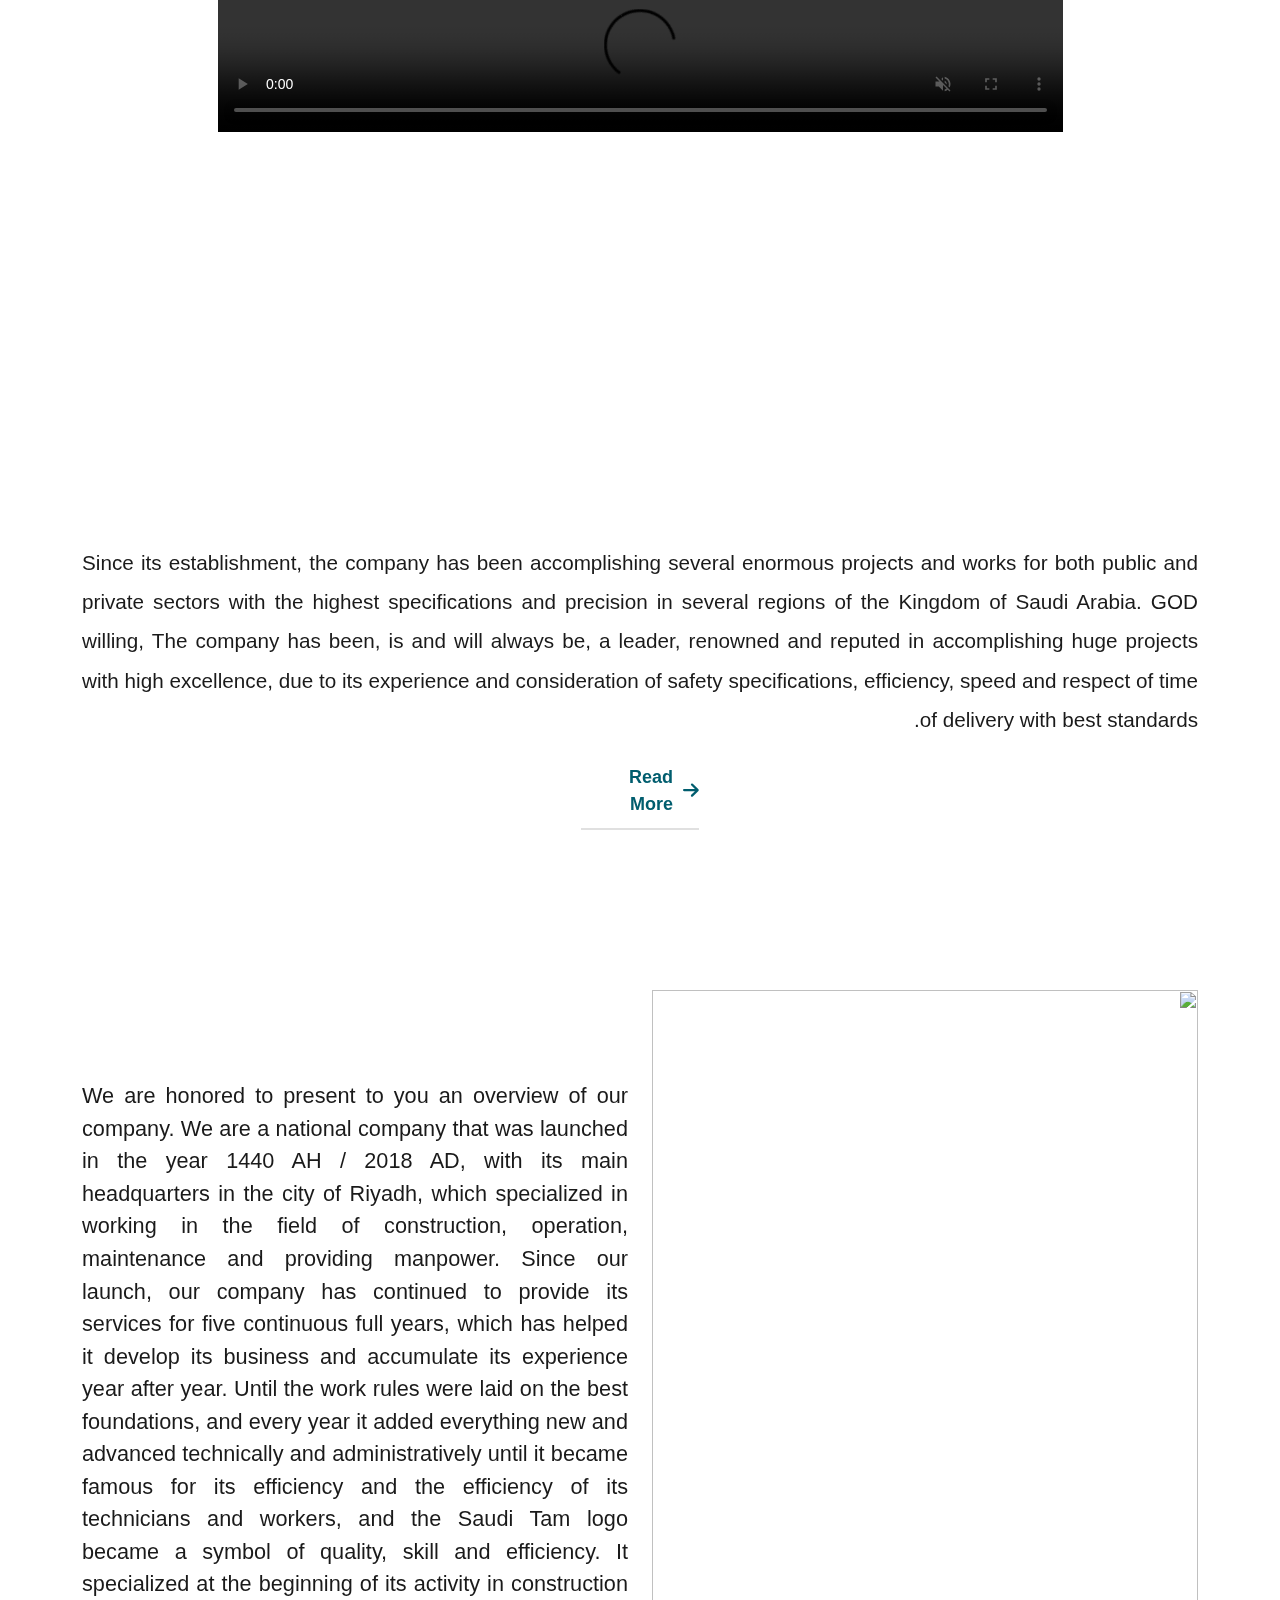
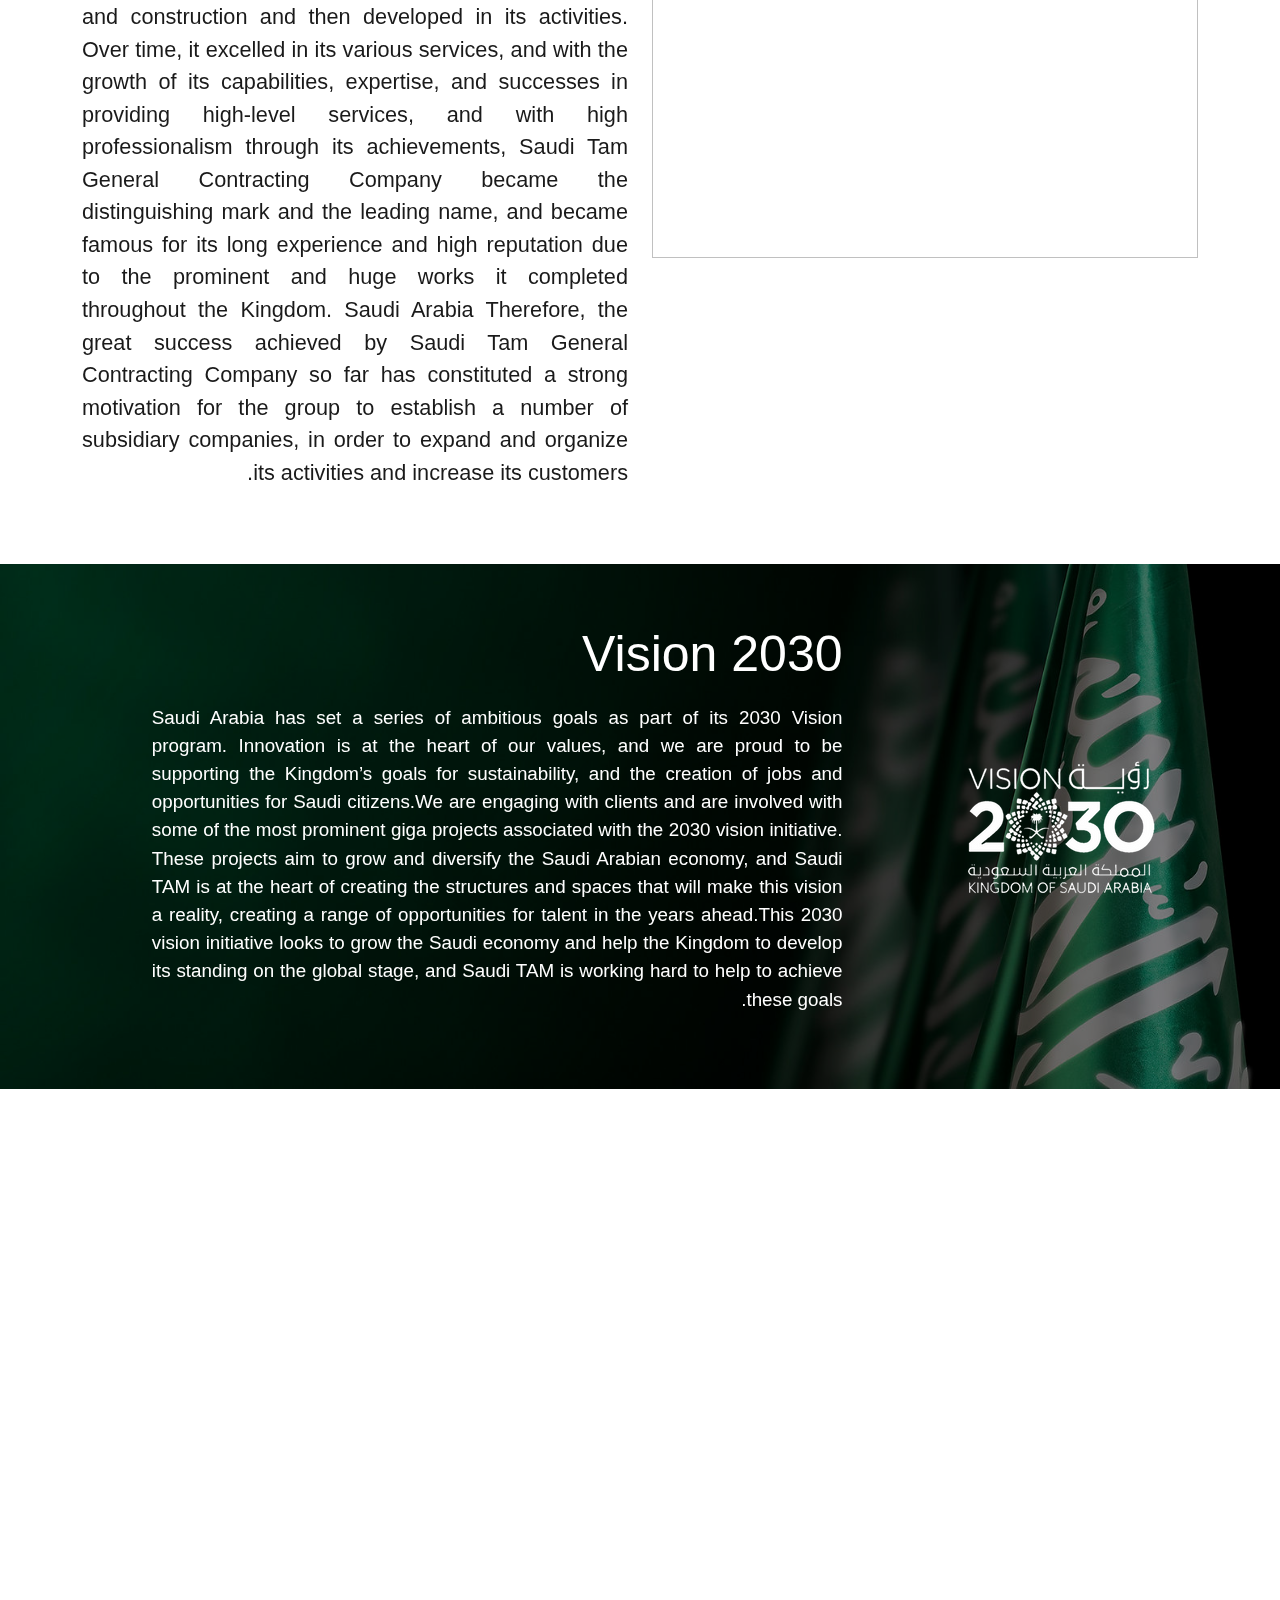
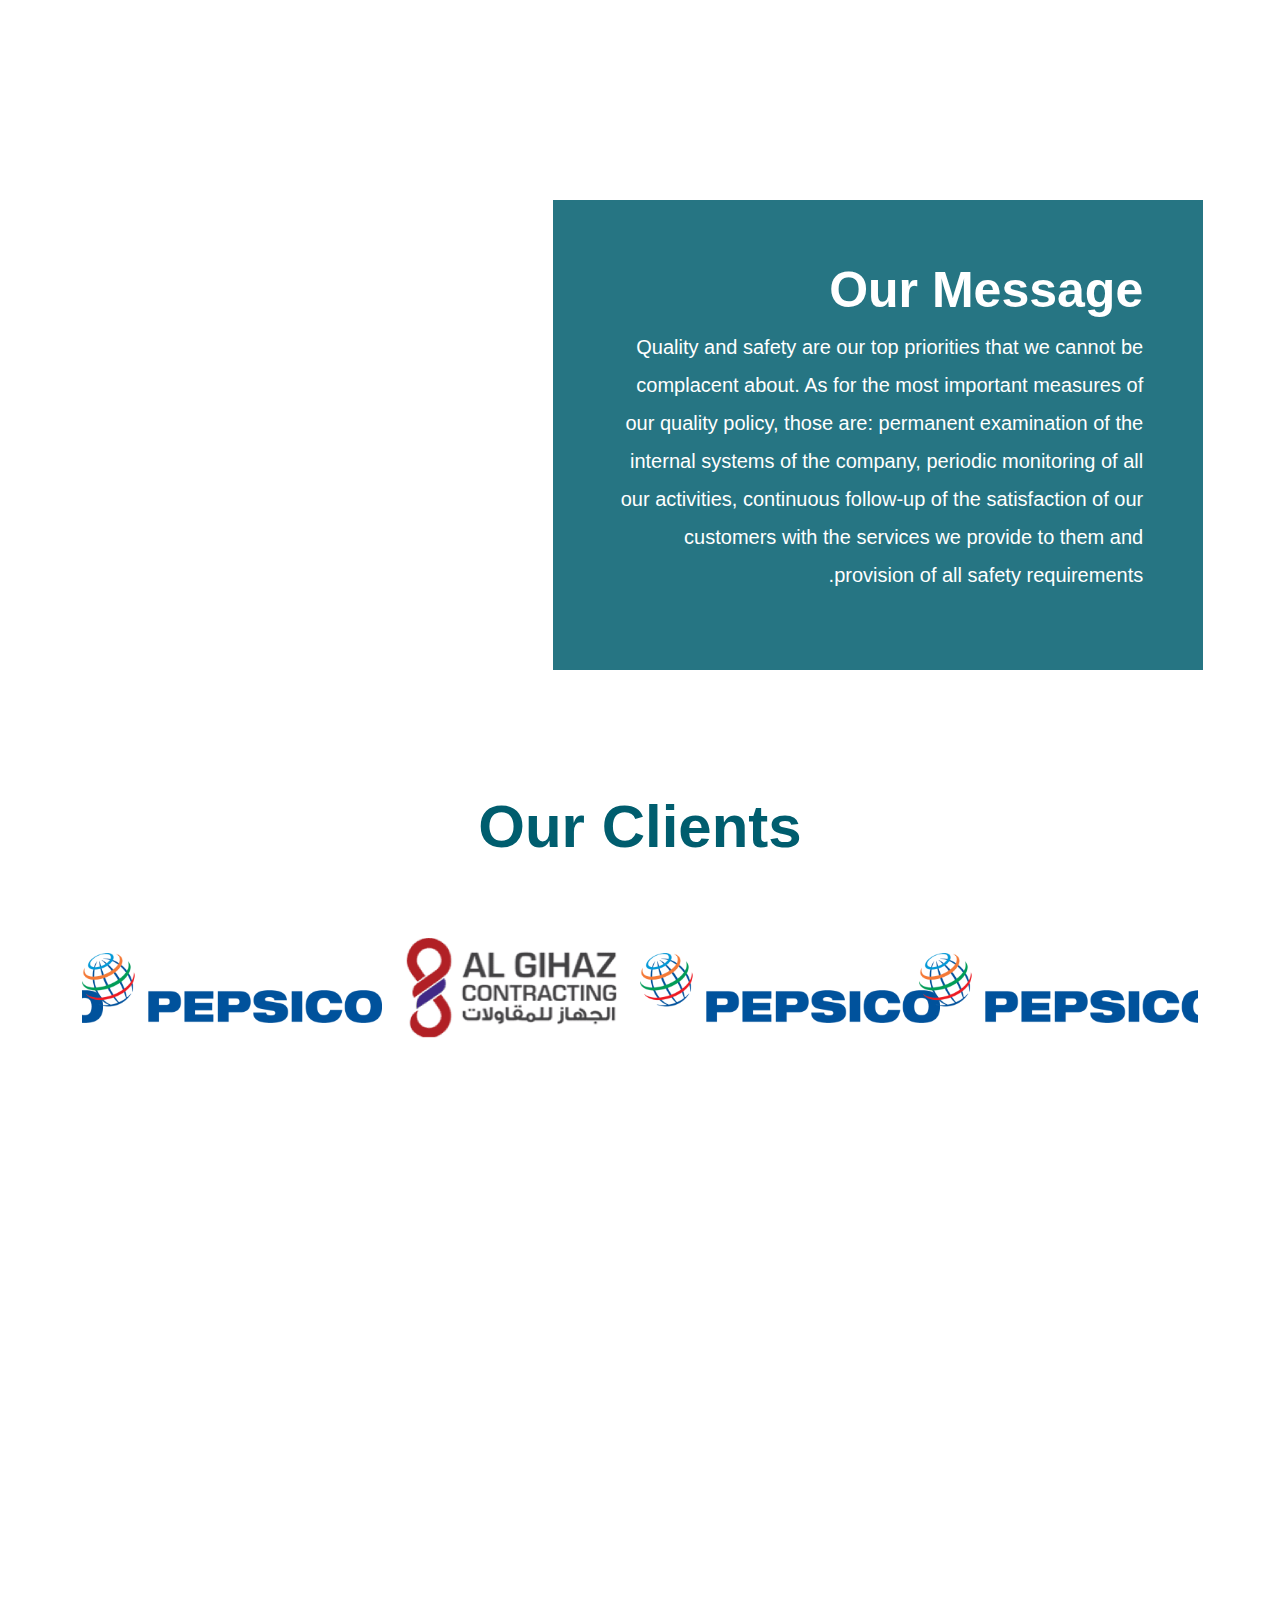
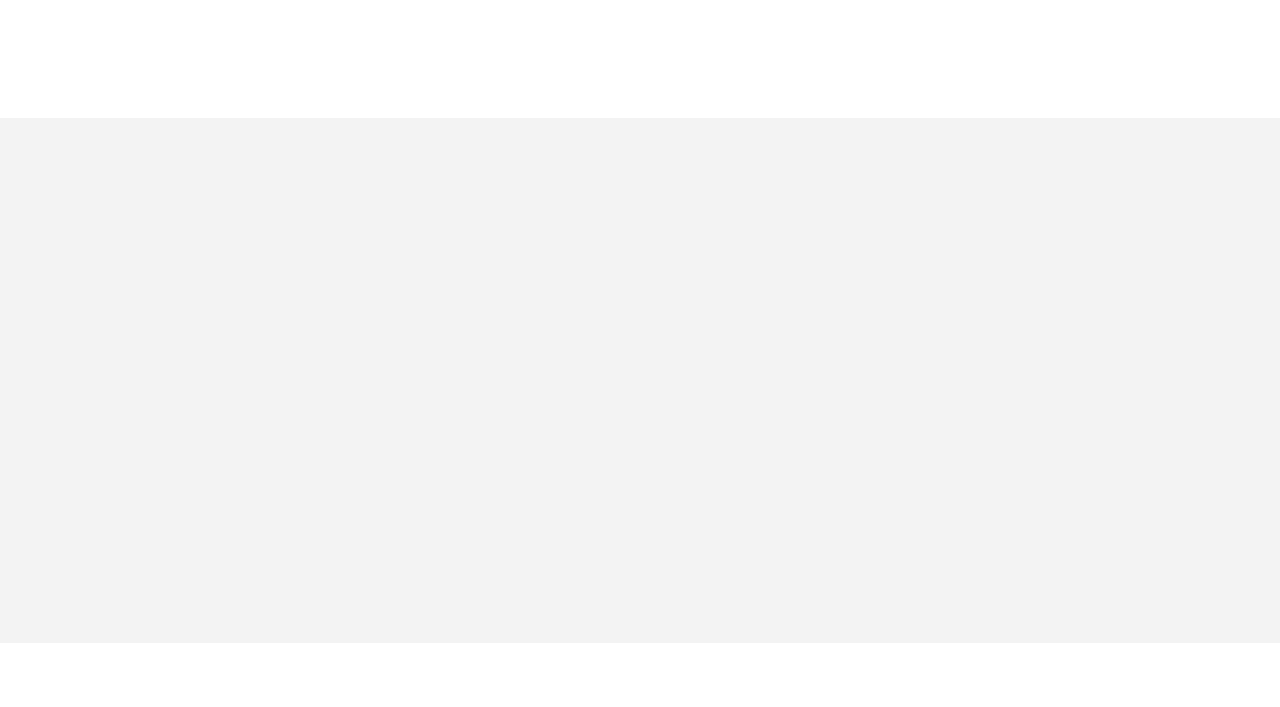
==== commit f0c79a7b: ".." ====
--- a/index.html
+++ b/index.html
@@ -74,13 +74,13 @@
             <li><a href="./services.html" class="nav-link">OUR SERVICES</a></li>
           </li>
           <li class="nav-item">
-            <li><a href="./clients" class="nav-link">OUR CLIENTS</a></li>
-          </li>
-          <li class="nav-item">
-            <li><a href="./jobs" class="nav-link">JOB'S</a></li>
-          </li>
-          <li class="nav-item">
-            <li><a href="./contact" class="nav-link">CONTACT US</a></li>
+            <li><a href="./clients.html" class="nav-link">OUR CLIENTS</a></li>
+          </li>
+          <li class="nav-item">
+            <li><a href="./jobs.html" class="nav-link">JOB'S</a></li>
+          </li>
+          <li class="nav-item">
+            <li><a href="./contact.html" class="nav-link">CONTACT US</a></li>
           </li>
         </ul>
       </div>
--- a/css/style.css
+++ b/css/style.css
@@ -418,7 +418,6 @@
   }
 }
 
-
 @media (max-width:991px) {
   .home{
     video{
@@ -1269,7 +1268,7 @@
     padding: 34px 0;
     .name{
       h3{
-        color: #005D6E;
+        color: #236138;
       }
     }
     .prev-home{
@@ -1277,9 +1276,9 @@
       justify-content: end;
       gap: 5px;
       align-items: center;
-      color: #005D6E;
+      color: #236138;
       a{
-        color: #005D6E;
+        color: #236138;
         font-size: 13px;
       }
     }
@@ -1684,3 +1683,193 @@
 }
 /* end quality-slider */
 /* Start quality-policy Page */
+
+
+/* Start Services Page */
+
+/* Start Of our-services */
+.our-services{
+  padding: 40px 0;
+  .projects , .construction , .operation{
+    h3{
+      color: #005D6E;
+      margin-bottom: 20px;
+    }
+    ul{
+      li{
+        position: relative;
+        font-size: 20px;
+        font-weight: 600;
+        margin-bottom: 15px;
+        display: flex;
+        justify-content: start;
+        align-items: center;
+        padding-left: 20px;
+        &::before{
+          content: '';
+          position: absolute;
+          height: 12px;
+          width: 12px;
+          left: 0;
+          background-color: #000;
+          border-radius: 50%;
+        }
+      }
+    }
+  }
+}
+
+@media (max-width:991px) {
+  .our-services{
+    padding: 40px 0;
+    .con{
+      position: relative;
+      order: 3;
+    }
+    .projects , .construction , .operation{
+      h3{
+        color: #005D6E;
+        margin-bottom: 20px;
+        font-size: 20px;
+      }
+      ul{
+        li{
+          font-size: 18px;
+        }
+      }
+    }
+  }
+}
+/* end Of our-services */
+
+
+.video-service{
+  height: 600px;
+  z-index: -1;
+  &::before{
+    content: '';
+    position: absolute;
+    left: 0;
+    top: 0;
+    background-color: #00000081;
+    width: 100%;
+    height: 100%;
+  }
+  .info{
+    top: 37%;
+    transform: translate(-50%, -50%);
+    max-width: 1400px;
+    width: 100%;
+    left: 50%;
+    h1 , p{
+      color: #fff;
+    }
+    h1{
+      font-size: 50px;
+      font-weight: 500;
+      margin-bottom: 20px;
+      text-align: center;
+    }
+    p{
+      font-size: 19px;
+      line-height: 1.7;
+      text-align: justify;
+    }
+  }
+}
+@media (max-width:767px) {
+  .video-service{
+    height: 1300px !important;
+    video{
+      height: 100%;
+      object-fit: cover;
+    }
+    .info{
+      left: 0;
+      z-index: 5;
+      top: 50%;
+      padding: 0px;
+      transform: translateY(-50%);
+      h1 , p{
+        color: #fff;
+      }
+      h1{
+        font-size: 35px;
+        text-align: center;
+      }
+      p{
+        font-size: 18px !important;
+        text-align: left;
+        padding: 0 15px
+      }
+    }
+  }
+}
+
+@media (max-width:991px) {
+  .video-service{
+    height: 1100px;
+    video{
+      height: 100%;
+      object-fit: cover;
+    }
+    .info{
+      z-index: 5;
+      left: 0;
+      top: 50%;
+      padding: 0px;
+      transform: translateY(-50%);
+      h1 , p{
+        color: #fff;
+      }
+      h1{
+        font-size: 40px;
+        text-align: center;
+      }
+      p{
+        font-size: 23.8px;
+        text-align: left;
+        padding: 0 15px
+      }
+    }
+  }
+}
+
+/* end Services Page */
+
+/* start clients Page */
+/* start clients  */
+.clients{
+  overflow: hidden;
+  .images{
+    gap: 10.3px;
+    img{
+      width: 256px;
+      height: 175px;
+      flex: 0 0 19.4%;
+    }
+  }
+}
+
+@media (max-width:767px) {
+  .clients{
+    .images{
+      img{
+        flex: 0 0 100% !important;
+      }
+    }
+  }
+}
+
+@media (max-width:991px) {
+  .clients{
+    .images{
+      img{
+        flex: 0 0 49.2%;
+      }
+    }
+  }
+}
+/* end clients  */
+/* end clients Page */
+
--- a/css/style_ar.css
+++ b/css/style_ar.css
@@ -177,6 +177,7 @@
 
   .dropdown{
     display: flex;
+    flex-direction: row-reverse;
     &:hover{
       .dropdown-menu{
         display: block;
@@ -1267,7 +1268,7 @@
     padding: 34px 0;
     .name{
       h3{
-        color: #005D6E;
+        color: #236138;
       }
     }
     .prev-home{
@@ -1275,9 +1276,9 @@
       justify-content: end;
       gap: 5px;
       align-items: center;
-      color: #005D6E;
+      color: #236138;
       a{
-        color: #005D6E;
+        color: #236138;
         font-size: 13px;
       }
     }
@@ -1668,4 +1669,193 @@
   }
 }
 /* end quality-slider */
-/* Start quality-policy Page */+/* Start quality-policy Page */
+
+/* Start Services Page */
+
+/* Start Of our-services */
+.our-services{
+  padding: 40px 0;
+  .projects , .construction , .operation{
+    h3{
+      color: #005D6E;
+      margin-bottom: 20px;
+      text-align: right;
+    }
+    ul{
+      li{
+        position: relative;
+        font-size: 20px;
+        font-weight: 600;
+        margin-bottom: 15px;
+        display: flex;
+        justify-content: start;
+        align-items: center;
+        text-align: right;
+        padding-right: 20px;
+        &::before{
+          content: '';
+          position: absolute;
+          height: 12px;
+          width: 12px;
+          right: 0;
+          background-color: #000;
+          border-radius: 50%;
+        }
+      }
+    }
+  }
+}
+
+@media (max-width:991px) {
+  .our-services{
+    padding: 40px 0;
+    .con{
+      position: relative;
+      order: 3;
+    }
+    .projects , .construction , .operation{
+      h3{
+        color: #005D6E;
+        margin-bottom: 20px;
+        font-size: 20px;
+      }
+      ul{
+        li{
+          font-size: 18px;
+        }
+      }
+    }
+  }
+}
+/* end Of our-services */
+
+
+.video-service{
+  height: 600px;
+  z-index: -1;
+  &::before{
+    content: '';
+    position: absolute;
+    left: 0;
+    top: 0;
+    background-color: #00000081;
+    width: 100%;
+    height: 100%;
+  }
+  .info{
+    top: 37%;
+    transform: translate(-50%, -50%);
+    max-width: 1400px;
+    width: 100%;
+    left: 50%;
+    h1 , p{
+      color: #fff;
+    }
+    h1{
+      font-size: 50px;
+      font-weight: 500;
+      margin-bottom: 20px;
+      text-align: center;
+    }
+    p{
+      font-size: 19px;
+      line-height: 1.7;
+      text-align: justify;
+    }
+  }
+}
+@media (max-width:767px) {
+  .video-service{
+    height: 1300px !important;
+    video{
+      height: 100%;
+      object-fit: cover;
+    }
+    .info{
+      left: 0;
+      z-index: 5;
+      top: 50%;
+      padding: 0px;
+      transform: translateY(-50%);
+      h1 , p{
+        color: #fff;
+      }
+      h1{
+        font-size: 35px;
+        text-align: center;
+      }
+      p{
+        font-size: 18px !important;
+        text-align: right;
+        padding: 0 15px
+      }
+    }
+  }
+}
+
+@media (max-width:991px) {
+  .video-service{
+    height: 1100px;
+    video{
+      height: 100%;
+      object-fit: cover;
+    }
+    .info{
+      z-index: 5;
+      left: 0;
+      top: 50%;
+      padding: 0px;
+      transform: translateY(-50%);
+      h1 , p{
+        color: #fff;
+      }
+      h1{
+        font-size: 40px;
+        text-align: center;
+      }
+      p{
+        font-size: 23.8px;
+        text-align: right;
+        padding: 0 15px
+      }
+    }
+  }
+}
+
+/* end Services Page */
+/* start clients Page */
+/* start clients  */
+.clients{
+  overflow: hidden;
+  .images{
+    gap: 10.3px;
+    img{
+      width: 256px;
+      height: 175px;
+      flex: 0 0 19.4%;
+    }
+  }
+}
+
+@media (max-width:767px) {
+  .clients{
+    .images{
+      img{
+        flex: 0 0 100% !important;
+      }
+    }
+  }
+}
+
+@media (max-width:991px) {
+  .clients{
+    .images{
+      img{
+        flex: 0 0 49.2%;
+      }
+    }
+  }
+}
+/* end of clients  */
+/* end clients page  */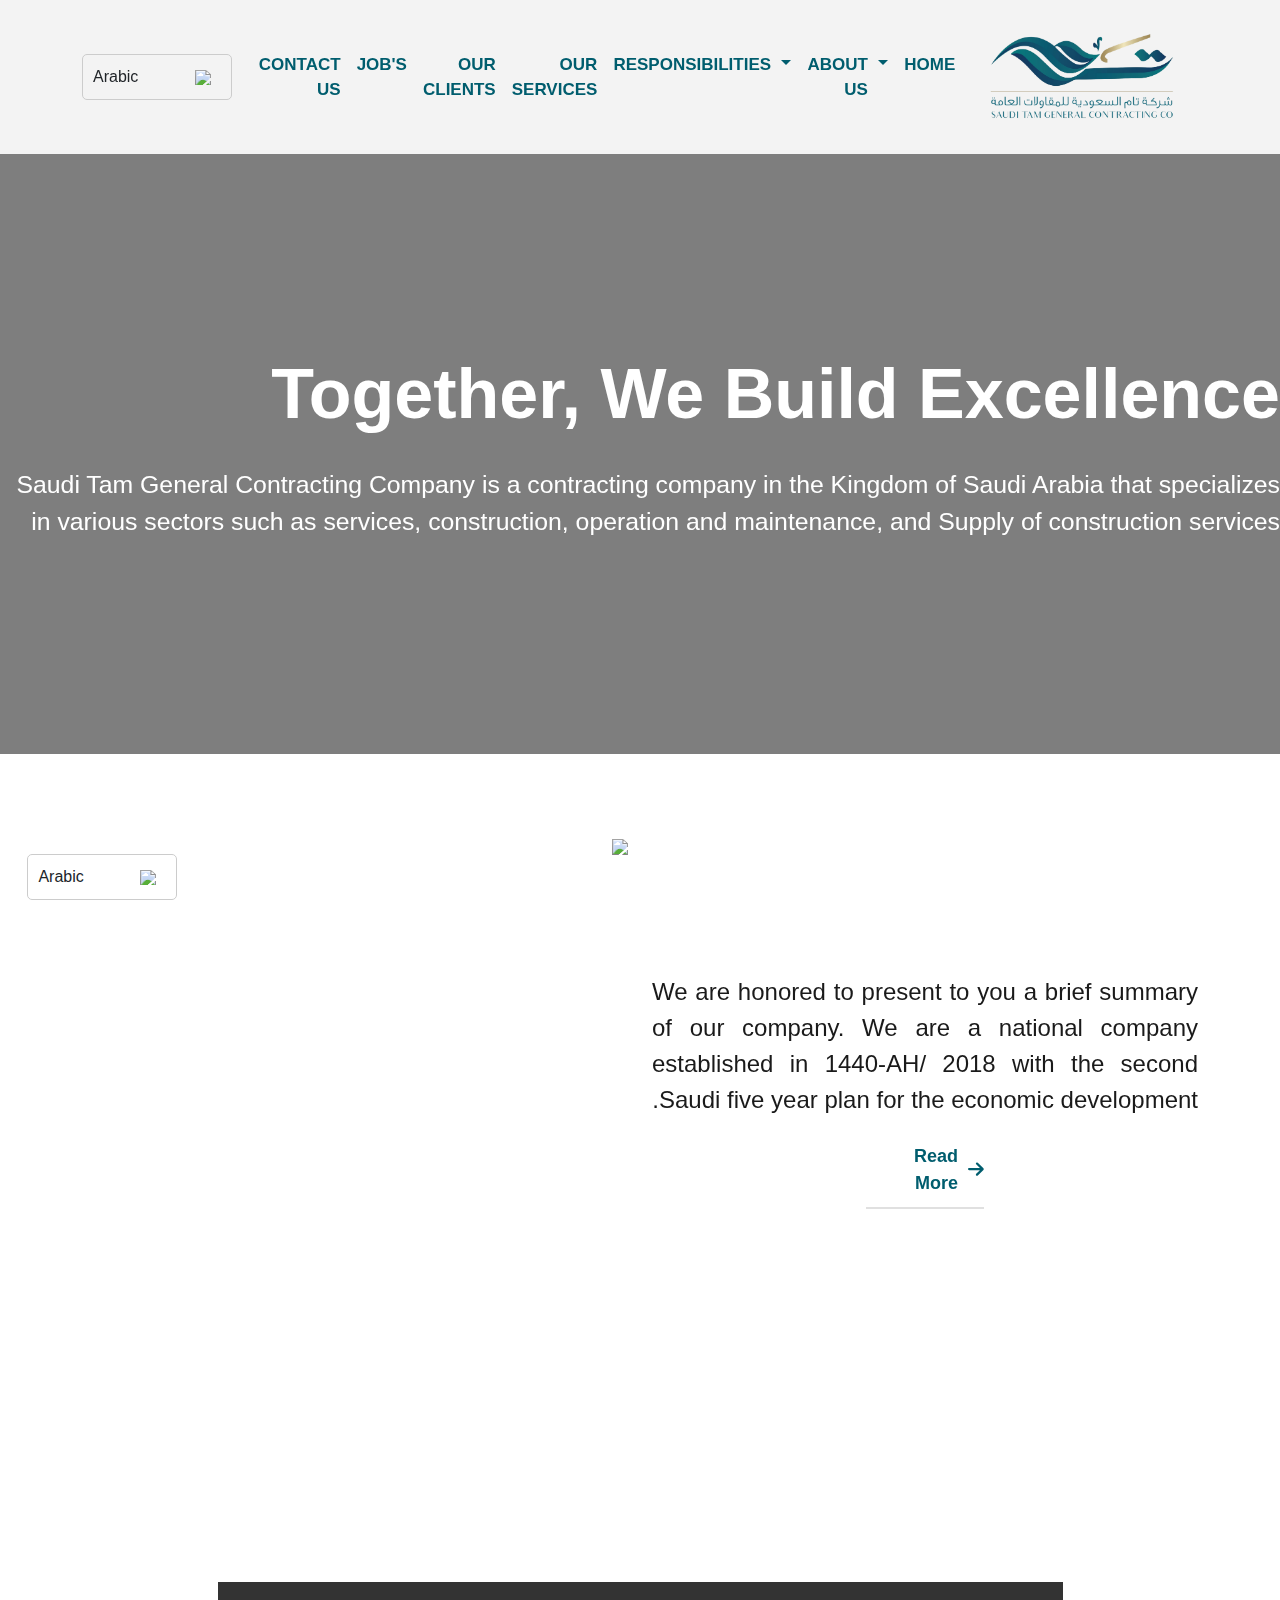
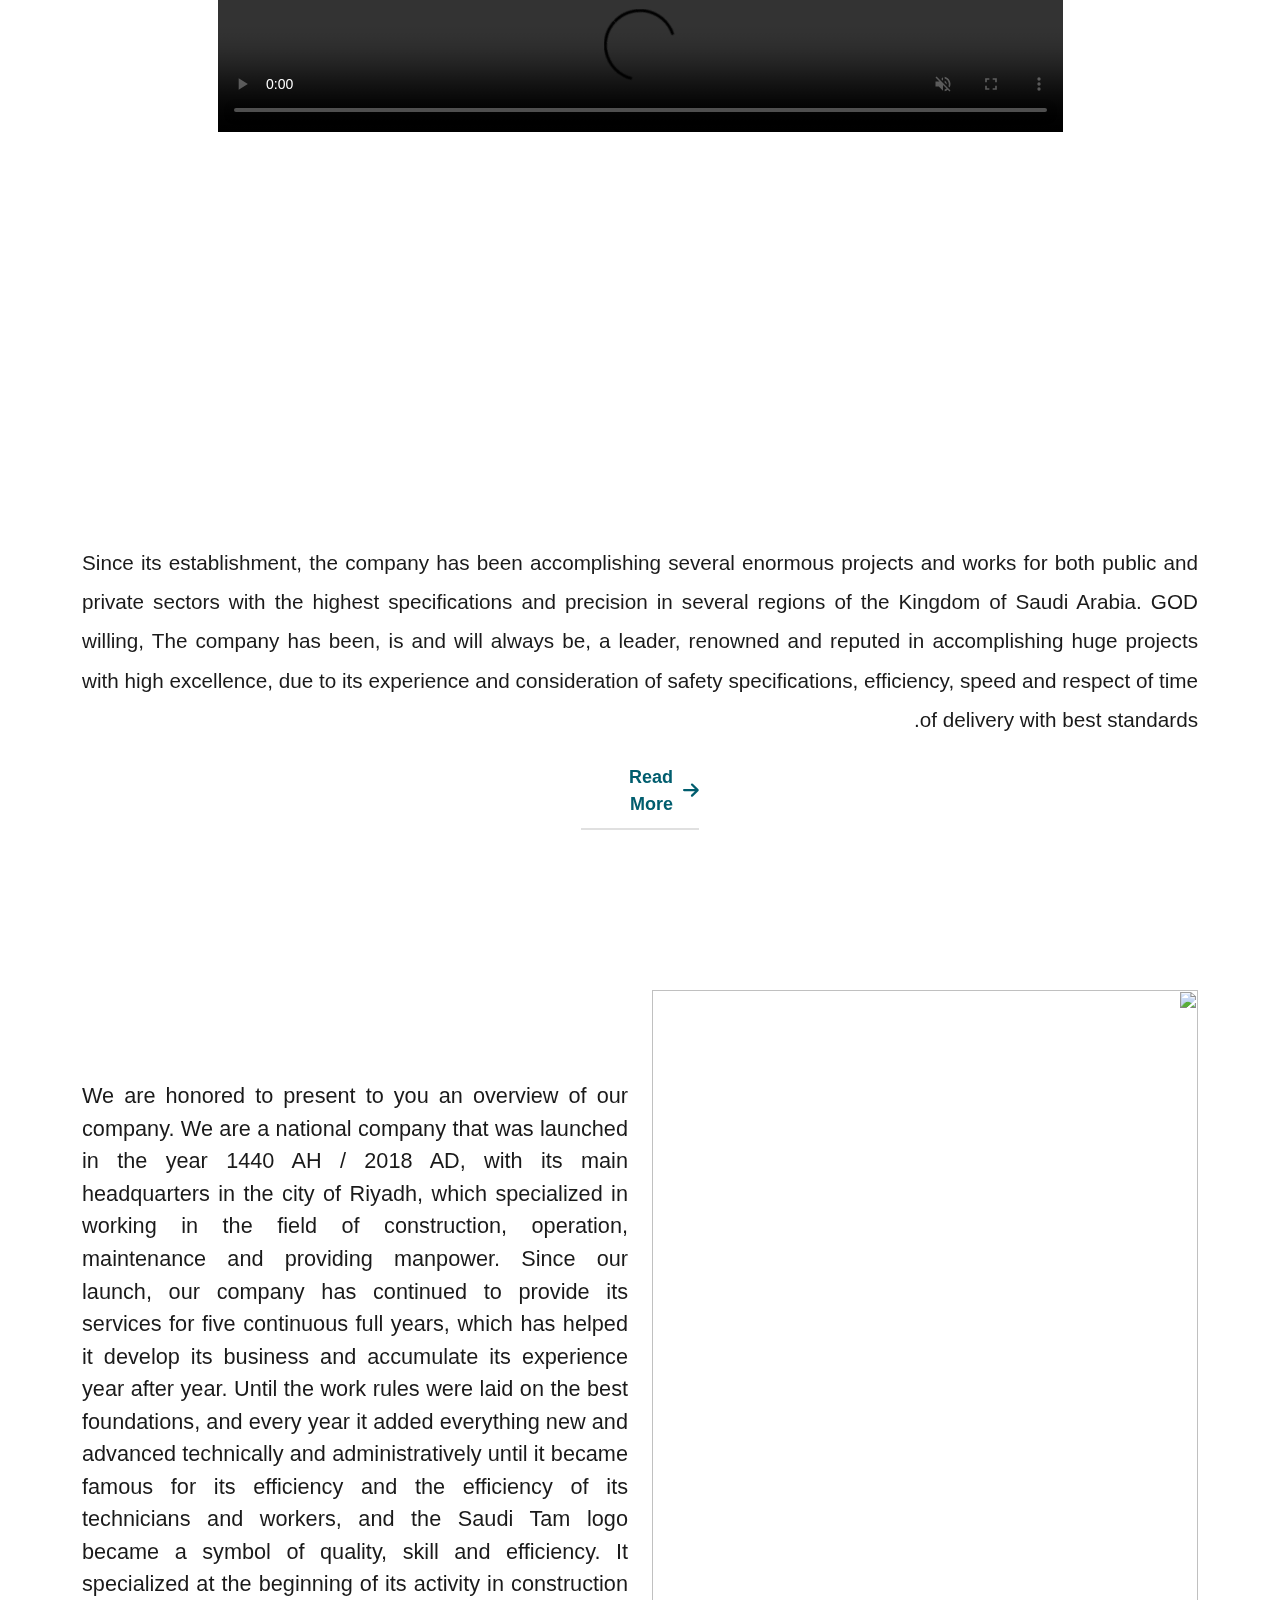
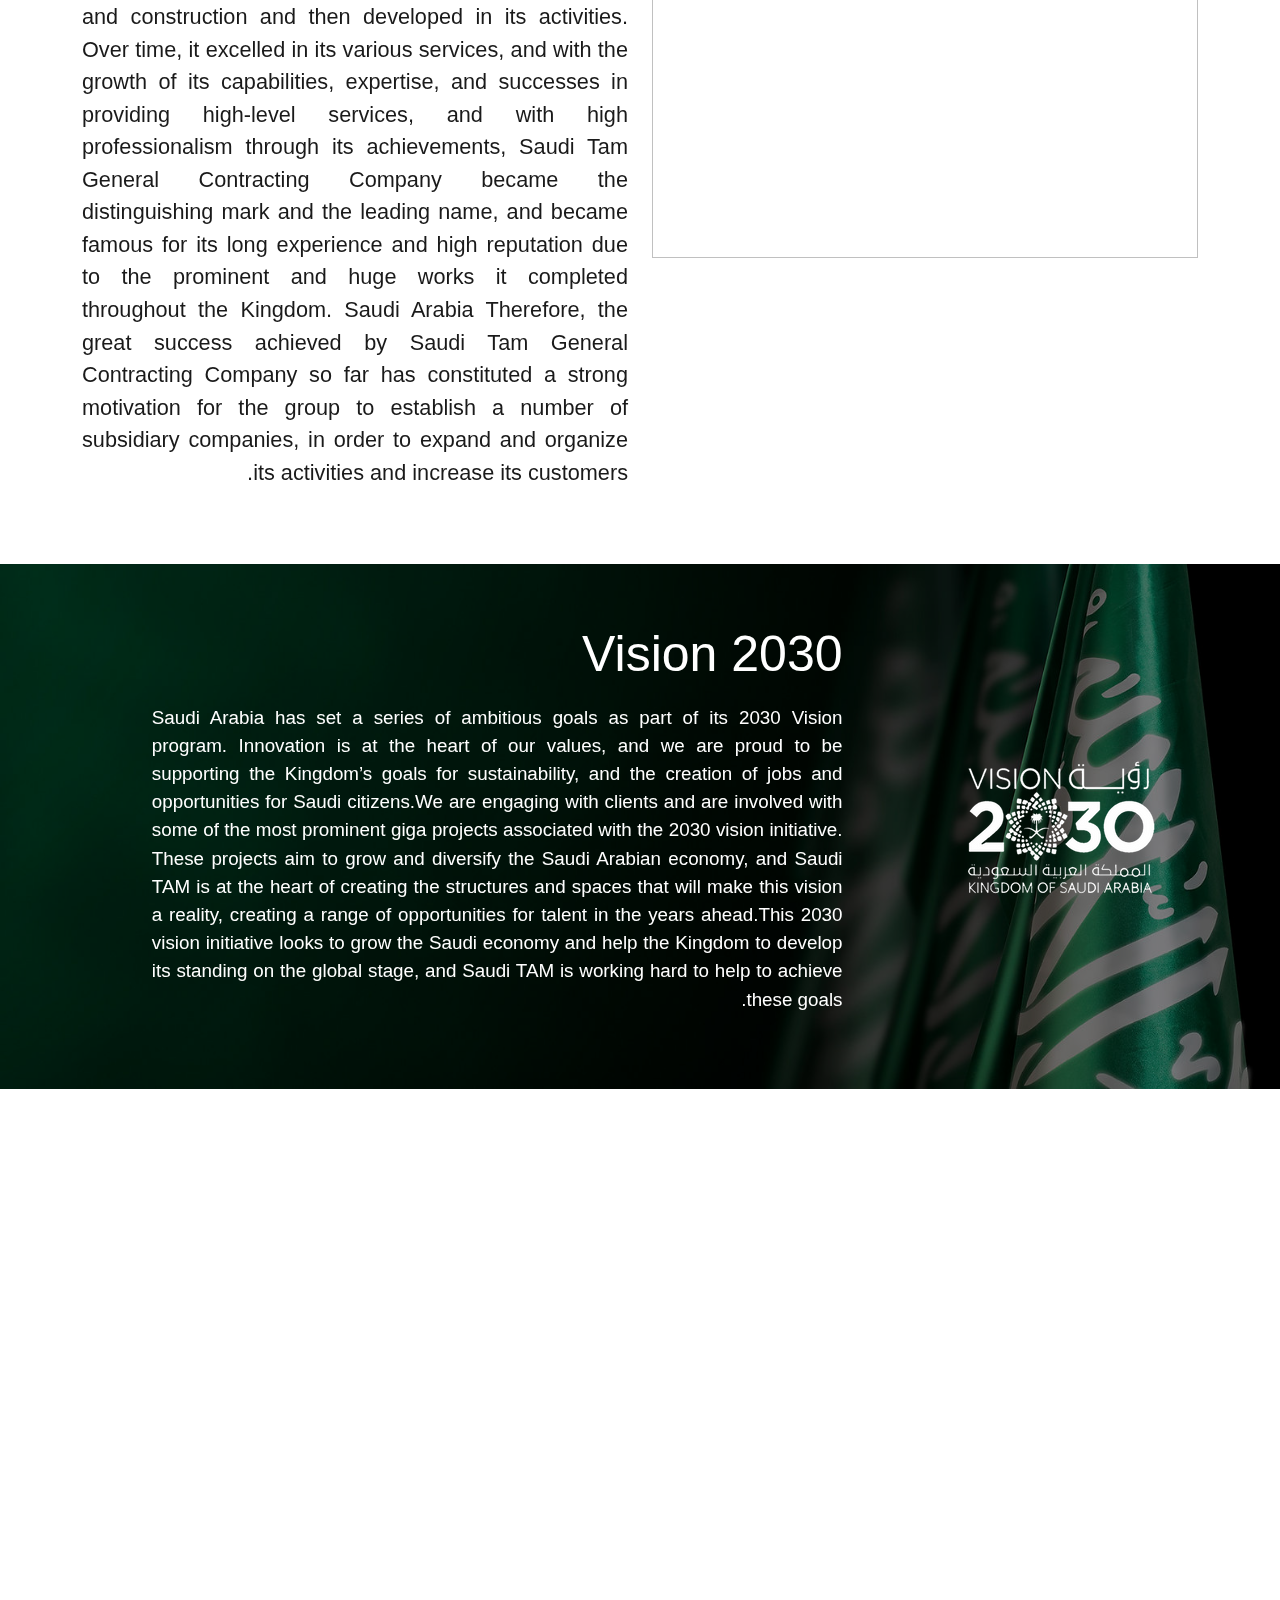
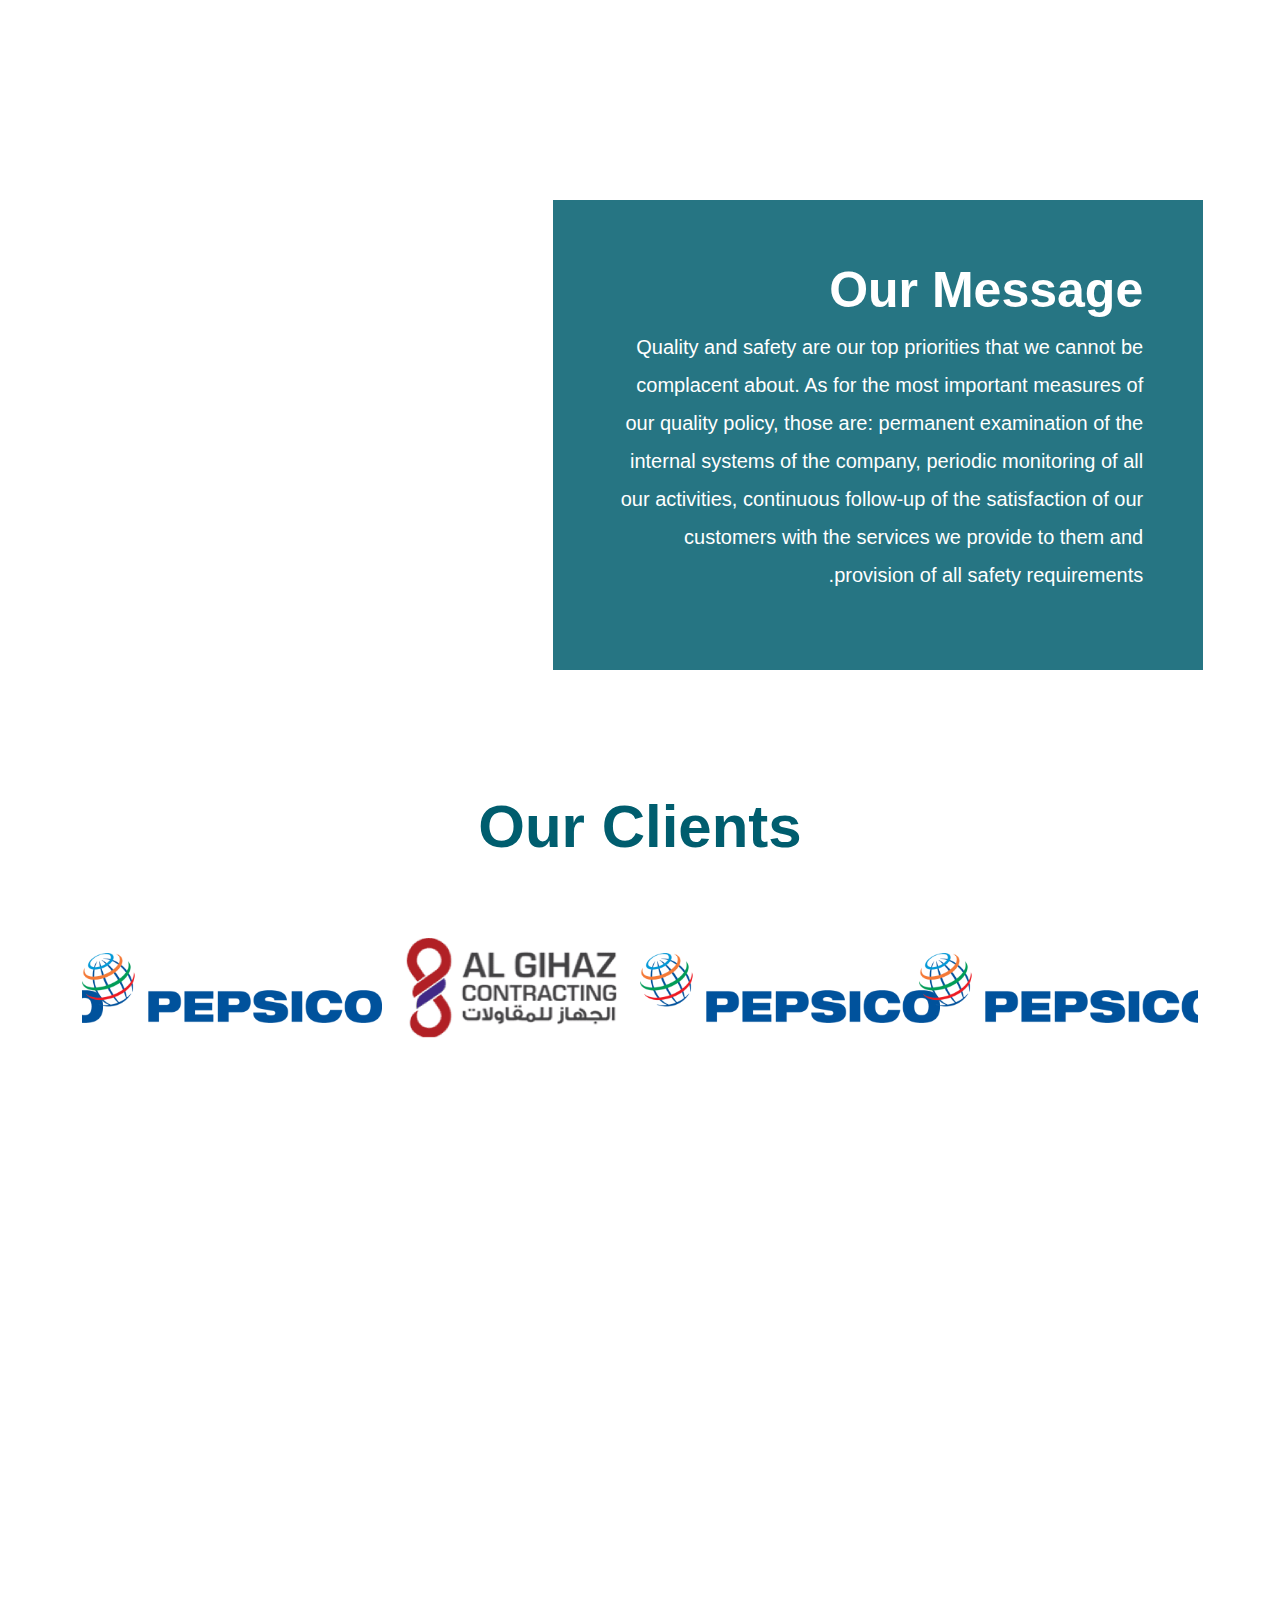
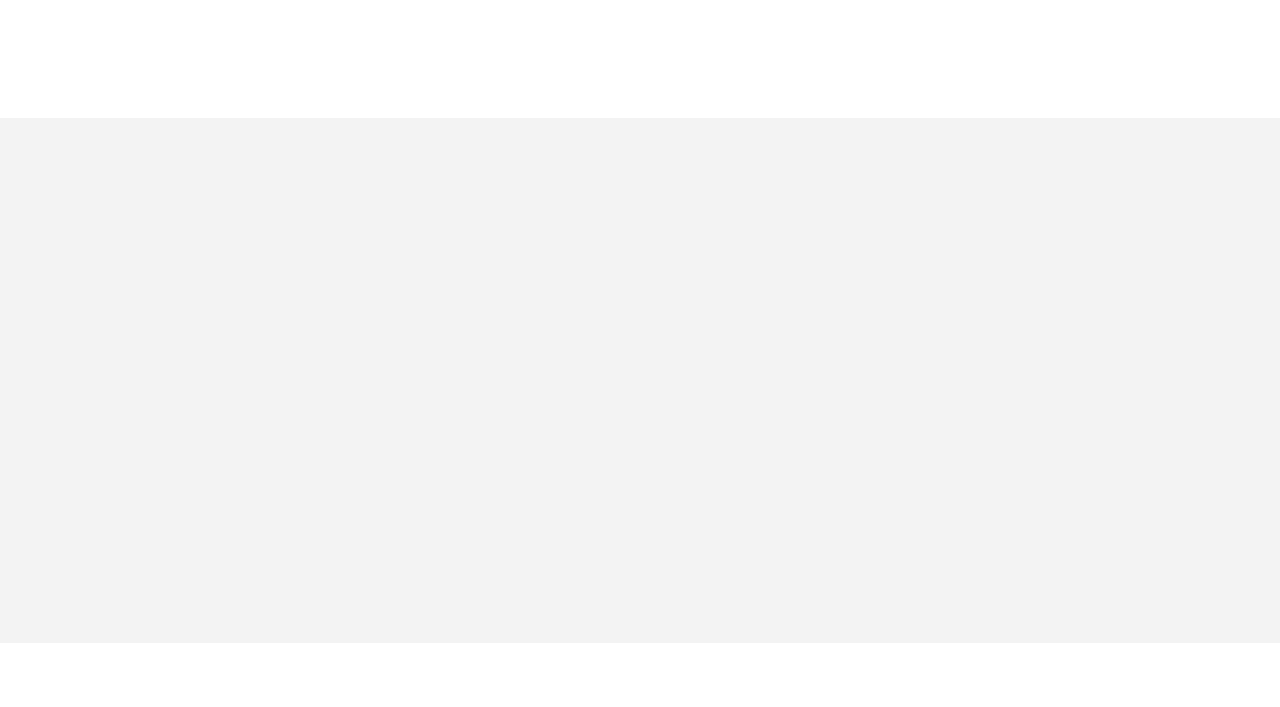
==== commit 4c441020: ".." ====
--- a/index.html
+++ b/index.html
@@ -52,9 +52,9 @@
               <i class="dropdown-icon"></i>
             </a>
             <ul class="dropdown-menu" aria-labelledby="navbarDropdown">
-              <li><a class="dropdown-item" href="#">VISION AND MISSION</a></li>
-              <li><a class="dropdown-item" href="#">VALUES AND POLICIES</a></li>
-              <li><a class="dropdown-item" href="#">COMPANY PROFILE</a></li>
+              <li><a class="dropdown-item" href="./vision-mission.html">VISION AND MISSION</a></li>
+              <li><a class="dropdown-item" href="./values-policies.html">VALUES AND POLICIES</a></li>
+              <li><a class="dropdown-item" href="./company-profile.html">COMPANY PROFILE</a></li>
             </ul>
           </li>
           <li class="nav-item dropdown">
--- a/css/style.css
+++ b/css/style.css
@@ -9,7 +9,15 @@
   overflow-x: hidden;
 }
 
-
+html::-webkit-scrollbar {
+  width: 0.5rem;
+}
+html::-webkit-scrollbar-track {
+  background: #fff;
+}
+html::-webkit-scrollbar-thumb {
+  background-color: #005D6E;
+}
 
 @media (min-width: 1400px) {
   .container, .container-lg, .container-md, .container-sm, .container-xl, .container-xxl {
@@ -90,6 +98,12 @@
     font-size: 17px;
     font-weight: 600;
   }
+  .dropdown-item{    
+    &.active{
+      background-color: #f3f3f3c0;
+      color: #000;
+    }
+  }
   #navbarSupportedContent {
     flex: 0 0 63% !important;
     ul{
@@ -1434,10 +1448,6 @@
   }
 }
 
-
-
-
-
 /* Start occupational-health  Page */
 
 
@@ -1873,3 +1883,382 @@
 /* end clients  */
 /* end clients Page */
 
+/* start jobs page */
+/* start of job */
+.job{
+  overflow: hidden;
+  padding: 50px 0;
+  .content{
+    padding: 10px;
+    border: 2px solid #000;
+    .image{
+      height: 357px;
+      img{
+        height: 100%;
+        object-fit: cover;
+      }
+    }
+    .info{
+      padding: 50px 0;
+      h3{
+        font-size: 25px;
+        font-weight: 600;
+        color: #236138;
+        margin-bottom: 25px;
+      }
+      p{
+        text-align: justify;
+        font-size: 18px;
+        margin-bottom: 25px;
+        color: #333333;
+        line-height: 1.7;
+        a{
+          color: #236138;
+          transition: 0.3s all ease-in-out;
+          font-weight: 600;
+          &:hover{
+            color: #E76817;
+          }
+        }
+      }
+    }
+  }
+}
+
+@media (max-width:767px) {
+  .job{
+    .content{
+      .image{
+        height: 250px !important;
+      }
+      .info{
+        h3{
+          font-size: 18px !important;
+        }
+        p{
+          text-align: left;
+        }
+      }
+    }
+  }
+}
+
+@media (max-width:991px) {
+  .job{
+    .content{
+      .image{
+        height: 400px;
+      }
+      .info{
+        h3{
+          font-size: 30px;
+        }
+        p{
+          text-align: left;
+        }
+      }
+    }
+  }
+}
+/* end of job */
+/* end jobs page */
+
+/* start contact page */
+/* start video-contact */
+.video-contact{
+  /* overflow: hidden; */
+  height: 600px;
+  z-index: -1;
+  &::before{
+    content: '';
+    position: absolute;
+    left: 0;
+    top: 0;
+    background-color: #00000081;
+    width: 100%;
+    height: 100%;
+  }
+  .info{
+    top: 40%;
+    transform: translate(-50%, -50%);
+    max-width: 527px;
+    width: 100%;
+    left: 22%;
+    h1 , p{
+      color: #fff;
+    }
+    h1{
+      font-size: 35px;
+      font-weight: 600;
+      margin-bottom: 25px;
+    }
+    p{
+      font-size: 20px;
+    }
+  }
+}
+
+@media (max-width:767px) {
+  .video-contact{
+    video{
+      height: 100%;
+      object-fit: cover;
+    }
+    .info{
+      left: 0;
+      z-index: 5;
+      top: 35%;
+      padding: 0px;
+      transform: translateY(-50%);
+      h1 , p{
+        color: #fff;
+      }
+      h1{
+        font-size: 35px;
+        padding: 0px 15px
+      }
+      p{
+        font-size: 23.8px;
+        text-align: left;
+        padding: 0 15px;
+        line-height: 1.6;
+      }
+    }
+  }
+}
+
+@media (max-width:991px) {
+  .video-contact{
+    /* height: 400px; */
+    video{
+      height: 100%;
+      object-fit: cover;
+    }
+    .info{
+      z-index: 5;
+      left: 3%;
+      top: 35%;
+      padding: 0px;
+      transform: translateY(-50%);
+      h1 , p{
+        color: #fff;
+      }
+      h1{
+        font-size: 35px;
+        padding: 0px 15px
+      }
+      p{
+        font-size: 23.8px;
+        text-align: left;
+        padding: 0px 15px;
+        line-height: 1.6;
+      }
+    }
+  }
+}
+/* end video-contact */
+
+.contact-information{
+  .contact{
+    margin-top: -130px;
+    background-color: #fff;
+    .email , .phone , .location{
+      text-align: center;
+      padding: 50px;
+      i{
+        margin: auto;
+        margin-bottom: 25px;
+        width: 50px;
+        height: 50px;
+        font-size: 25px;
+        display: flex;
+        justify-content: center;
+        align-items: center;
+        border-radius: 10px;
+        color: #fff;
+        background-color: #005D6E;
+      }
+      h3{
+        color: #005D6E;
+      }
+      a{
+        color: #000;
+        font-size: 17px;
+      }
+    }
+  }
+  .form{
+    position: relative;
+    z-index: 50;
+    .map{
+      height: 302px;
+      overflow: auto;
+      &::-webkit-scrollbar {
+        width: 0rem;
+      }
+      &::-webkit-scrollbar-track {
+        background: #fff;
+      }
+      &::-webkit-scrollbar-thumb {
+        background-color: #2597f4;
+      }
+      iframe{
+        width: 100%;
+      }
+    }
+    form{
+      input , textarea{
+        width: 100%;
+        padding: 10px;
+        margin-bottom: 15px;
+        outline: none;
+      }
+      input{
+        height: 50px;
+      }
+      textarea{
+        height: 100px;
+        resize: none;
+      }
+    }
+  }
+}
+
+@media (max-width:767px) {
+  .contact-information{
+    .contact{
+      margin-top: -110px !important;
+    }
+    .form{
+      .map{
+        margin-top: 15px;
+      }
+      form{
+        margin-top: 20px;
+        margin-left: 0 !important; 
+        input{
+          height: 56px !important;
+        }
+        textarea{
+          height: 105px;
+        }
+      }
+    }
+  }
+}
+
+@media (max-width:991px) {
+  .contact-information{
+    .contact{
+      margin-top: -180px;
+    }
+    .form{
+      .map{
+        margin-top: 15px;
+        height: 315px;
+      }
+      form{
+        margin-top: 20px;
+        margin-left: 10px;
+        input{
+          height: 54px;
+        }
+      }
+    }
+  }
+}
+/* end contact page */
+
+/* end contact page */
+
+/* start quality-slider */
+.vision-slider{
+  padding: 20px 0;
+  .content{
+    padding: 10px 10px 30px 10px;
+    border: 2px solid#000;
+    .splide__list{
+      gap: 10px;
+    }
+    .splide__slide{
+      img{
+        height: 200px;
+        object-fit: cover;
+      }
+    }
+    .splide__pagination{
+      bottom: -1.4em;
+      display: flex;
+    }
+    .splide__pagination__page.is-active{
+      background-color: #000;
+    }
+  }
+}
+
+@media (max-width:991px) {
+  .vision-slider{
+    .content{
+      .splide__slide{
+        img{
+          height: 250px;
+          object-fit: cover;
+        }
+      }
+    }
+  }
+}
+/* end quality-slider */
+
+
+.company-prof{
+  padding: 40px 0;
+  position: relative;
+  z-index: 55;
+  .content{
+    .right , .left{
+      img{
+        height: 478px;
+        object-fit: cover;
+      }
+      p{
+        margin-top: 15px;
+        font-size: 20px;
+        a{
+          color: #005D6E;
+        }
+      }
+    }
+  }
+}
+
+@media (max-width:767px) {
+  .company-prof{
+    padding: 20px 0;
+    .content{
+      .right , .left{
+        img{
+          height: 238px;
+        }
+        p{
+          font-size: 18px;
+        }
+      }
+    }
+  }
+}
+
+@media (max-width:991px) {
+  .company-prof{
+    .content{
+      .right , .left{
+        img{
+          height: 238px;
+        }
+        p{
+          font-size: 18px;
+        }
+      }
+    }
+  }
+}--- a/css/style_ar.css
+++ b/css/style_ar.css
@@ -8,6 +8,17 @@
   font-family: "DM Sans", Sans-serif;
   overflow-x: hidden;
 }
+
+html::-webkit-scrollbar {
+  width: 0.5rem;
+}
+html::-webkit-scrollbar-track {
+  background: #fff;
+}
+html::-webkit-scrollbar-thumb {
+  background-color: #005D6E;
+}
+
 
 @media (min-width: 1400px) {
   .container, .container-lg, .container-md, .container-sm, .container-xl, .container-xxl {
@@ -183,6 +194,7 @@
         display: block;
         position: absolute;
         top: 100%;
+        left: -100%;
       }
     }
     .dropdown-toggle{
@@ -1858,4 +1870,293 @@
   }
 }
 /* end of clients  */
-/* end clients page  */+/* end clients page  */
+
+/* start jobs page */
+/* start of job */
+.job{
+  padding: 50px 0;
+  overflow: hidden;
+  .content{
+    padding: 10px;
+    border: 2px solid #000;
+    .image{
+      height: 357px;
+      img{
+        height: 100%;
+        object-fit: cover;
+      }
+    }
+    .info{
+      padding: 50px 0;
+      h3{
+        font-size: 25px;
+        font-weight: 600;
+        color: #236138;
+        margin-bottom: 25px;
+      }
+      p{
+        text-align: justify;
+        font-size: 18px;
+        margin-bottom: 25px;
+        color: #333333;
+        line-height: 1.7;
+        a{
+          color: #236138;
+          transition: 0.3s all ease-in-out;
+          font-weight: 600;
+          &:hover{
+            color: #E76817;
+          }
+        }
+      }
+    }
+  }
+}
+
+@media (max-width:767px) {
+  .job{
+    .content{
+      .image{
+        height: 250px !important;
+      }
+      .info{
+        h3{
+          font-size: 18px !important;
+        }
+        p{
+          text-align: right;
+        }
+      }
+    }
+  }
+}
+
+@media (max-width:991px) {
+  .job{
+    .content{
+      .image{
+        height: 400px;
+      }
+      .info{
+        h3{
+          font-size: 30px;
+        }
+        p{
+          text-align: right;
+        }
+      }
+    }
+  }
+}
+/* end of job */
+/* end jobs page */
+
+
+/* start contact page */
+/* start video-contact */
+.video-contact{
+  /* overflow: hidden; */
+  height: 600px;
+  z-index: -1;
+  &::before{
+    content: '';
+    position: absolute;
+    left: 0;
+    top: 0;
+    background-color: #00000081;
+    width: 100%;
+    height: 100%;
+  }
+  .info{
+    top: 40%;
+    transform: translate(-50%, -50%);
+    max-width: 527px;
+    width: 100%;
+    right: -10%;
+    h1 , p{
+      color: #fff;
+    }
+    h1{
+      font-size: 35px;
+      font-weight: 600;
+      margin-bottom: 25px;
+    }
+    p{
+      font-size: 20px;
+    }
+  }
+}
+
+@media (max-width:767px) {
+  .video-contact{
+    video{
+      height: 100%;
+      object-fit: cover;
+    }
+    .info{
+      left: 0;
+      z-index: 5;
+      top: 35%;
+      padding: 0px;
+      transform: translateY(-50%);
+      h1 , p{
+        color: #fff;
+      }
+      h1{
+        font-size: 35px;
+        padding: 0px 15px
+      }
+      p{
+        font-size: 23.8px;
+        text-align: right;
+        padding: 0 15px;
+        line-height: 1.6;
+      }
+    }
+  }
+}
+
+@media (max-width:991px) {
+  .video-contact{
+    /* height: 400px; */
+    video{
+      height: 100%;
+      object-fit: cover;
+    }
+    .info{
+      z-index: 5;
+      right: 3%;
+      top: 35%;
+      padding: 0px;
+      transform: translateY(-50%);
+      h1 , p{
+        color: #fff;
+      }
+      h1{
+        font-size: 35px;
+        padding: 0px 15px
+      }
+      p{
+        font-size: 23.8px;
+        text-align: right;
+        padding: 0px 15px;
+        line-height: 1.6;
+      }
+    }
+  }
+}
+/* end video-contact */
+
+.contact-information{
+  .contact{
+    margin-top: -130px;
+    background-color: #fff;
+    .email , .phone , .location{
+      text-align: center;
+      padding: 50px;
+      i{
+        margin: auto;
+        margin-bottom: 25px;
+        width: 50px;
+        height: 50px;
+        font-size: 25px;
+        display: flex;
+        justify-content: center;
+        align-items: center;
+        border-radius: 10px;
+        color: #fff;
+        background-color: #005D6E;
+      }
+      h3{
+        color: #005D6E;
+      }
+      a{
+        color: #000;
+        font-size: 17px;
+      }
+    }
+  }
+  .form{
+    position: relative;
+    z-index: 50;
+    .map{
+      height: 302px;
+      overflow: auto;
+      &::-webkit-scrollbar {
+        width: 0rem;
+      }
+      &::-webkit-scrollbar-track {
+        background: #fff;
+      }
+      &::-webkit-scrollbar-thumb {
+        background-color: #2597f4;
+      }
+      iframe{
+        width: 100%;
+      }
+    }
+    form{
+      input , textarea{
+        width: 100%;
+        padding: 10px;
+        margin-bottom: 15px;
+        outline: none;
+      }
+      input{
+        height: 50px;
+      }
+      textarea{
+        height: 100px;
+        resize: none;
+      }
+    }
+  }
+}
+
+@media (max-width:767px) {
+  .contact-information{
+    .contact{
+      margin-top: -110px !important;
+    }
+    .form{
+      .map{
+        margin-top: 15px;
+      }
+      form{
+        margin-top: 20px;
+        margin-left: 0 !important; 
+        input{
+          height: 56px !important;
+        }
+        textarea{
+          height: 105px;
+        }
+      }
+    }
+  }
+}
+
+@media (max-width:991px) {
+  .contact-information{
+    .contact{
+      margin-top: -180px;
+    }
+    .form{
+      .map{
+        margin-top: 15px;
+        height: 315px;
+      }
+      form{
+        margin-top: 20px;
+        margin-left: 10px;
+        input{
+          height: 54px;
+        }
+      }
+    }
+  }
+}
+/* end contact page */
+
+/* end contact page */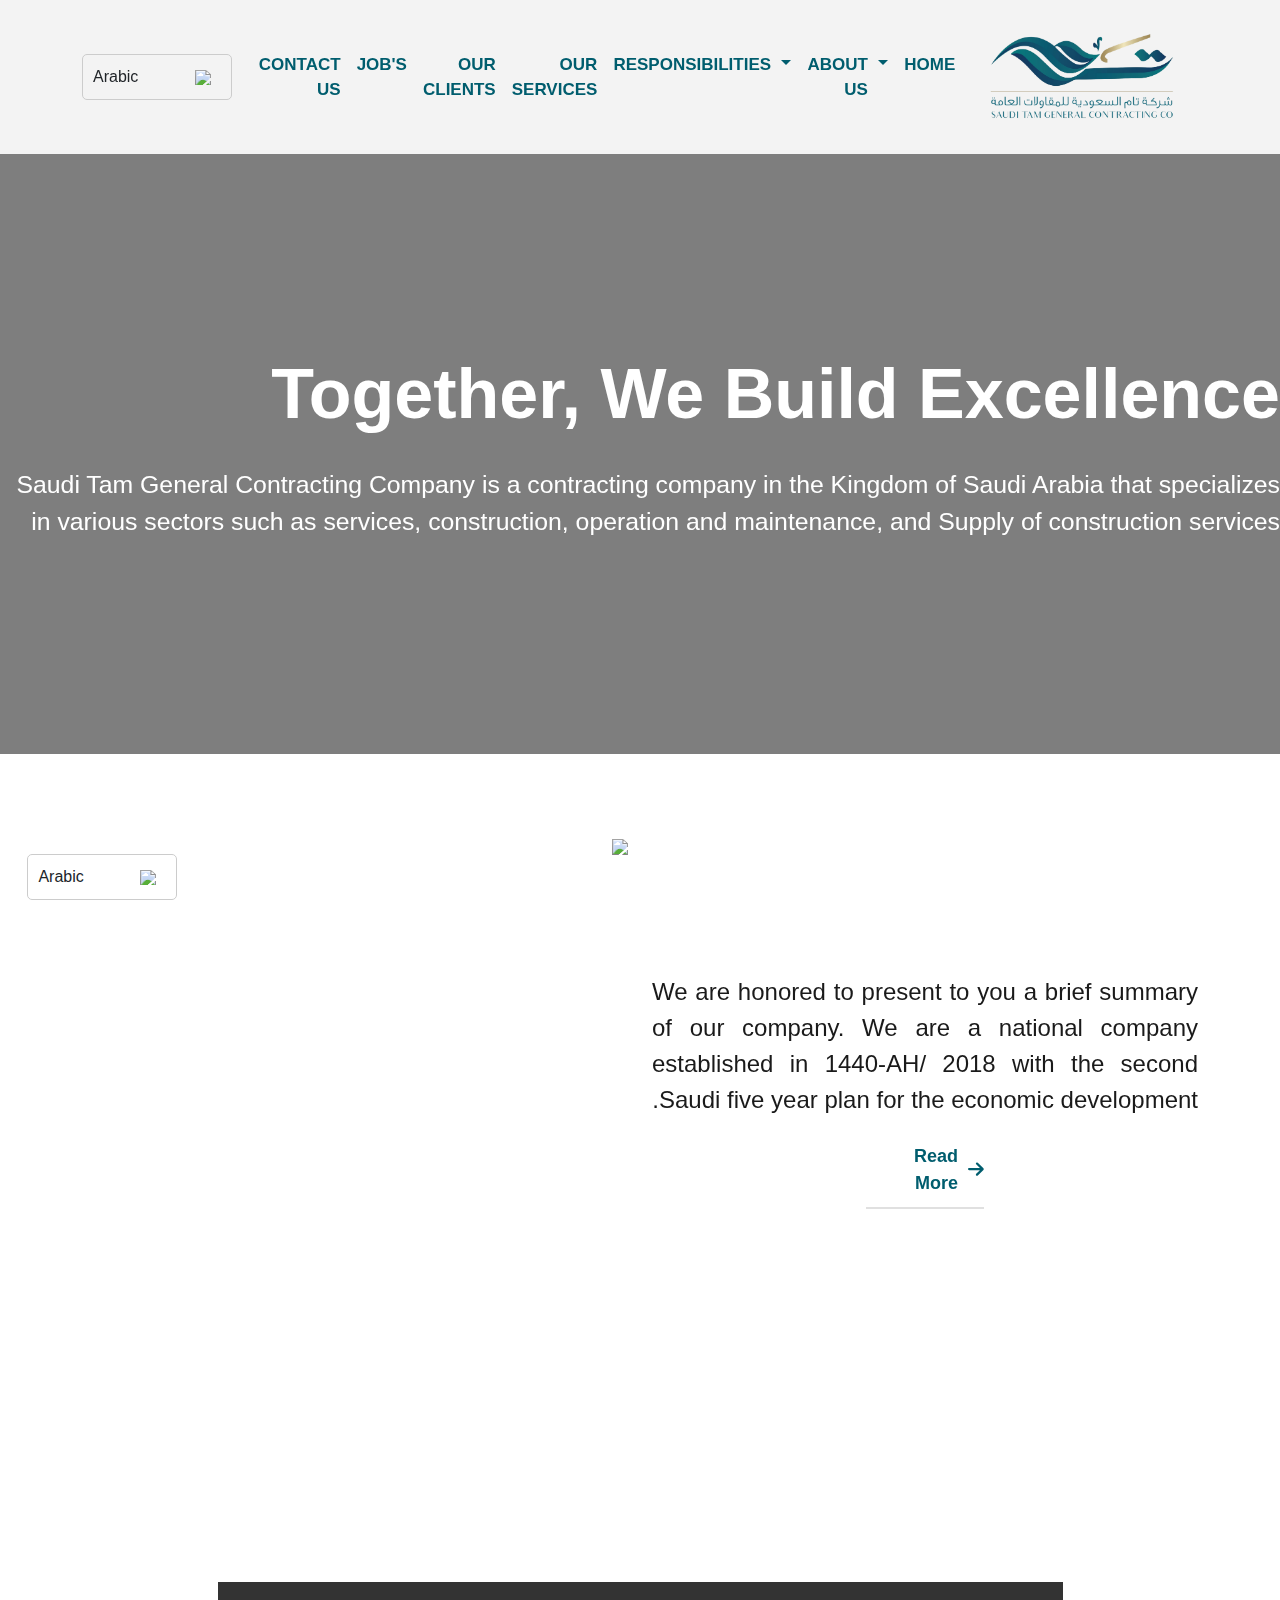
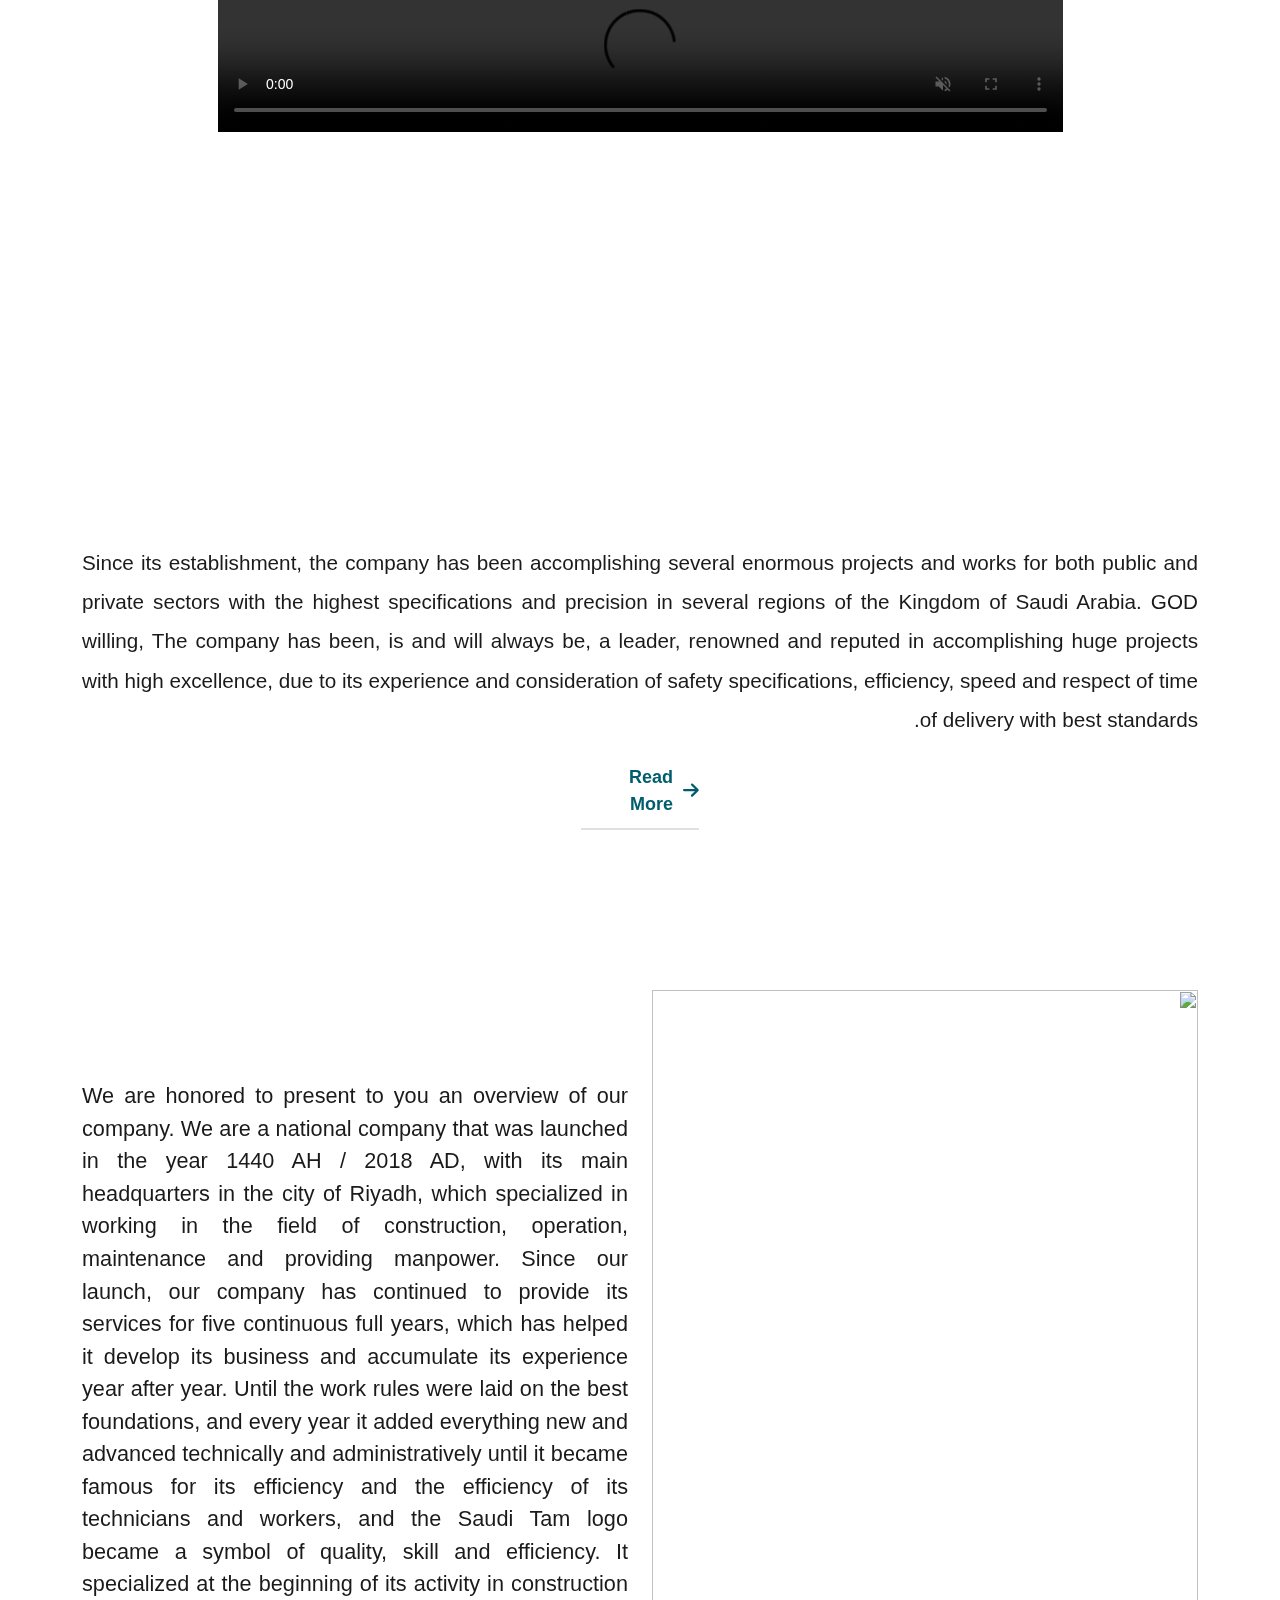
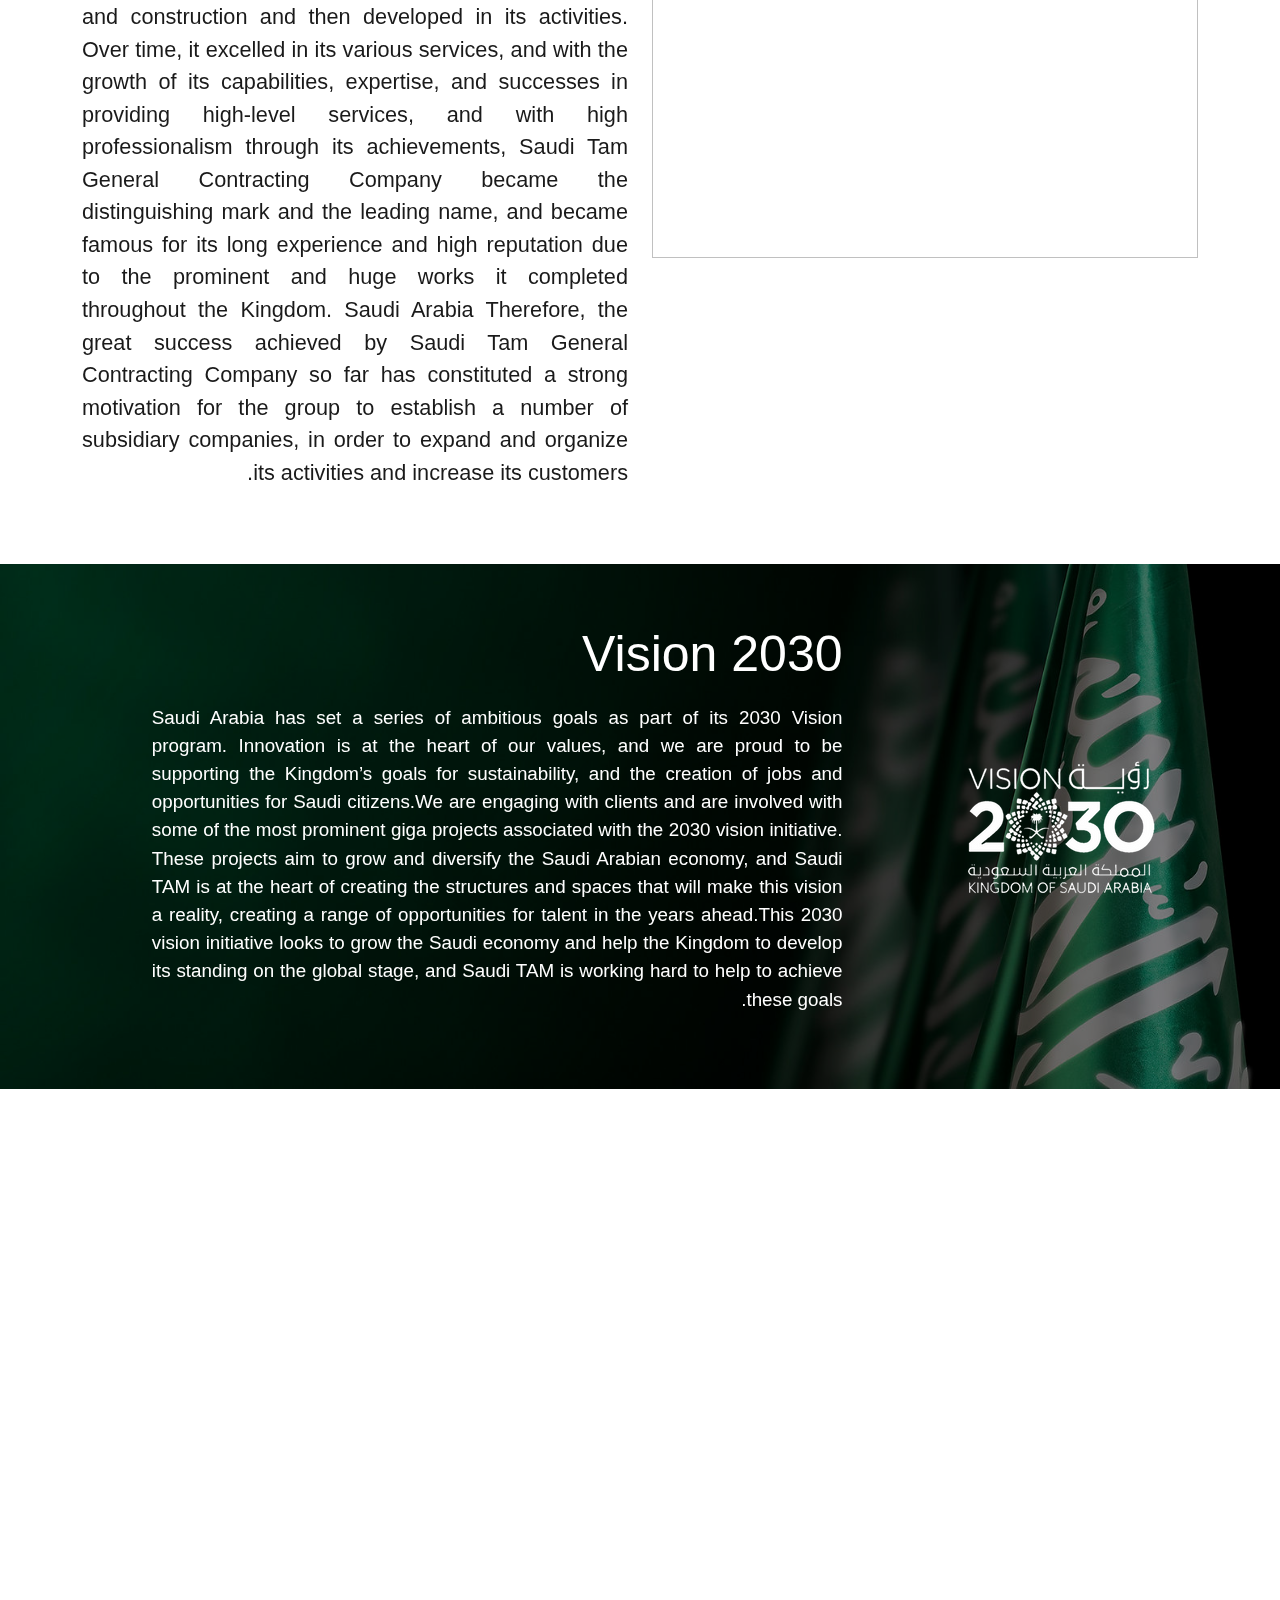
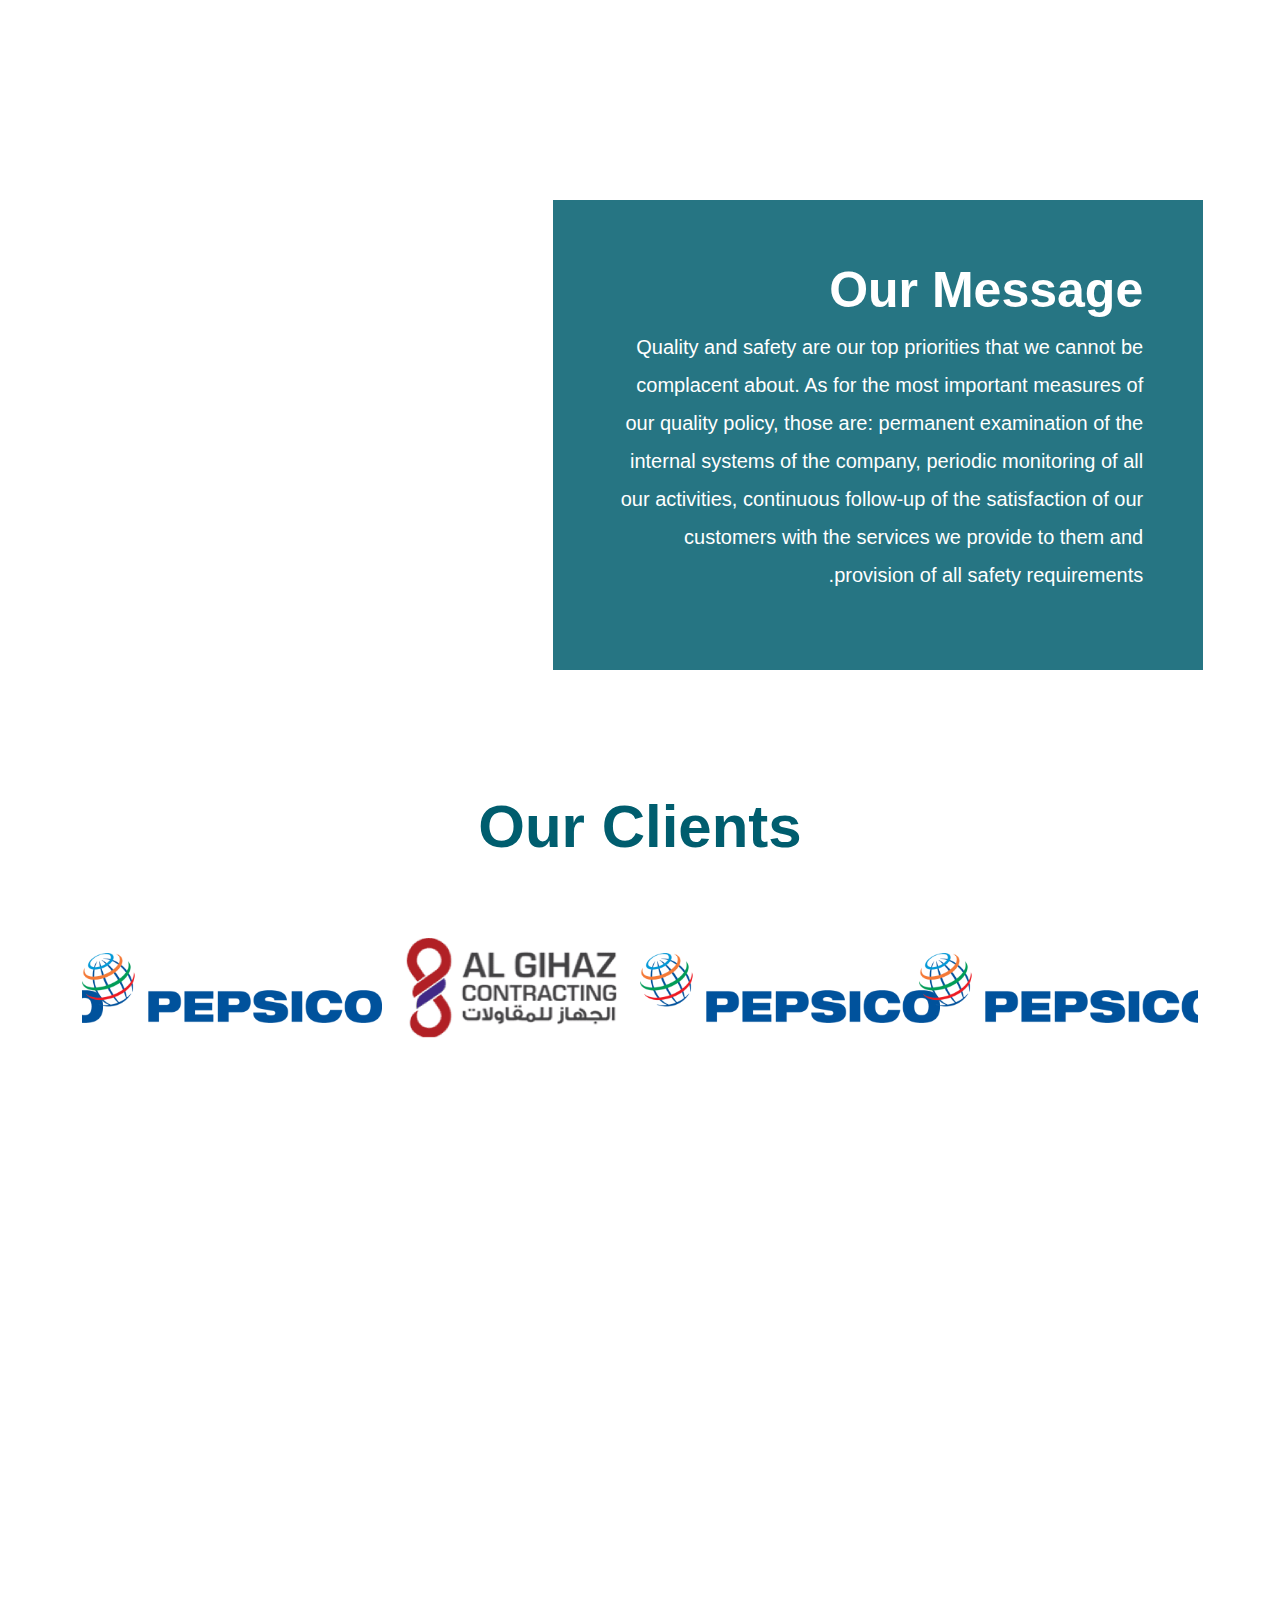
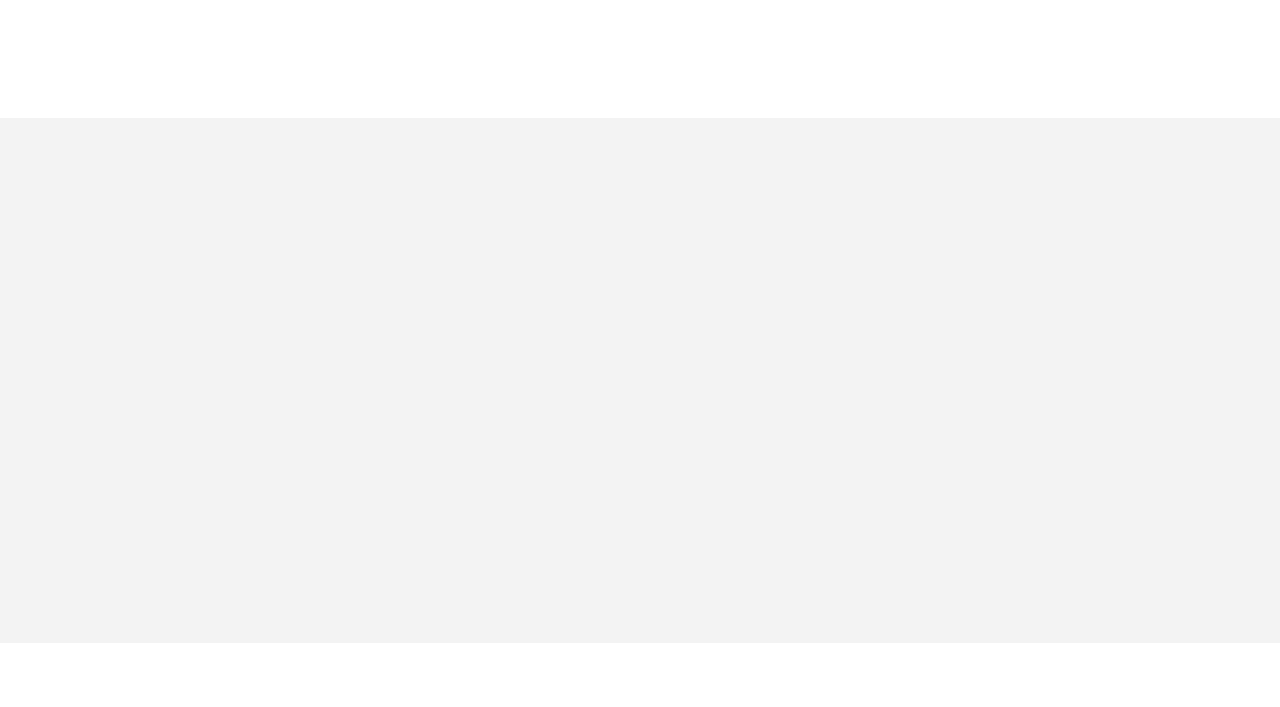
==== commit 613b59d1: ".." ====
--- a/index.html
+++ b/index.html
@@ -17,7 +17,7 @@
   <!-- Start Of Nav -->
   <nav class="navbar navbar-expand-lg">
     <div class="container">
-      <a class="navbar-brand" href="#">
+      <a class="navbar-brand" href="./index.html">
         <img src="./images/logo.png" width="200px">
       </a>
       <button class="navbar-toggler" type="button" data-bs-toggle="collapse" data-bs-target="#navbarSupportedContent" aria-controls="navbarSupportedContent" aria-expanded="false" aria-label="Toggle navigation">
--- a/css/style.css
+++ b/css/style.css
@@ -2210,7 +2210,7 @@
 }
 /* end quality-slider */
 
-
+/* start company-profile  */
 .company-prof{
   padding: 40px 0;
   position: relative;
@@ -2261,4 +2261,63 @@
       }
     }
   }
+}
+/* end company-profile  */
+/* start values-policy-text  */
+.values-policy-text{
+  .content{
+    strong{
+      font-size: 20px;
+    }
+    p{
+      margin-top: 5px;
+      font-size: 22px;
+    }
+  }
+}
+@media (max-width:767px) {
+  .values-policy-text{
+    .content{
+      p{
+        font-size: 20px;
+      }
+    }
+  }
+}
+/* end values-policy-text  */
+.values-policy{
+  img{
+    height: 332px;
+    object-fit: cover;
+  }
+  .first , .second , .third{
+    h5 , p{
+      margin-bottom: 25px;
+    }
+    h5{
+      font-weight: 600;
+    }
+    p{
+      font-size: 18px;
+    }
+  }
+}
+
+@media (max-width:767px) {
+  .values-policy{
+    img{
+      height: 264px;
+    }
+    .first , .second , .third{
+      h5 , p{
+        margin-bottom: 25px;
+      }
+      h5{
+        font-weight: 600;
+      }
+      p{
+        font-size: 18px;
+      }
+    }
+  }
 }--- a/css/style_ar.css
+++ b/css/style_ar.css
@@ -2159,4 +2159,116 @@
 }
 /* end contact page */
 
-/* end contact page */+/* end contact page */
+
+
+.company-prof{
+  padding: 40px 0;
+  position: relative;
+  z-index: 55;
+  .content{
+    .right , .left{
+      img{
+        height: 478px;
+        object-fit: cover;
+      }
+      p{
+        margin-top: 15px;
+        font-size: 20px;
+        a{
+          color: #005D6E;
+        }
+      }
+    }
+  }
+}
+
+@media (max-width:767px) {
+  .company-prof{
+    padding: 20px 0;
+    .content{
+      .right , .left{
+        img{
+          height: 238px;
+        }
+        p{
+          font-size: 18px;
+        }
+      }
+    }
+  }
+}
+
+@media (max-width:991px) {
+  .company-prof{
+    .content{
+      .right , .left{
+        img{
+          height: 238px;
+        }
+        p{
+          font-size: 18px;
+        }
+      }
+    }
+  }
+}
+
+/* start values-policy-text  */
+.values-policy-text{
+  .content{
+    strong{
+      font-size: 20px;
+    }
+    p{
+      margin-top: 5px;
+      font-size: 22px;
+    }
+  }
+}
+@media (max-width:767px) {
+  .values-policy-text{
+    .content{
+      p{
+        font-size: 20px;
+      }
+    }
+  }
+}
+/* end values-policy-text  */
+.values-policy{
+  img{
+    height: 332px;
+    object-fit: cover;
+  }
+  .first , .second , .third{
+    h5 , p{
+      margin-bottom: 25px;
+    }
+    h5{
+      font-weight: 600;
+    }
+    p{
+      font-size: 18px;
+    }
+  }
+}
+
+@media (max-width:767px) {
+  .values-policy{
+    img{
+      height: 264px;
+    }
+    .first , .second , .third{
+      h5 , p{
+        margin-bottom: 25px;
+      }
+      h5{
+        font-weight: 600;
+      }
+      p{
+        font-size: 18px;
+      }
+    }
+  }
+}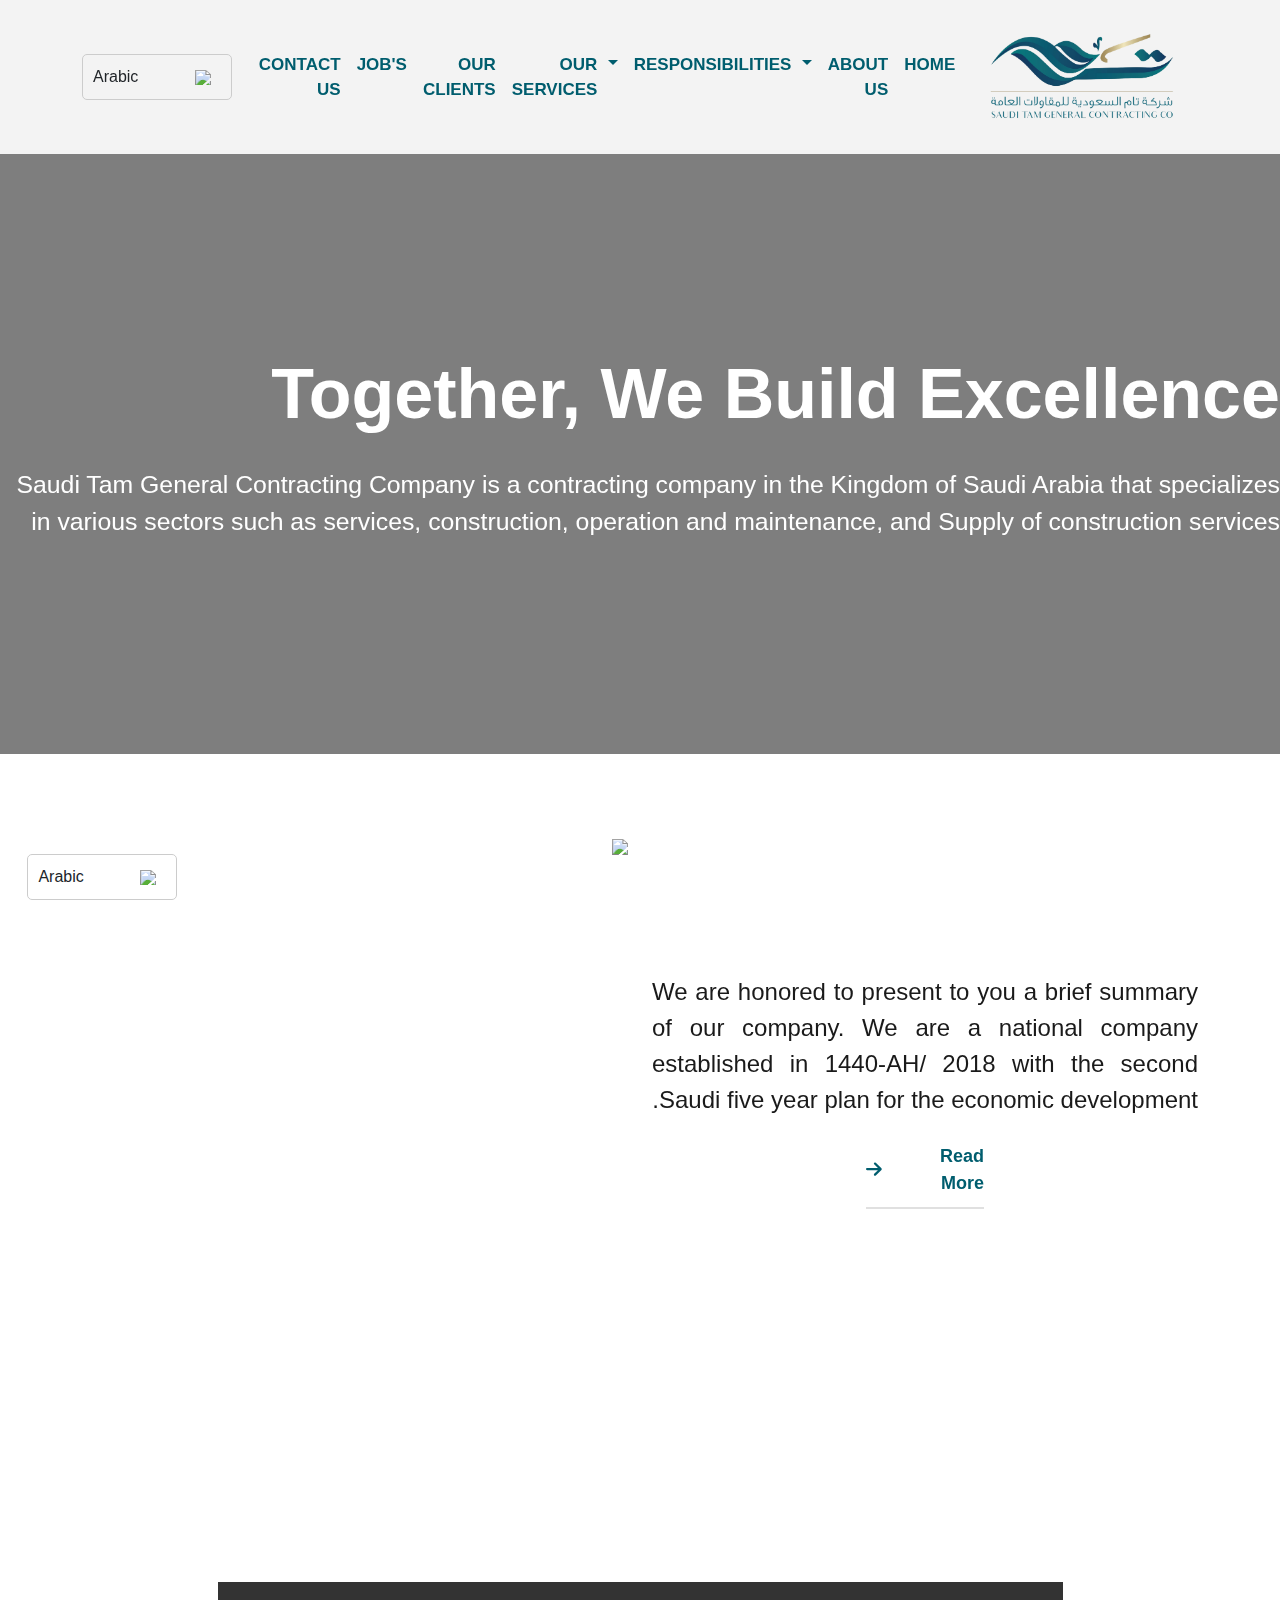
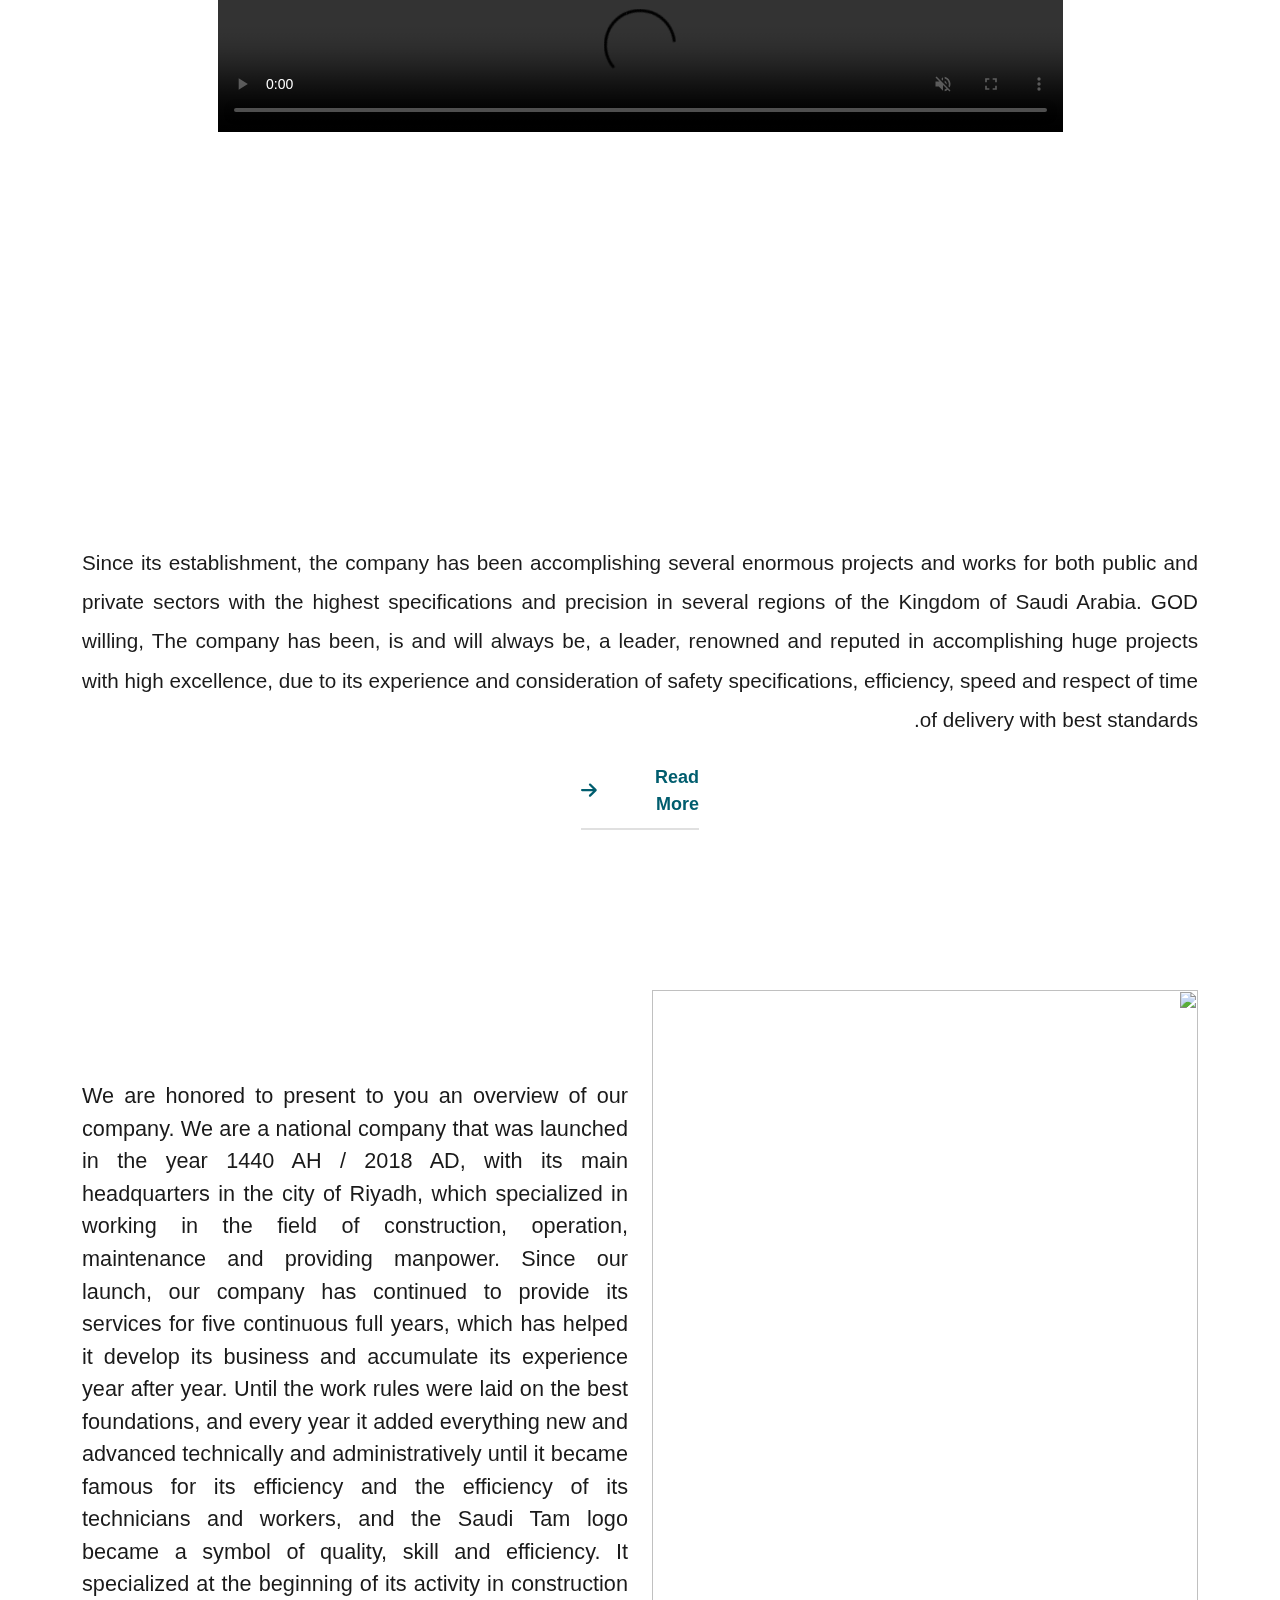
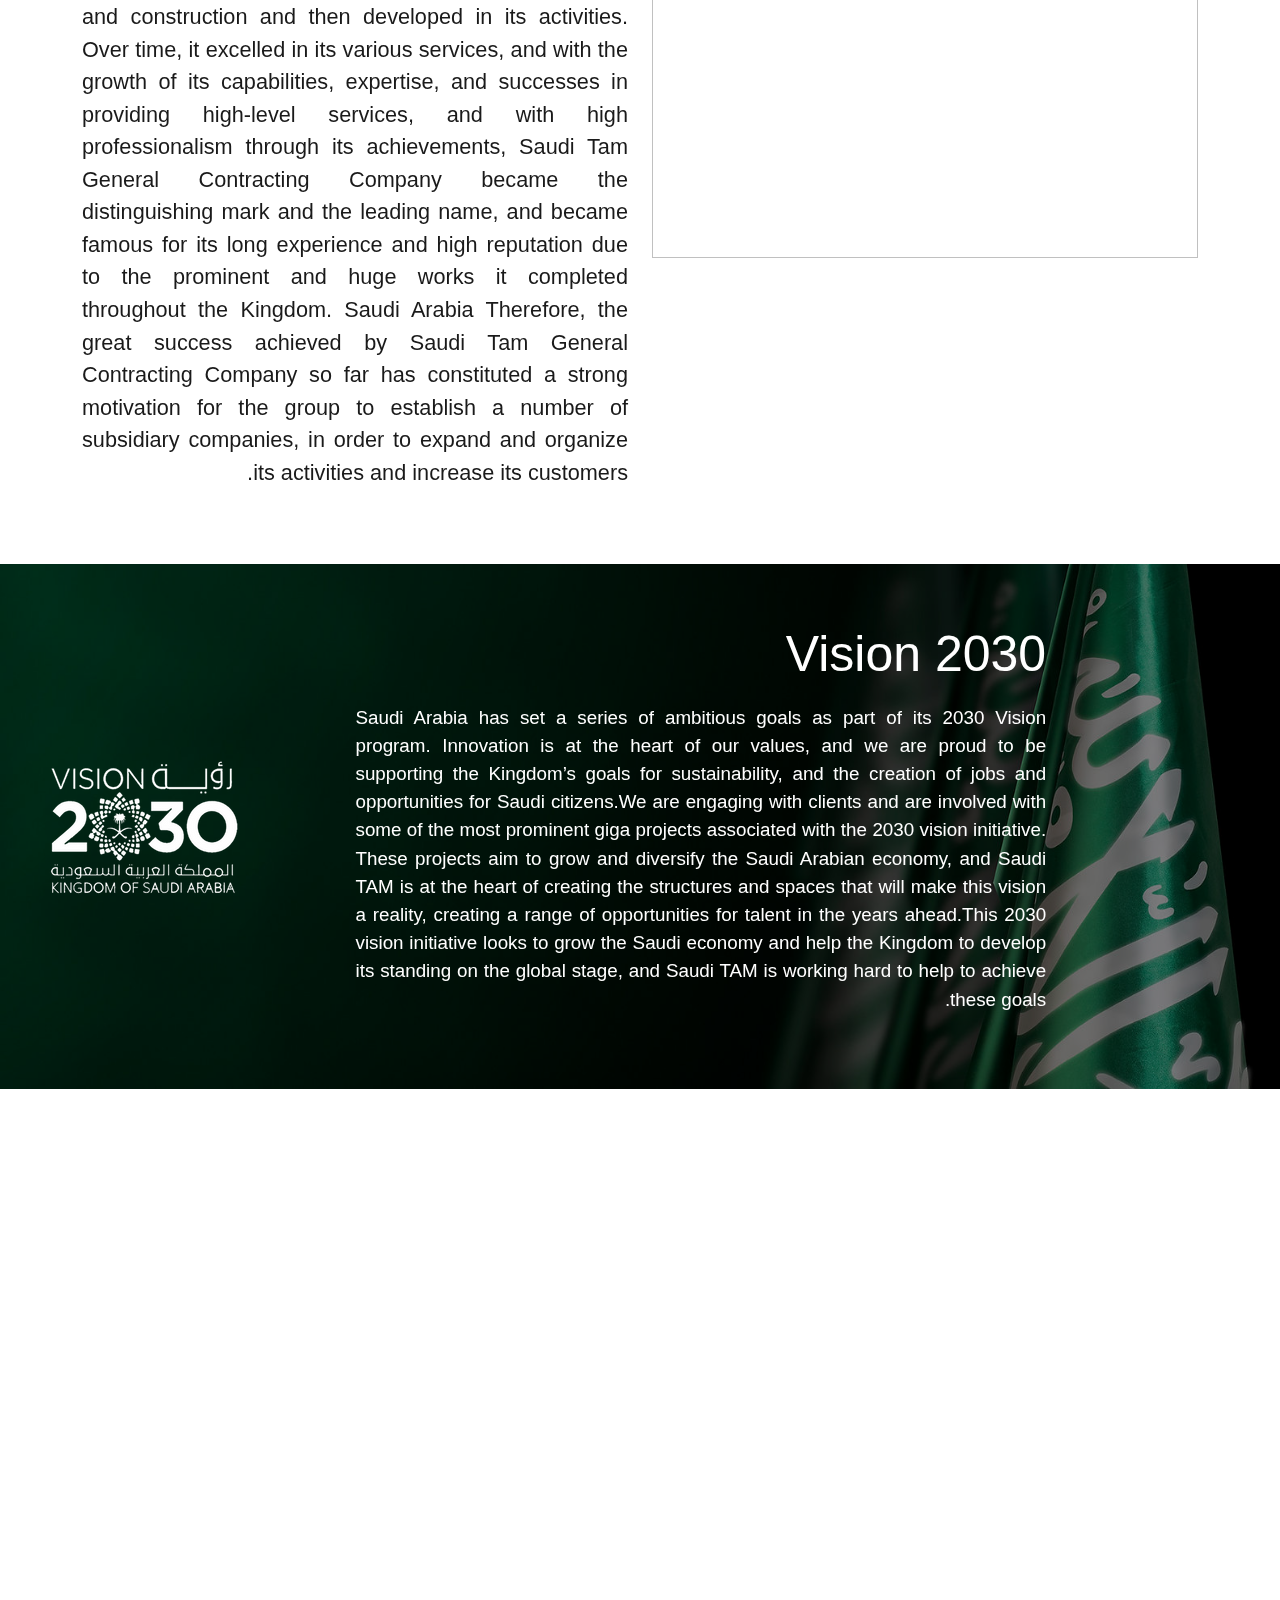
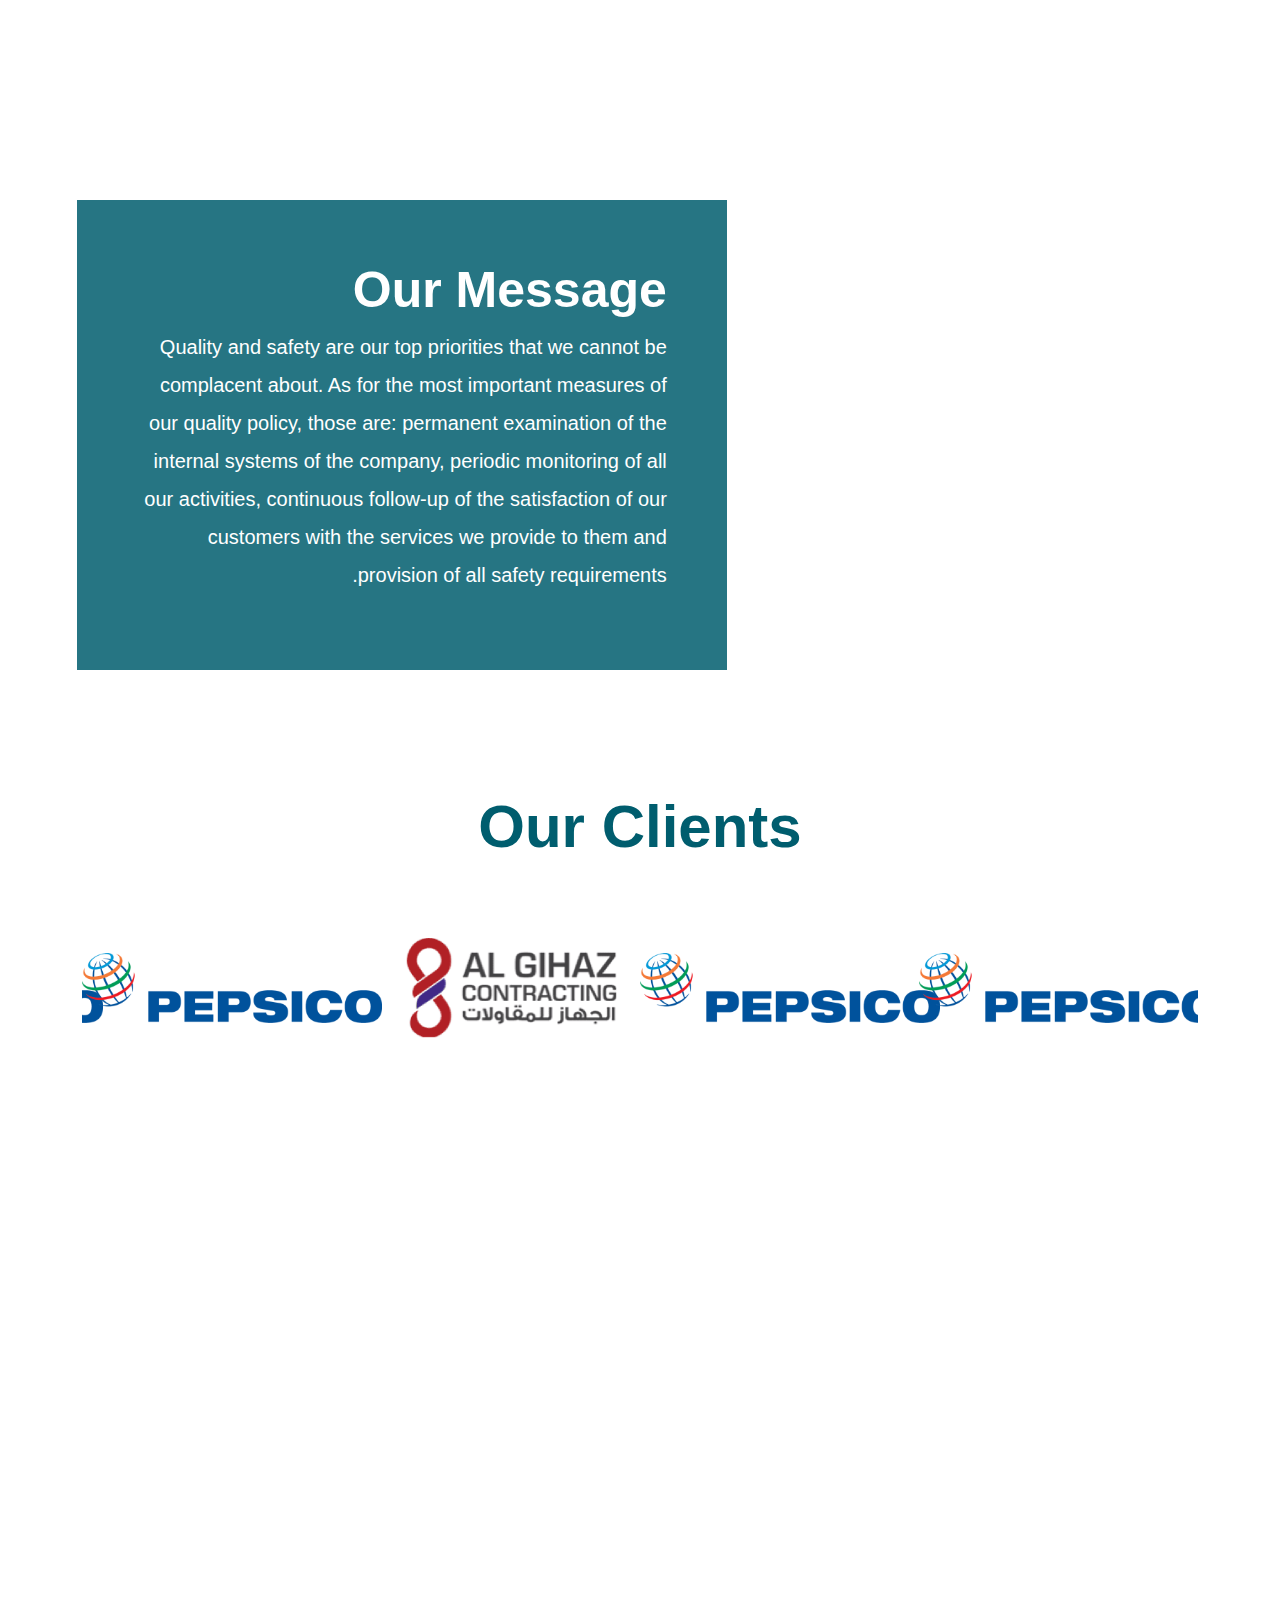
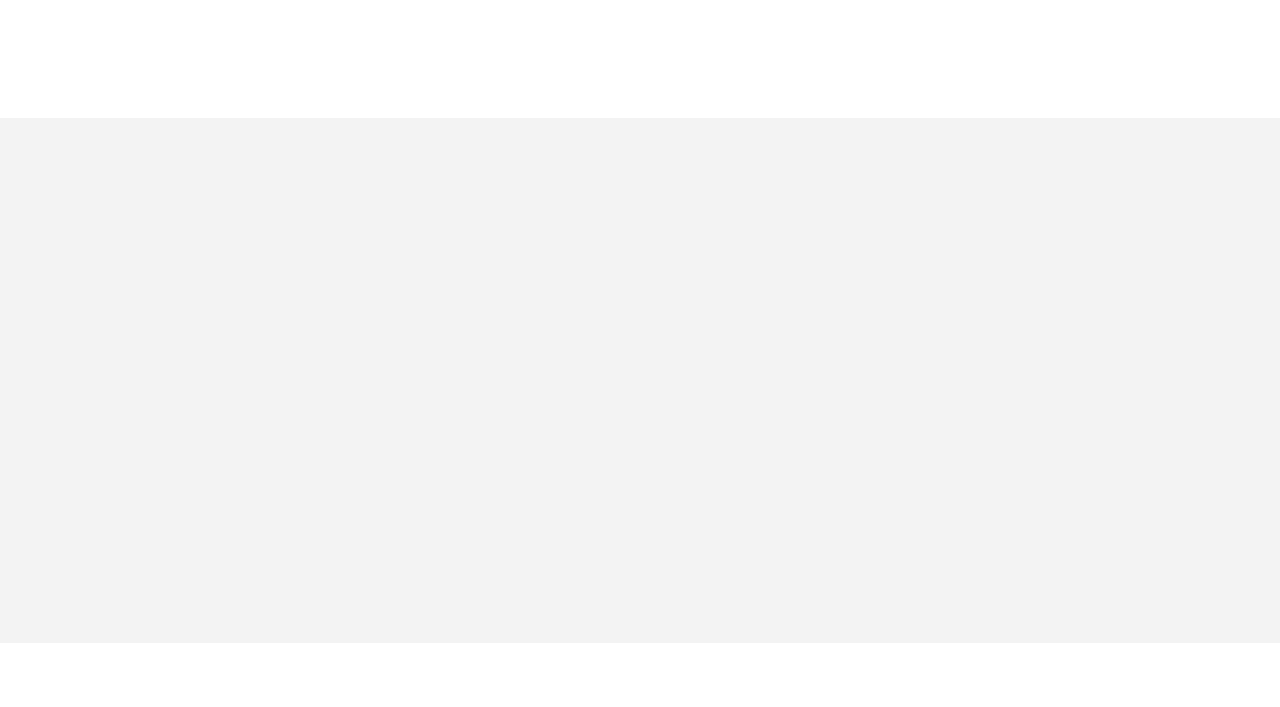
==== commit a3aa72e8: ".." ====
--- a/index.html
+++ b/index.html
@@ -8,8 +8,8 @@
   <link rel="stylesheet" href="./css/all.min.css">
   <link rel="stylesheet" href="./css/bootstrap.min.css">
   <link rel="stylesheet" href="https://unpkg.com/aos@next/dist/aos.css" />
-  <!-- <link rel="stylesheet" href="./css/style.css"> -->
-  <link rel="stylesheet" href="./css/style_ar.css">
+  <link rel="stylesheet" href="./css/style.css">
+  <!-- <link rel="stylesheet" href="./css/style_ar.css"> -->
   <link href="https://cdn.jsdelivr.net/npm/@splidejs/splide@4.1.4/dist/css/splide.min.css" rel="stylesheet">
 
 </head>
@@ -341,6 +341,7 @@
 
 </body>
   <script class="./js/all.min.js"></script>
+  <script src="./js/main.js"></script>
   <script src="https://cdn.jsdelivr.net/npm/bootstrap@5.0.2/dist/js/bootstrap.bundle.min.js" integrity="sha384-MrcW6ZMFYlzcLA8Nl+NtUVF0sA7MsXsP1UyJoMp4YLEuNSfAP+JcXn/tWtIaxVXM" crossorigin="anonymous"></script>  <script src="./js/main.js"></script>
   <script src="https://unpkg.com/aos@next/dist/aos.js"></script>
   <script>
--- a/css/style.css
+++ b/css/style.css
@@ -2171,7 +2171,64 @@
 
 /* end contact page */
 
-/* start quality-slider */
+
+.vision-mission{
+  padding: 50px 0;
+  position: relative;
+  z-index: 20;
+  .content{
+    max-width: 1100px;
+    width: 100%;
+    margin: auto;
+    box-shadow: 0 0 10px #ddd;
+    .vision , .mission{
+      img{
+        height: 367px;
+        object-fit: cover;
+      }
+    }
+    .vision-info , .mission-info{
+      padding: 106px 50px;
+      text-align: center;
+    }
+  }
+  .miss{
+    padding-left: 0;
+  }
+  .visi{
+    padding-right: 0;
+  }
+}
+
+@media (max-width:767px) {
+  .vision-mission{
+    .content{
+      .vision , .mission{
+        img{
+          height: 234px;
+        }
+      }
+    }
+    .miss{
+      padding-left: 12px !important;
+    }
+    .visi{
+      padding-right: 12px !important;
+    }
+  }
+}
+
+@media (max-width:991px) {
+  .vision-mission{
+    .miss{
+      padding-left: 12px !important;
+    }
+    .visi{
+      padding-right: 12px !important;
+    }
+  }
+}
+/* start vision-slider */
 .vision-slider{
   padding: 20px 0;
   .content{
@@ -2196,19 +2253,34 @@
   }
 }
 
+
+@media (max-width:767px) {
+  .vision-slider{
+    .content{
+      .splide__slide{
+        img{
+          height: 150px;
+        }
+      }
+    }
+  }
+}
+
 @media (max-width:991px) {
   .vision-slider{
     .content{
       .splide__slide{
         img{
-          height: 250px;
-          object-fit: cover;
-        }
-      }
-    }
-  }
-}
-/* end quality-slider */
+          height: 150px;
+        }
+      }
+    }
+  }
+}
+/* end vision-slider */
+
+
+
 
 /* start company-profile  */
 .company-prof{
--- a/css/style_ar.css
+++ b/css/style_ar.css
@@ -2271,4 +2271,113 @@
       }
     }
   }
-}+}
+
+
+
+.vision-mission{
+  padding: 50px 0;
+  position: relative;
+  z-index: 20;
+  .content{
+    max-width: 1100px;
+    width: 100%;
+    margin: auto;
+    box-shadow: 0 0 10px #ddd;
+    .vision , .mission{
+      img{
+        height: 367px;
+        object-fit: cover;
+      }
+    }
+    .vision-info , .mission-info{
+      padding: 106px 50px;
+      text-align: center;
+    }
+  }
+  .miss{
+    padding-right: 0;
+  }
+  .visi{
+    padding-left: 0;
+  }
+}
+
+@media (max-width:767px) {
+  .vision-mission{
+    .content{
+      .vision , .mission{
+        img{
+          height: 234px;
+        }
+      }
+    }
+    .miss{
+      padding-right: 12px !important;
+    }
+    .visi{
+      padding-left: 12px !important;
+    }
+  }
+}
+
+@media (max-width:991px) {
+  .vision-mission{
+    .miss{
+      padding-right: 12px !important;
+    }
+    .visi{
+      padding-left: 12px !important;
+    }
+  }
+}
+/* start vision-slider */
+.vision-slider{
+  padding: 20px 0;
+  .content{
+    padding: 10px 10px 30px 10px;
+    border: 2px solid#000;
+    .splide__list{
+      gap: 10px;
+    }
+    .splide__slide{
+      img{
+        height: 200px;
+        object-fit: cover;
+      }
+    }
+    .splide__pagination{
+      bottom: -1.4em;
+      display: flex;
+    }
+    .splide__pagination__page.is-active{
+      background-color: #000;
+    }
+  }
+}
+
+
+@media (max-width:767px) {
+  .vision-slider{
+    .content{
+      .splide__slide{
+        img{
+          height: 150px;
+        }
+      }
+    }
+  }
+}
+
+@media (max-width:991px) {
+  .vision-slider{
+    .content{
+      .splide__slide{
+        img{
+          height: 150px;
+        }
+      }
+    }
+  }
+}
+/* end vision-slider */